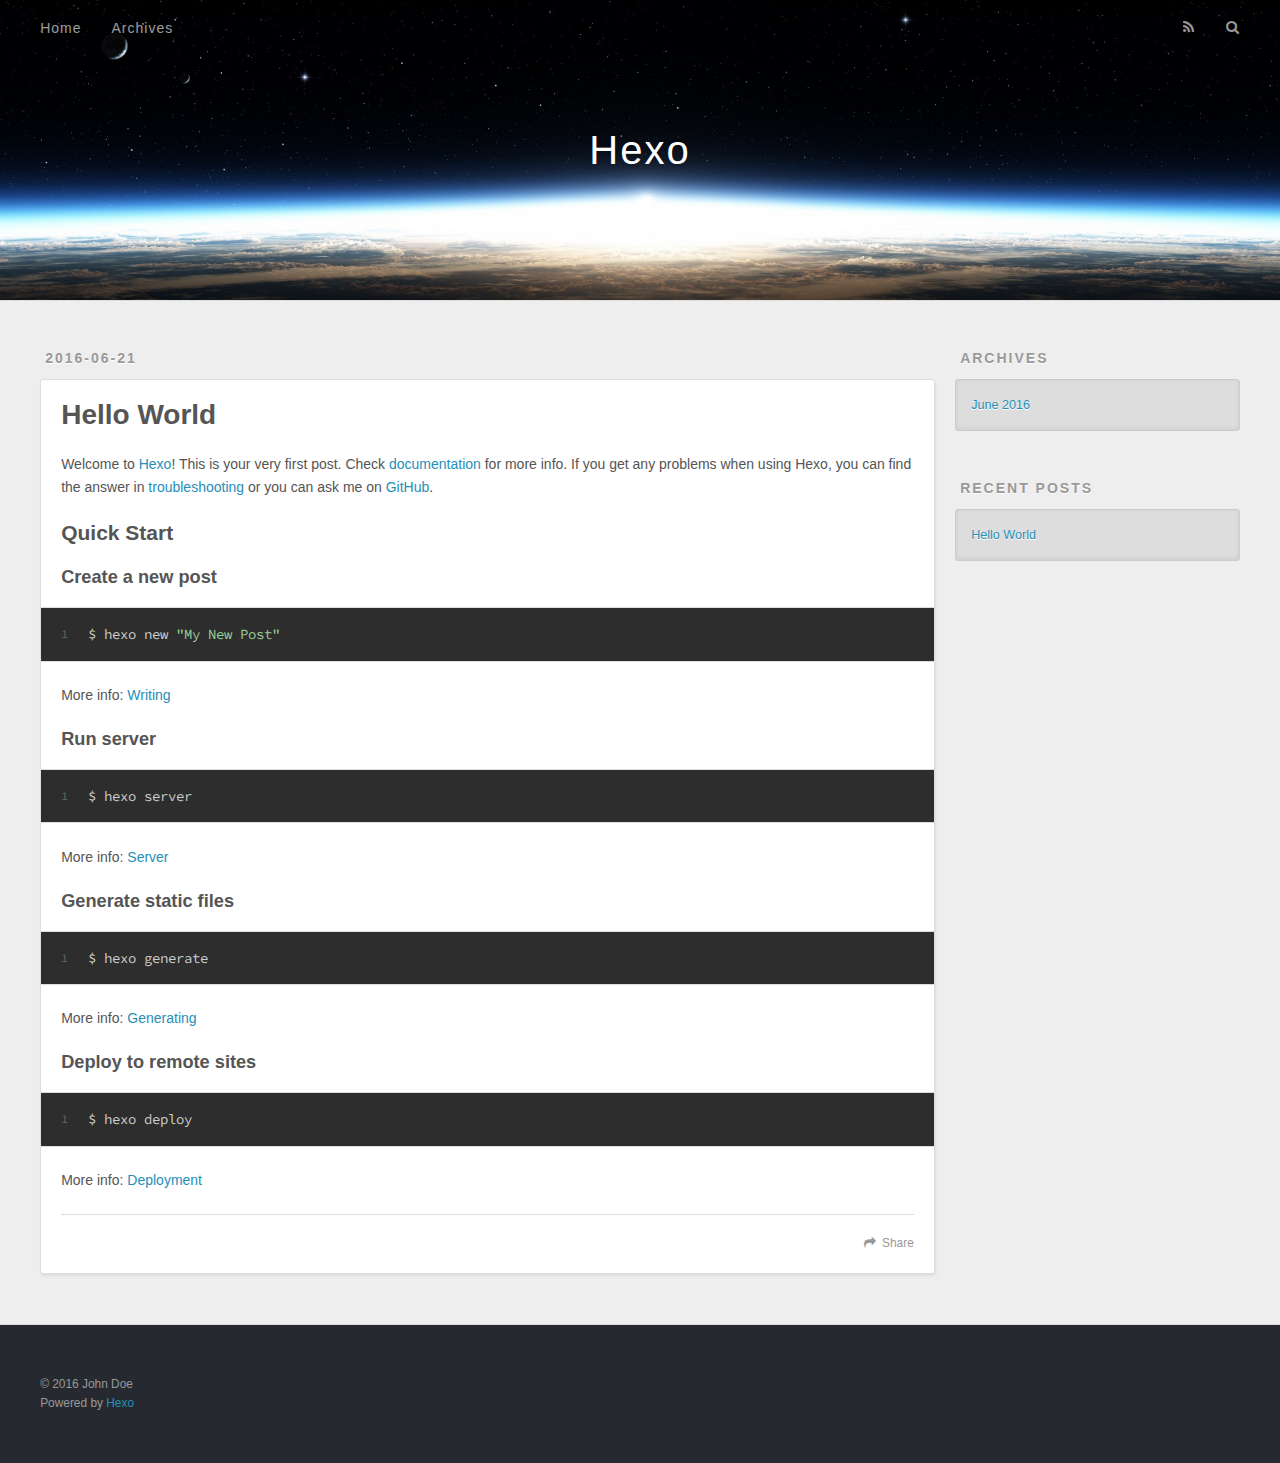
==== index.html @ a2ee96e7 "Site updated: 2016-06-21 20:00:50" ====
<!DOCTYPE html>
<html>
<head>
  <meta charset="utf-8">
  
  <title>Hexo</title>
  <meta name="viewport" content="width=device-width, initial-scale=1, maximum-scale=1">
  <meta name="description">
<meta property="og:type" content="website">
<meta property="og:title" content="Hexo">
<meta property="og:url" content="http://yoursite.com/index.html">
<meta property="og:site_name" content="Hexo">
<meta property="og:description">
<meta name="twitter:card" content="summary">
<meta name="twitter:title" content="Hexo">
<meta name="twitter:description">
  
    <link rel="alternate" href="/atom.xml" title="Hexo" type="application/atom+xml">
  
  
    <link rel="icon" href="/favicon.png">
  
  
    <link href="//fonts.googleapis.com/css?family=Source+Code+Pro" rel="stylesheet" type="text/css">
  
  <link rel="stylesheet" href="/css/style.css">
  

</head>

<body>
  <div id="container">
    <div id="wrap">
      <header id="header">
  <div id="banner"></div>
  <div id="header-outer" class="outer">
    <div id="header-title" class="inner">
      <h1 id="logo-wrap">
        <a href="/" id="logo">Hexo</a>
      </h1>
      
    </div>
    <div id="header-inner" class="inner">
      <nav id="main-nav">
        <a id="main-nav-toggle" class="nav-icon"></a>
        
          <a class="main-nav-link" href="/">Home</a>
        
          <a class="main-nav-link" href="/archives">Archives</a>
        
      </nav>
      <nav id="sub-nav">
        
          <a id="nav-rss-link" class="nav-icon" href="/atom.xml" title="RSS Feed"></a>
        
        <a id="nav-search-btn" class="nav-icon" title="Search"></a>
      </nav>
      <div id="search-form-wrap">
        <form action="//google.com/search" method="get" accept-charset="UTF-8" class="search-form"><input type="search" name="q" results="0" class="search-form-input" placeholder="Search"><button type="submit" class="search-form-submit">&#xF002;</button><input type="hidden" name="sitesearch" value="http://yoursite.com"></form>
      </div>
    </div>
  </div>
</header>
      <div class="outer">
        <section id="main">
  
    <article id="post-hello-world" class="article article-type-post" itemscope itemprop="blogPost">
  <div class="article-meta">
    <a href="/2016/06/21/hello-world/" class="article-date">
  <time datetime="2016-06-21T11:32:58.000Z" itemprop="datePublished">2016-06-21</time>
</a>
    
  </div>
  <div class="article-inner">
    
    
      <header class="article-header">
        
  
    <h1 itemprop="name">
      <a class="article-title" href="/2016/06/21/hello-world/">Hello World</a>
    </h1>
  

      </header>
    
    <div class="article-entry" itemprop="articleBody">
      
        <p>Welcome to <a href="https://hexo.io/" target="_blank" rel="external">Hexo</a>! This is your very first post. Check <a href="https://hexo.io/docs/" target="_blank" rel="external">documentation</a> for more info. If you get any problems when using Hexo, you can find the answer in <a href="https://hexo.io/docs/troubleshooting.html" target="_blank" rel="external">troubleshooting</a> or you can ask me on <a href="https://github.com/hexojs/hexo/issues" target="_blank" rel="external">GitHub</a>.</p>
<h2 id="Quick-Start"><a href="#Quick-Start" class="headerlink" title="Quick Start"></a>Quick Start</h2><h3 id="Create-a-new-post"><a href="#Create-a-new-post" class="headerlink" title="Create a new post"></a>Create a new post</h3><figure class="highlight bash"><table><tr><td class="gutter"><pre><span class="line">1</span><br></pre></td><td class="code"><pre><span class="line">$ hexo new <span class="string">"My New Post"</span></span><br></pre></td></tr></table></figure>
<p>More info: <a href="https://hexo.io/docs/writing.html" target="_blank" rel="external">Writing</a></p>
<h3 id="Run-server"><a href="#Run-server" class="headerlink" title="Run server"></a>Run server</h3><figure class="highlight bash"><table><tr><td class="gutter"><pre><span class="line">1</span><br></pre></td><td class="code"><pre><span class="line">$ hexo server</span><br></pre></td></tr></table></figure>
<p>More info: <a href="https://hexo.io/docs/server.html" target="_blank" rel="external">Server</a></p>
<h3 id="Generate-static-files"><a href="#Generate-static-files" class="headerlink" title="Generate static files"></a>Generate static files</h3><figure class="highlight bash"><table><tr><td class="gutter"><pre><span class="line">1</span><br></pre></td><td class="code"><pre><span class="line">$ hexo generate</span><br></pre></td></tr></table></figure>
<p>More info: <a href="https://hexo.io/docs/generating.html" target="_blank" rel="external">Generating</a></p>
<h3 id="Deploy-to-remote-sites"><a href="#Deploy-to-remote-sites" class="headerlink" title="Deploy to remote sites"></a>Deploy to remote sites</h3><figure class="highlight bash"><table><tr><td class="gutter"><pre><span class="line">1</span><br></pre></td><td class="code"><pre><span class="line">$ hexo deploy</span><br></pre></td></tr></table></figure>
<p>More info: <a href="https://hexo.io/docs/deployment.html" target="_blank" rel="external">Deployment</a></p>

      
    </div>
    <footer class="article-footer">
      <a data-url="http://yoursite.com/2016/06/21/hello-world/" data-id="cippdky8e0000d8p8u1x1pnhp" class="article-share-link">Share</a>
      
      
    </footer>
  </div>
  
</article>


  

</section>
        
          <aside id="sidebar">
  
    

  
    

  
    
  
    
  <div class="widget-wrap">
    <h3 class="widget-title">Archives</h3>
    <div class="widget">
      <ul class="archive-list"><li class="archive-list-item"><a class="archive-list-link" href="/archives/2016/06/">June 2016</a></li></ul>
    </div>
  </div>


  
    
  <div class="widget-wrap">
    <h3 class="widget-title">Recent Posts</h3>
    <div class="widget">
      <ul>
        
          <li>
            <a href="/2016/06/21/hello-world/">Hello World</a>
          </li>
        
      </ul>
    </div>
  </div>

  
</aside>
        
      </div>
      <footer id="footer">
  
  <div class="outer">
    <div id="footer-info" class="inner">
      &copy; 2016 John Doe<br>
      Powered by <a href="http://hexo.io/" target="_blank">Hexo</a>
    </div>
  </div>
</footer>
    </div>
    <nav id="mobile-nav">
  
    <a href="/" class="mobile-nav-link">Home</a>
  
    <a href="/archives" class="mobile-nav-link">Archives</a>
  
</nav>
    

<script src="//ajax.googleapis.com/ajax/libs/jquery/2.0.3/jquery.min.js"></script>


  <link rel="stylesheet" href="/fancybox/jquery.fancybox.css">
  <script src="/fancybox/jquery.fancybox.pack.js"></script>


<script src="/js/script.js"></script>

  </div>
</body>
</html>
---- css/style.css ----
body {
  width: 100%;
}
body:before,
body:after {
  content: "";
  display: table;
}
body:after {
  clear: both;
}
html,
body,
div,
span,
applet,
object,
iframe,
h1,
h2,
h3,
h4,
h5,
h6,
p,
blockquote,
pre,
a,
abbr,
acronym,
address,
big,
cite,
code,
del,
dfn,
em,
img,
ins,
kbd,
q,
s,
samp,
small,
strike,
strong,
sub,
sup,
tt,
var,
dl,
dt,
dd,
ol,
ul,
li,
fieldset,
form,
label,
legend,
table,
caption,
tbody,
tfoot,
thead,
tr,
th,
td {
  margin: 0;
  padding: 0;
  border: 0;
  outline: 0;
  font-weight: inherit;
  font-style: inherit;
  font-family: inherit;
  font-size: 100%;
  vertical-align: baseline;
}
body {
  line-height: 1;
  color: #000;
  background: #fff;
}
ol,
ul {
  list-style: none;
}
table {
  border-collapse: separate;
  border-spacing: 0;
  vertical-align: middle;
}
caption,
th,
td {
  text-align: left;
  font-weight: normal;
  vertical-align: middle;
}
a img {
  border: none;
}
input,
button {
  margin: 0;
  padding: 0;
}
input::-moz-focus-inner,
button::-moz-focus-inner {
  border: 0;
  padding: 0;
}
@font-face {
  font-family: FontAwesome;
  font-style: normal;
  font-weight: normal;
  src: url("fonts/fontawesome-webfont.eot?v=#4.0.3");
  src: url("fonts/fontawesome-webfont.eot?#iefix&v=#4.0.3") format("embedded-opentype"), url("fonts/fontawesome-webfont.woff?v=#4.0.3") format("woff"), url("fonts/fontawesome-webfont.ttf?v=#4.0.3") format("truetype"), url("fonts/fontawesome-webfont.svg#fontawesomeregular?v=#4.0.3") format("svg");
}
html,
body,
#container {
  height: 100%;
}
body {
  background: #eee;
  font: 14px "Helvetica Neue", Helvetica, Arial, sans-serif;
  -webkit-text-size-adjust: 100%;
}
.outer {
  max-width: 1220px;
  margin: 0 auto;
  padding: 0 20px;
}
.outer:before,
.outer:after {
  content: "";
  display: table;
}
.outer:after {
  clear: both;
}
.inner {
  display: inline;
  float: left;
  width: 98.33333333333333%;
  margin: 0 0.833333333333333%;
}
.left,
.alignleft {
  float: left;
}
.right,
.alignright {
  float: right;
}
.clear {
  clear: both;
}
#container {
  position: relative;
}
.mobile-nav-on {
  overflow: hidden;
}
#wrap {
  height: 100%;
  width: 100%;
  position: absolute;
  top: 0;
  left: 0;
  -webkit-transition: 0.2s ease-out;
  -moz-transition: 0.2s ease-out;
  -ms-transition: 0.2s ease-out;
  transition: 0.2s ease-out;
  z-index: 1;
  background: #eee;
}
.mobile-nav-on #wrap {
  left: 280px;
}
@media screen and (min-width: 768px) {
  #main {
    display: inline;
    float: left;
    width: 73.33333333333333%;
    margin: 0 0.833333333333333%;
  }
}
.article-date,
.article-category-link,
.archive-year,
.widget-title {
  text-decoration: none;
  text-transform: uppercase;
  letter-spacing: 2px;
  color: #999;
  margin-bottom: 1em;
  margin-left: 5px;
  line-height: 1em;
  text-shadow: 0 1px #fff;
  font-weight: bold;
}
.article-inner,
.archive-article-inner {
  background: #fff;
  -webkit-box-shadow: 1px 2px 3px #ddd;
  box-shadow: 1px 2px 3px #ddd;
  border: 1px solid #ddd;
  -webkit-border-radius: 3px;
  border-radius: 3px;
}
.article-entry h1,
.widget h1 {
  font-size: 2em;
}
.article-entry h2,
.widget h2 {
  font-size: 1.5em;
}
.article-entry h3,
.widget h3 {
  font-size: 1.3em;
}
.article-entry h4,
.widget h4 {
  font-size: 1.2em;
}
.article-entry h5,
.widget h5 {
  font-size: 1em;
}
.article-entry h6,
.widget h6 {
  font-size: 1em;
  color: #999;
}
.article-entry hr,
.widget hr {
  border: 1px dashed #ddd;
}
.article-entry strong,
.widget strong {
  font-weight: bold;
}
.article-entry em,
.widget em,
.article-entry cite,
.widget cite {
  font-style: italic;
}
.article-entry sup,
.widget sup,
.article-entry sub,
.widget sub {
  font-size: 0.75em;
  line-height: 0;
  position: relative;
  vertical-align: baseline;
}
.article-entry sup,
.widget sup {
  top: -0.5em;
}
.article-entry sub,
.widget sub {
  bottom: -0.2em;
}
.article-entry small,
.widget small {
  font-size: 0.85em;
}
.article-entry acronym,
.widget acronym,
.article-entry abbr,
.widget abbr {
  border-bottom: 1px dotted;
}
.article-entry ul,
.widget ul,
.article-entry ol,
.widget ol,
.article-entry dl,
.widget dl {
  margin: 0 20px;
  line-height: 1.6em;
}
.article-entry ul ul,
.widget ul ul,
.article-entry ol ul,
.widget ol ul,
.article-entry ul ol,
.widget ul ol,
.article-entry ol ol,
.widget ol ol {
  margin-top: 0;
  margin-bottom: 0;
}
.article-entry ul,
.widget ul {
  list-style: disc;
}
.article-entry ol,
.widget ol {
  list-style: decimal;
}
.article-entry dt,
.widget dt {
  font-weight: bold;
}
#header {
  height: 300px;
  position: relative;
  border-bottom: 1px solid #ddd;
}
#header:before,
#header:after {
  content: "";
  position: absolute;
  left: 0;
  right: 0;
  height: 40px;
}
#header:before {
  top: 0;
  background: -webkit-linear-gradient(rgba(0,0,0,0.2), transparent);
  background: -moz-linear-gradient(rgba(0,0,0,0.2), transparent);
  background: -ms-linear-gradient(rgba(0,0,0,0.2), transparent);
  background: linear-gradient(rgba(0,0,0,0.2), transparent);
}
#header:after {
  bottom: 0;
  background: -webkit-linear-gradient(transparent, rgba(0,0,0,0.2));
  background: -moz-linear-gradient(transparent, rgba(0,0,0,0.2));
  background: -ms-linear-gradient(transparent, rgba(0,0,0,0.2));
  background: linear-gradient(transparent, rgba(0,0,0,0.2));
}
#header-outer {
  height: 100%;
  position: relative;
}
#header-inner {
  position: relative;
  overflow: hidden;
}
#banner {
  position: absolute;
  top: 0;
  left: 0;
  width: 100%;
  height: 100%;
  background: url("images/banner.jpg") center #000;
  -webkit-background-size: cover;
  -moz-background-size: cover;
  background-size: cover;
  z-index: -1;
}
#header-title {
  text-align: center;
  height: 40px;
  position: absolute;
  top: 50%;
  left: 0;
  margin-top: -20px;
}
#logo,
#subtitle {
  text-decoration: none;
  color: #fff;
  font-weight: 300;
  text-shadow: 0 1px 4px rgba(0,0,0,0.3);
}
#logo {
  font-size: 40px;
  line-height: 40px;
  letter-spacing: 2px;
}
#subtitle {
  font-size: 16px;
  line-height: 16px;
  letter-spacing: 1px;
}
#subtitle-wrap {
  margin-top: 16px;
}
#main-nav {
  float: left;
  margin-left: -15px;
}
.nav-icon,
.main-nav-link {
  float: left;
  color: #fff;
  opacity: 0.6;
  text-decoration: none;
  text-shadow: 0 1px rgba(0,0,0,0.2);
  -webkit-transition: opacity 0.2s;
  -moz-transition: opacity 0.2s;
  -ms-transition: opacity 0.2s;
  transition: opacity 0.2s;
  display: block;
  padding: 20px 15px;
}
.nav-icon:hover,
.main-nav-link:hover {
  opacity: 1;
}
.nav-icon {
  font-family: FontAwesome;
  text-align: center;
  font-size: 14px;
  width: 14px;
  height: 14px;
  padding: 20px 15px;
  position: relative;
  cursor: pointer;
}
.main-nav-link {
  font-weight: 300;
  letter-spacing: 1px;
}
@media screen and (max-width: 479px) {
  .main-nav-link {
    display: none;
  }
}
#main-nav-toggle {
  display: none;
}
#main-nav-toggle:before {
  content: "\f0c9";
}
@media screen and (max-width: 479px) {
  #main-nav-toggle {
    display: block;
  }
}
#sub-nav {
  float: right;
  margin-right: -15px;
}
#nav-rss-link:before {
  content: "\f09e";
}
#nav-search-btn:before {
  content: "\f002";
}
#search-form-wrap {
  position: absolute;
  top: 15px;
  width: 150px;
  height: 30px;
  right: -150px;
  opacity: 0;
  -webkit-transition: 0.2s ease-out;
  -moz-transition: 0.2s ease-out;
  -ms-transition: 0.2s ease-out;
  transition: 0.2s ease-out;
}
#search-form-wrap.on {
  opacity: 1;
  right: 0;
}
@media screen and (max-width: 479px) {
  #search-form-wrap {
    width: 100%;
    right: -100%;
  }
}
.search-form {
  position: absolute;
  top: 0;
  left: 0;
  right: 0;
  background: #fff;
  padding: 5px 15px;
  -webkit-border-radius: 15px;
  border-radius: 15px;
  -webkit-box-shadow: 0 0 10px rgba(0,0,0,0.3);
  box-shadow: 0 0 10px rgba(0,0,0,0.3);
}
.search-form-input {
  border: none;
  background: none;
  color: #555;
  width: 100%;
  font: 13px "Helvetica Neue", Helvetica, Arial, sans-serif;
  outline: none;
}
.search-form-input::-webkit-search-results-decoration,
.search-form-input::-webkit-search-cancel-button {
  -webkit-appearance: none;
}
.search-form-submit {
  position: absolute;
  top: 50%;
  right: 10px;
  margin-top: -7px;
  font: 13px FontAwesome;
  border: none;
  background: none;
  color: #bbb;
  cursor: pointer;
}
.search-form-submit:hover,
.search-form-submit:focus {
  color: #777;
}
.article {
  margin: 50px 0;
}
.article-inner {
  overflow: hidden;
}
.article-meta:before,
.article-meta:after {
  content: "";
  display: table;
}
.article-meta:after {
  clear: both;
}
.article-date {
  float: left;
}
.article-category {
  float: left;
  line-height: 1em;
  color: #ccc;
  text-shadow: 0 1px #fff;
  margin-left: 8px;
}
.article-category:before {
  content: "\2022";
}
.article-category-link {
  margin: 0 12px 1em;
}
.article-header {
  padding: 20px 20px 0;
}
.article-title {
  text-decoration: none;
  font-size: 2em;
  font-weight: bold;
  color: #555;
  line-height: 1.1em;
  -webkit-transition: color 0.2s;
  -moz-transition: color 0.2s;
  -ms-transition: color 0.2s;
  transition: color 0.2s;
}
a.article-title:hover {
  color: #258fb8;
}
.article-entry {
  color: #555;
  padding: 0 20px;
}
.article-entry:before,
.article-entry:after {
  content: "";
  display: table;
}
.article-entry:after {
  clear: both;
}
.article-entry p,
.article-entry table {
  line-height: 1.6em;
  margin: 1.6em 0;
}
.article-entry h1,
.article-entry h2,
.article-entry h3,
.article-entry h4,
.article-entry h5,
.article-entry h6 {
  font-weight: bold;
}
.article-entry h1,
.article-entry h2,
.article-entry h3,
.article-entry h4,
.article-entry h5,
.article-entry h6 {
  line-height: 1.1em;
  margin: 1.1em 0;
}
.article-entry a {
  color: #258fb8;
  text-decoration: none;
}
.article-entry a:hover {
  text-decoration: underline;
}
.article-entry ul,
.article-entry ol,
.article-entry dl {
  margin-top: 1.6em;
  margin-bottom: 1.6em;
}
.article-entry img,
.article-entry video {
  max-width: 100%;
  height: auto;
  display: block;
  margin: auto;
}
.article-entry iframe {
  border: none;
}
.article-entry table {
  width: 100%;
  border-collapse: collapse;
  border-spacing: 0;
}
.article-entry th {
  font-weight: bold;
  border-bottom: 3px solid #ddd;
  padding-bottom: 0.5em;
}
.article-entry td {
  border-bottom: 1px solid #ddd;
  padding: 10px 0;
}
.article-entry blockquote {
  font-family: Georgia, "Times New Roman", serif;
  font-size: 1.4em;
  margin: 1.6em 20px;
  text-align: center;
}
.article-entry blockquote footer {
  font-size: 14px;
  margin: 1.6em 0;
  font-family: "Helvetica Neue", Helvetica, Arial, sans-serif;
}
.article-entry blockquote footer cite:before {
  content: "—";
  padding: 0 0.5em;
}
.article-entry .pullquote {
  text-align: left;
  width: 45%;
  margin: 0;
}
.article-entry .pullquote.left {
  margin-left: 0.5em;
  margin-right: 1em;
}
.article-entry .pullquote.right {
  margin-right: 0.5em;
  margin-left: 1em;
}
.article-entry .caption {
  color: #999;
  display: block;
  font-size: 0.9em;
  margin-top: 0.5em;
  position: relative;
  text-align: center;
}
.article-entry .video-container {
  position: relative;
  padding-top: 56.25%;
  height: 0;
  overflow: hidden;
}
.article-entry .video-container iframe,
.article-entry .video-container object,
.article-entry .video-container embed {
  position: absolute;
  top: 0;
  left: 0;
  width: 100%;
  height: 100%;
  margin-top: 0;
}
.article-more-link a {
  display: inline-block;
  line-height: 1em;
  padding: 6px 15px;
  -webkit-border-radius: 15px;
  border-radius: 15px;
  background: #eee;
  color: #999;
  text-shadow: 0 1px #fff;
  text-decoration: none;
}
.article-more-link a:hover {
  background: #258fb8;
  color: #fff;
  text-decoration: none;
  text-shadow: 0 1px #1e7293;
}
.article-footer {
  font-size: 0.85em;
  line-height: 1.6em;
  border-top: 1px solid #ddd;
  padding-top: 1.6em;
  margin: 0 20px 20px;
}
.article-footer:before,
.article-footer:after {
  content: "";
  display: table;
}
.article-footer:after {
  clear: both;
}
.article-footer a {
  color: #999;
  text-decoration: none;
}
.article-footer a:hover {
  color: #555;
}
.article-tag-list-item {
  float: left;
  margin-right: 10px;
}
.article-tag-list-link:before {
  content: "#";
}
.article-comment-link {
  float: right;
}
.article-comment-link:before {
  content: "\f075";
  font-family: FontAwesome;
  padding-right: 8px;
}
.article-share-link {
  cursor: pointer;
  float: right;
  margin-left: 20px;
}
.article-share-link:before {
  content: "\f064";
  font-family: FontAwesome;
  padding-right: 6px;
}
#article-nav {
  position: relative;
}
#article-nav:before,
#article-nav:after {
  content: "";
  display: table;
}
#article-nav:after {
  clear: both;
}
@media screen and (min-width: 768px) {
  #article-nav {
    margin: 50px 0;
  }
  #article-nav:before {
    width: 8px;
    height: 8px;
    position: absolute;
    top: 50%;
    left: 50%;
    margin-top: -4px;
    margin-left: -4px;
    content: "";
    -webkit-border-radius: 50%;
    border-radius: 50%;
    background: #ddd;
    -webkit-box-shadow: 0 1px 2px #fff;
    box-shadow: 0 1px 2px #fff;
  }
}
.article-nav-link-wrap {
  text-decoration: none;
  text-shadow: 0 1px #fff;
  color: #999;
  -webkit-box-sizing: border-box;
  -moz-box-sizing: border-box;
  box-sizing: border-box;
  margin-top: 50px;
  text-align: center;
  display: block;
}
.article-nav-link-wrap:hover {
  color: #555;
}
@media screen and (min-width: 768px) {
  .article-nav-link-wrap {
    width: 50%;
    margin-top: 0;
  }
}
@media screen and (min-width: 768px) {
  #article-nav-newer {
    float: left;
    text-align: right;
    padding-right: 20px;
  }
}
@media screen and (min-width: 768px) {
  #article-nav-older {
    float: right;
    text-align: left;
    padding-left: 20px;
  }
}
.article-nav-caption {
  text-transform: uppercase;
  letter-spacing: 2px;
  color: #ddd;
  line-height: 1em;
  font-weight: bold;
}
#article-nav-newer .article-nav-caption {
  margin-right: -2px;
}
.article-nav-title {
  font-size: 0.85em;
  line-height: 1.6em;
  margin-top: 0.5em;
}
.article-share-box {
  position: absolute;
  display: none;
  background: #fff;
  -webkit-box-shadow: 1px 2px 10px rgba(0,0,0,0.2);
  box-shadow: 1px 2px 10px rgba(0,0,0,0.2);
  -webkit-border-radius: 3px;
  border-radius: 3px;
  margin-left: -145px;
  overflow: hidden;
  z-index: 1;
}
.article-share-box.on {
  display: block;
}
.article-share-input {
  width: 100%;
  background: none;
  -webkit-box-sizing: border-box;
  -moz-box-sizing: border-box;
  box-sizing: border-box;
  font: 14px "Helvetica Neue", Helvetica, Arial, sans-serif;
  padding: 0 15px;
  color: #555;
  outline: none;
  border: 1px solid #ddd;
  -webkit-border-radius: 3px 3px 0 0;
  border-radius: 3px 3px 0 0;
  height: 36px;
  line-height: 36px;
}
.article-share-links {
  background: #eee;
}
.article-share-links:before,
.article-share-links:after {
  content: "";
  display: table;
}
.article-share-links:after {
  clear: both;
}
.article-share-twitter,
.article-share-facebook,
.article-share-pinterest,
.article-share-google {
  width: 50px;
  height: 36px;
  display: block;
  float: left;
  position: relative;
  color: #999;
  text-shadow: 0 1px #fff;
}
.article-share-twitter:before,
.article-share-facebook:before,
.article-share-pinterest:before,
.article-share-google:before {
  font-size: 20px;
  font-family: FontAwesome;
  width: 20px;
  height: 20px;
  position: absolute;
  top: 50%;
  left: 50%;
  margin-top: -10px;
  margin-left: -10px;
  text-align: center;
}
.article-share-twitter:hover,
.article-share-facebook:hover,
.article-share-pinterest:hover,
.article-share-google:hover {
  color: #fff;
}
.article-share-twitter:before {
  content: "\f099";
}
.article-share-twitter:hover {
  background: #00aced;
  text-shadow: 0 1px #008abe;
}
.article-share-facebook:before {
  content: "\f09a";
}
.article-share-facebook:hover {
  background: #3b5998;
  text-shadow: 0 1px #2f477a;
}
.article-share-pinterest:before {
  content: "\f0d2";
}
.article-share-pinterest:hover {
  background: #cb2027;
  text-shadow: 0 1px #a21a1f;
}
.article-share-google:before {
  content: "\f0d5";
}
.article-share-google:hover {
  background: #dd4b39;
  text-shadow: 0 1px #be3221;
}
.article-gallery {
  background: #000;
  position: relative;
}
.article-gallery-photos {
  position: relative;
  overflow: hidden;
}
.article-gallery-img {
  display: none;
  max-width: 100%;
}
.article-gallery-img:first-child {
  display: block;
}
.article-gallery-img.loaded {
  position: absolute;
  display: block;
}
.article-gallery-img img {
  display: block;
  max-width: 100%;
  margin: 0 auto;
}
#comments {
  background: #fff;
  -webkit-box-shadow: 1px 2px 3px #ddd;
  box-shadow: 1px 2px 3px #ddd;
  padding: 20px;
  border: 1px solid #ddd;
  -webkit-border-radius: 3px;
  border-radius: 3px;
  margin: 50px 0;
}
#comments a {
  color: #258fb8;
}
.archives-wrap {
  margin: 50px 0;
}
.archives:before,
.archives:after {
  content: "";
  display: table;
}
.archives:after {
  clear: both;
}
.archive-year-wrap {
  margin-bottom: 1em;
}
.archives {
  -webkit-column-gap: 10px;
  -moz-column-gap: 10px;
  column-gap: 10px;
}
@media screen and (min-width: 480px) and (max-width: 767px) {
  .archives {
    -webkit-column-count: 2;
    -moz-column-count: 2;
    column-count: 2;
  }
}
@media screen and (min-width: 768px) {
  .archives {
    -webkit-column-count: 3;
    -moz-column-count: 3;
    column-count: 3;
  }
}
.archive-article {
  -webkit-column-break-inside: avoid;
  page-break-inside: avoid;
  overflow: hidden;
  break-inside: avoid-column;
}
.archive-article-inner {
  padding: 10px;
  margin-bottom: 15px;
}
.archive-article-title {
  text-decoration: none;
  font-weight: bold;
  color: #555;
  -webkit-transition: color 0.2s;
  -moz-transition: color 0.2s;
  -ms-transition: color 0.2s;
  transition: color 0.2s;
  line-height: 1.6em;
}
.archive-article-title:hover {
  color: #258fb8;
}
.archive-article-footer {
  margin-top: 1em;
}
.archive-article-date {
  color: #999;
  text-decoration: none;
  font-size: 0.85em;
  line-height: 1em;
  margin-bottom: 0.5em;
  display: block;
}
#page-nav {
  margin: 50px auto;
  background: #fff;
  -webkit-box-shadow: 1px 2px 3px #ddd;
  box-shadow: 1px 2px 3px #ddd;
  border: 1px solid #ddd;
  -webkit-border-radius: 3px;
  border-radius: 3px;
  text-align: center;
  color: #999;
  overflow: hidden;
}
#page-nav:before,
#page-nav:after {
  content: "";
  display: table;
}
#page-nav:after {
  clear: both;
}
#page-nav a,
#page-nav span {
  padding: 10px 20px;
  line-height: 1;
  height: 2ex;
}
#page-nav a {
  color: #999;
  text-decoration: none;
}
#page-nav a:hover {
  background: #999;
  color: #fff;
}
#page-nav .prev {
  float: left;
}
#page-nav .next {
  float: right;
}
#page-nav .page-number {
  display: inline-block;
}
@media screen and (max-width: 479px) {
  #page-nav .page-number {
    display: none;
  }
}
#page-nav .current {
  color: #555;
  font-weight: bold;
}
#page-nav .space {
  color: #ddd;
}
#footer {
  background: #262a30;
  padding: 50px 0;
  border-top: 1px solid #ddd;
  color: #999;
}
#footer a {
  color: #258fb8;
  text-decoration: none;
}
#footer a:hover {
  text-decoration: underline;
}
#footer-info {
  line-height: 1.6em;
  font-size: 0.85em;
}
.article-entry pre,
.article-entry .highlight {
  background: #2d2d2d;
  margin: 0 -20px;
  padding: 15px 20px;
  border-style: solid;
  border-color: #ddd;
  border-width: 1px 0;
  overflow: auto;
  color: #ccc;
  line-height: 22.400000000000002px;
}
.article-entry .highlight .gutter pre,
.article-entry .gist .gist-file .gist-data .line-numbers {
  color: #666;
  font-size: 0.85em;
}
.article-entry pre,
.article-entry code {
  font-family: "Source Code Pro", Consolas, Monaco, Menlo, Consolas, monospace;
}
.article-entry code {
  background: #eee;
  text-shadow: 0 1px #fff;
  padding: 0 0.3em;
}
.article-entry pre code {
  background: none;
  text-shadow: none;
  padding: 0;
}
.article-entry .highlight pre {
  border: none;
  margin: 0;
  padding: 0;
}
.article-entry .highlight table {
  margin: 0;
  width: auto;
}
.article-entry .highlight td {
  border: none;
  padding: 0;
}
.article-entry .highlight figcaption {
  font-size: 0.85em;
  color: #999;
  line-height: 1em;
  margin-bottom: 1em;
}
.article-entry .highlight figcaption:before,
.article-entry .highlight figcaption:after {
  content: "";
  display: table;
}
.article-entry .highlight figcaption:after {
  clear: both;
}
.article-entry .highlight figcaption a {
  float: right;
}
.article-entry .highlight .gutter pre {
  text-align: right;
  padding-right: 20px;
}
.article-entry .highlight .line {
  height: 22.400000000000002px;
}
.article-entry .highlight .line.marked {
  background: #515151;
}
.article-entry .gist {
  margin: 0 -20px;
  border-style: solid;
  border-color: #ddd;
  border-width: 1px 0;
  background: #2d2d2d;
  padding: 15px 20px 15px 0;
}
.article-entry .gist .gist-file {
  border: none;
  font-family: "Source Code Pro", Consolas, Monaco, Menlo, Consolas, monospace;
  margin: 0;
}
.article-entry .gist .gist-file .gist-data {
  background: none;
  border: none;
}
.article-entry .gist .gist-file .gist-data .line-numbers {
  background: none;
  border: none;
  padding: 0 20px 0 0;
}
.article-entry .gist .gist-file .gist-data .line-data {
  padding: 0 !important;
}
.article-entry .gist .gist-file .highlight {
  margin: 0;
  padding: 0;
  border: none;
}
.article-entry .gist .gist-file .gist-meta {
  background: #2d2d2d;
  color: #999;
  font: 0.85em "Helvetica Neue", Helvetica, Arial, sans-serif;
  text-shadow: 0 0;
  padding: 0;
  margin-top: 1em;
  margin-left: 20px;
}
.article-entry .gist .gist-file .gist-meta a {
  color: #258fb8;
  font-weight: normal;
}
.article-entry .gist .gist-file .gist-meta a:hover {
  text-decoration: underline;
}
pre .comment,
pre .title {
  color: #999;
}
pre .variable,
pre .attribute,
pre .tag,
pre .regexp,
pre .ruby .constant,
pre .xml .tag .title,
pre .xml .pi,
pre .xml .doctype,
pre .html .doctype,
pre .css .id,
pre .css .class,
pre .css .pseudo {
  color: #f2777a;
}
pre .number,
pre .preprocessor,
pre .built_in,
pre .literal,
pre .params,
pre .constant {
  color: #f99157;
}
pre .class,
pre .ruby .class .title,
pre .css .rules .attribute {
  color: #9c9;
}
pre .string,
pre .value,
pre .inheritance,
pre .header,
pre .ruby .symbol,
pre .xml .cdata {
  color: #9c9;
}
pre .css .hexcolor {
  color: #6cc;
}
pre .function,
pre .python .decorator,
pre .python .title,
pre .ruby .function .title,
pre .ruby .title .keyword,
pre .perl .sub,
pre .javascript .title,
pre .coffeescript .title {
  color: #69c;
}
pre .keyword,
pre .javascript .function {
  color: #c9c;
}
@media screen and (max-width: 479px) {
  #mobile-nav {
    position: absolute;
    top: 0;
    left: 0;
    width: 280px;
    height: 100%;
    background: #191919;
    border-right: 1px solid #fff;
  }
}
@media screen and (max-width: 479px) {
  .mobile-nav-link {
    display: block;
    color: #999;
    text-decoration: none;
    padding: 15px 20px;
    font-weight: bold;
  }
  .mobile-nav-link:hover {
    color: #fff;
  }
}
@media screen and (min-width: 768px) {
  #sidebar {
    display: inline;
    float: left;
    width: 23.333333333333332%;
    margin: 0 0.833333333333333%;
  }
}
.widget-wrap {
  margin: 50px 0;
}
.widget {
  color: #777;
  text-shadow: 0 1px #fff;
  background: #ddd;
  -webkit-box-shadow: 0 -1px 4px #ccc inset;
  box-shadow: 0 -1px 4px #ccc inset;
  border: 1px solid #ccc;
  padding: 15px;
  -webkit-border-radius: 3px;
  border-radius: 3px;
}
.widget a {
  color: #258fb8;
  text-decoration: none;
}
.widget a:hover {
  text-decoration: underline;
}
.widget ul ul,
.widget ol ul,
.widget dl ul,
.widget ul ol,
.widget ol ol,
.widget dl ol,
.widget ul dl,
.widget ol dl,
.widget dl dl {
  margin-left: 15px;
  list-style: disc;
}
.widget {
  line-height: 1.6em;
  word-wrap: break-word;
  font-size: 0.9em;
}
.widget ul,
.widget ol {
  list-style: none;
  margin: 0;
}
.widget ul ul,
.widget ol ul,
.widget ul ol,
.widget ol ol {
  margin: 0 20px;
}
.widget ul ul,
.widget ol ul {
  list-style: disc;
}
.widget ul ol,
.widget ol ol {
  list-style: decimal;
}
.category-list-count,
.tag-list-count,
.archive-list-count {
  padding-left: 5px;
  color: #999;
  font-size: 0.85em;
}
.category-list-count:before,
.tag-list-count:before,
.archive-list-count:before {
  content: "(";
}
.category-list-count:after,
.tag-list-count:after,
.archive-list-count:after {
  content: ")";
}
.tagcloud a {
  margin-right: 5px;
  display: inline-block;
}
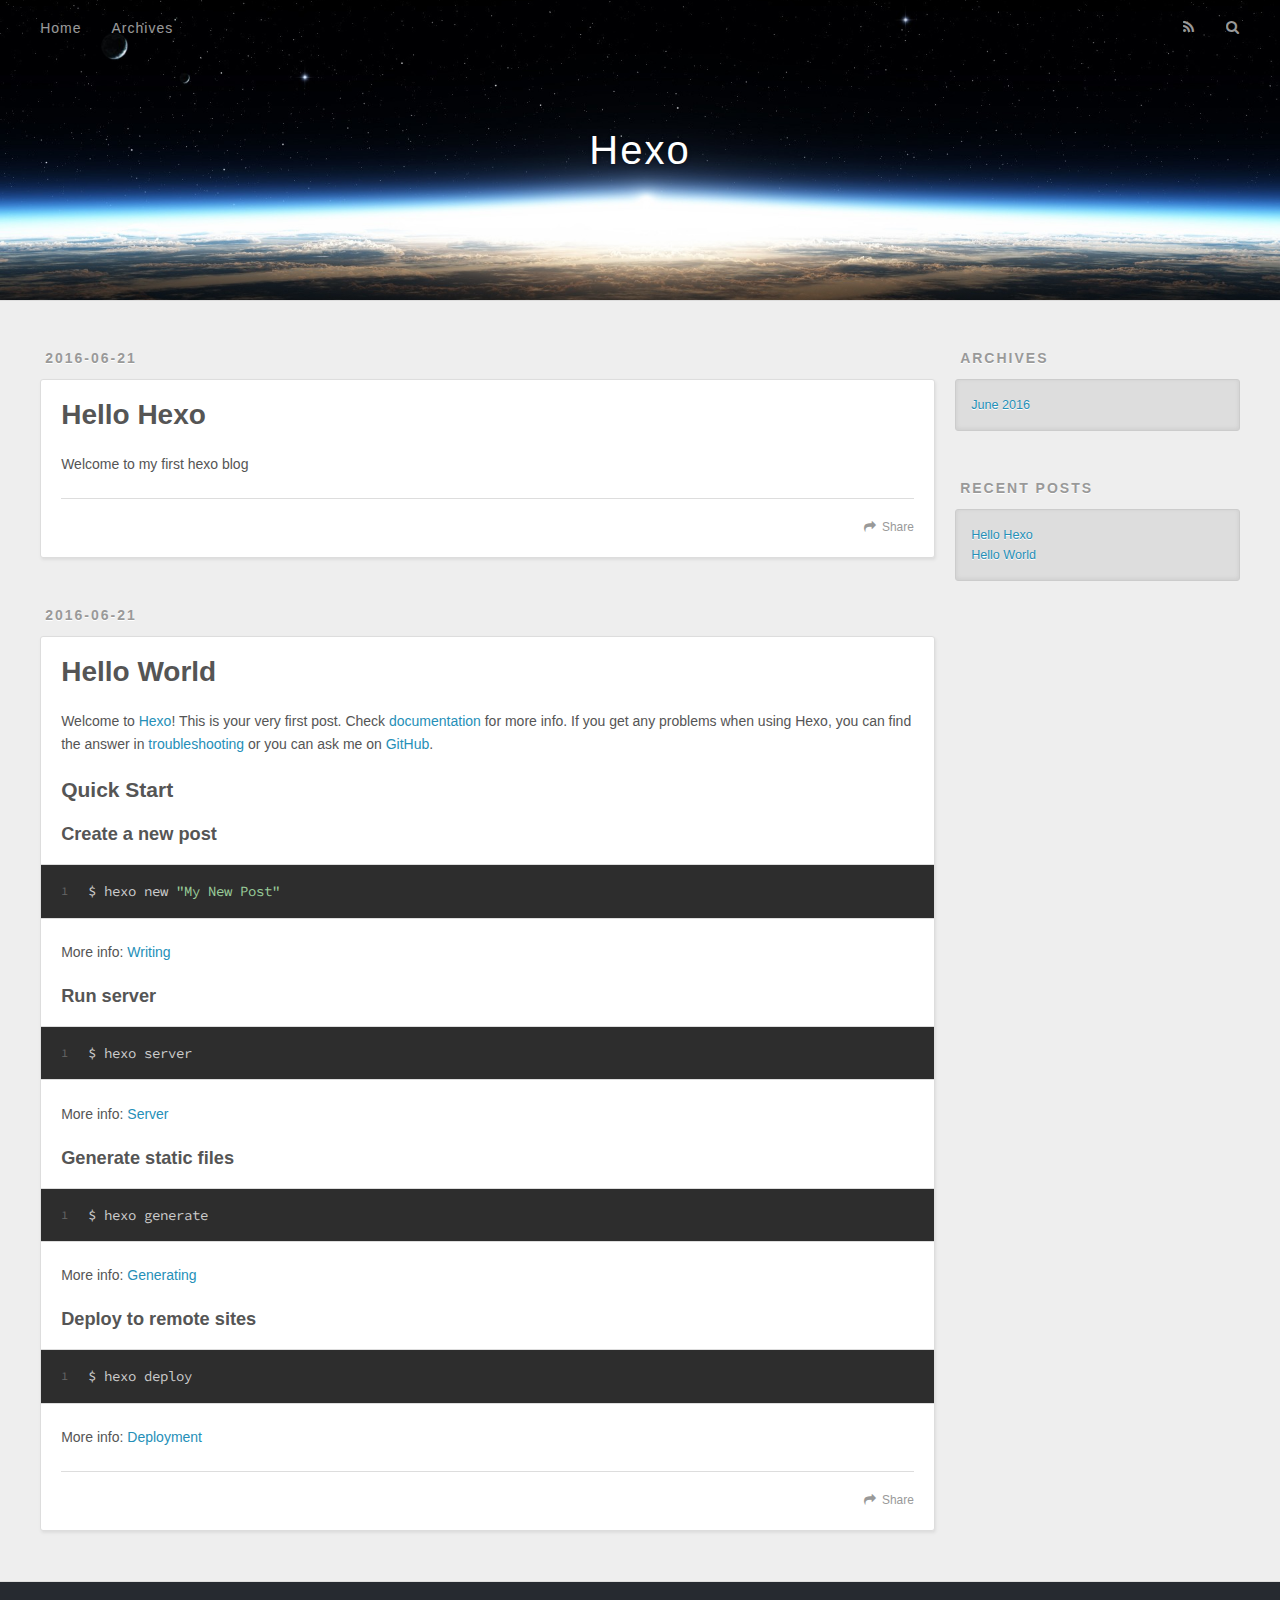
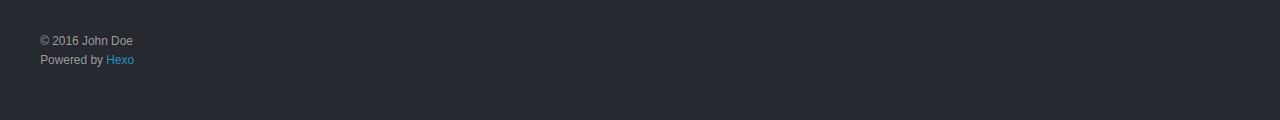
==== commit be398d9e: "Site updated: 2016-06-21 20:03:19" ====
--- a/index.html
+++ b/index.html
@@ -64,6 +64,43 @@
       <div class="outer">
         <section id="main">
   
+    <article id="post-Hello-Hexo" class="article article-type-post" itemscope itemprop="blogPost">
+  <div class="article-meta">
+    <a href="/2016/06/21/Hello-Hexo/" class="article-date">
+  <time datetime="2016-06-21T11:38:11.000Z" itemprop="datePublished">2016-06-21</time>
+</a>
+    
+  </div>
+  <div class="article-inner">
+    
+    
+      <header class="article-header">
+        
+  
+    <h1 itemprop="name">
+      <a class="article-title" href="/2016/06/21/Hello-Hexo/">Hello Hexo</a>
+    </h1>
+  
+
+      </header>
+    
+    <div class="article-entry" itemprop="articleBody">
+      
+        <p>Welcome to my first hexo blog</p>
+
+      
+    </div>
+    <footer class="article-footer">
+      <a data-url="http://yoursite.com/2016/06/21/Hello-Hexo/" data-id="cippejfrl00004sp8uaq2krh1" class="article-share-link">Share</a>
+      
+      
+    </footer>
+  </div>
+  
+</article>
+
+
+  
     <article id="post-hello-world" class="article article-type-post" itemscope itemprop="blogPost">
   <div class="article-meta">
     <a href="/2016/06/21/hello-world/" class="article-date">
@@ -99,7 +136,7 @@
       
     </div>
     <footer class="article-footer">
-      <a data-url="http://yoursite.com/2016/06/21/hello-world/" data-id="cippdky8e0000d8p8u1x1pnhp" class="article-share-link">Share</a>
+      <a data-url="http://yoursite.com/2016/06/21/hello-world/" data-id="cippejfrs00014sp821w9imhf" class="article-share-link">Share</a>
       
       
     </footer>
@@ -139,6 +176,10 @@
       <ul>
         
           <li>
+            <a href="/2016/06/21/Hello-Hexo/">Hello Hexo</a>
+          </li>
+        
+          <li>
             <a href="/2016/06/21/hello-world/">Hello World</a>
           </li>
         
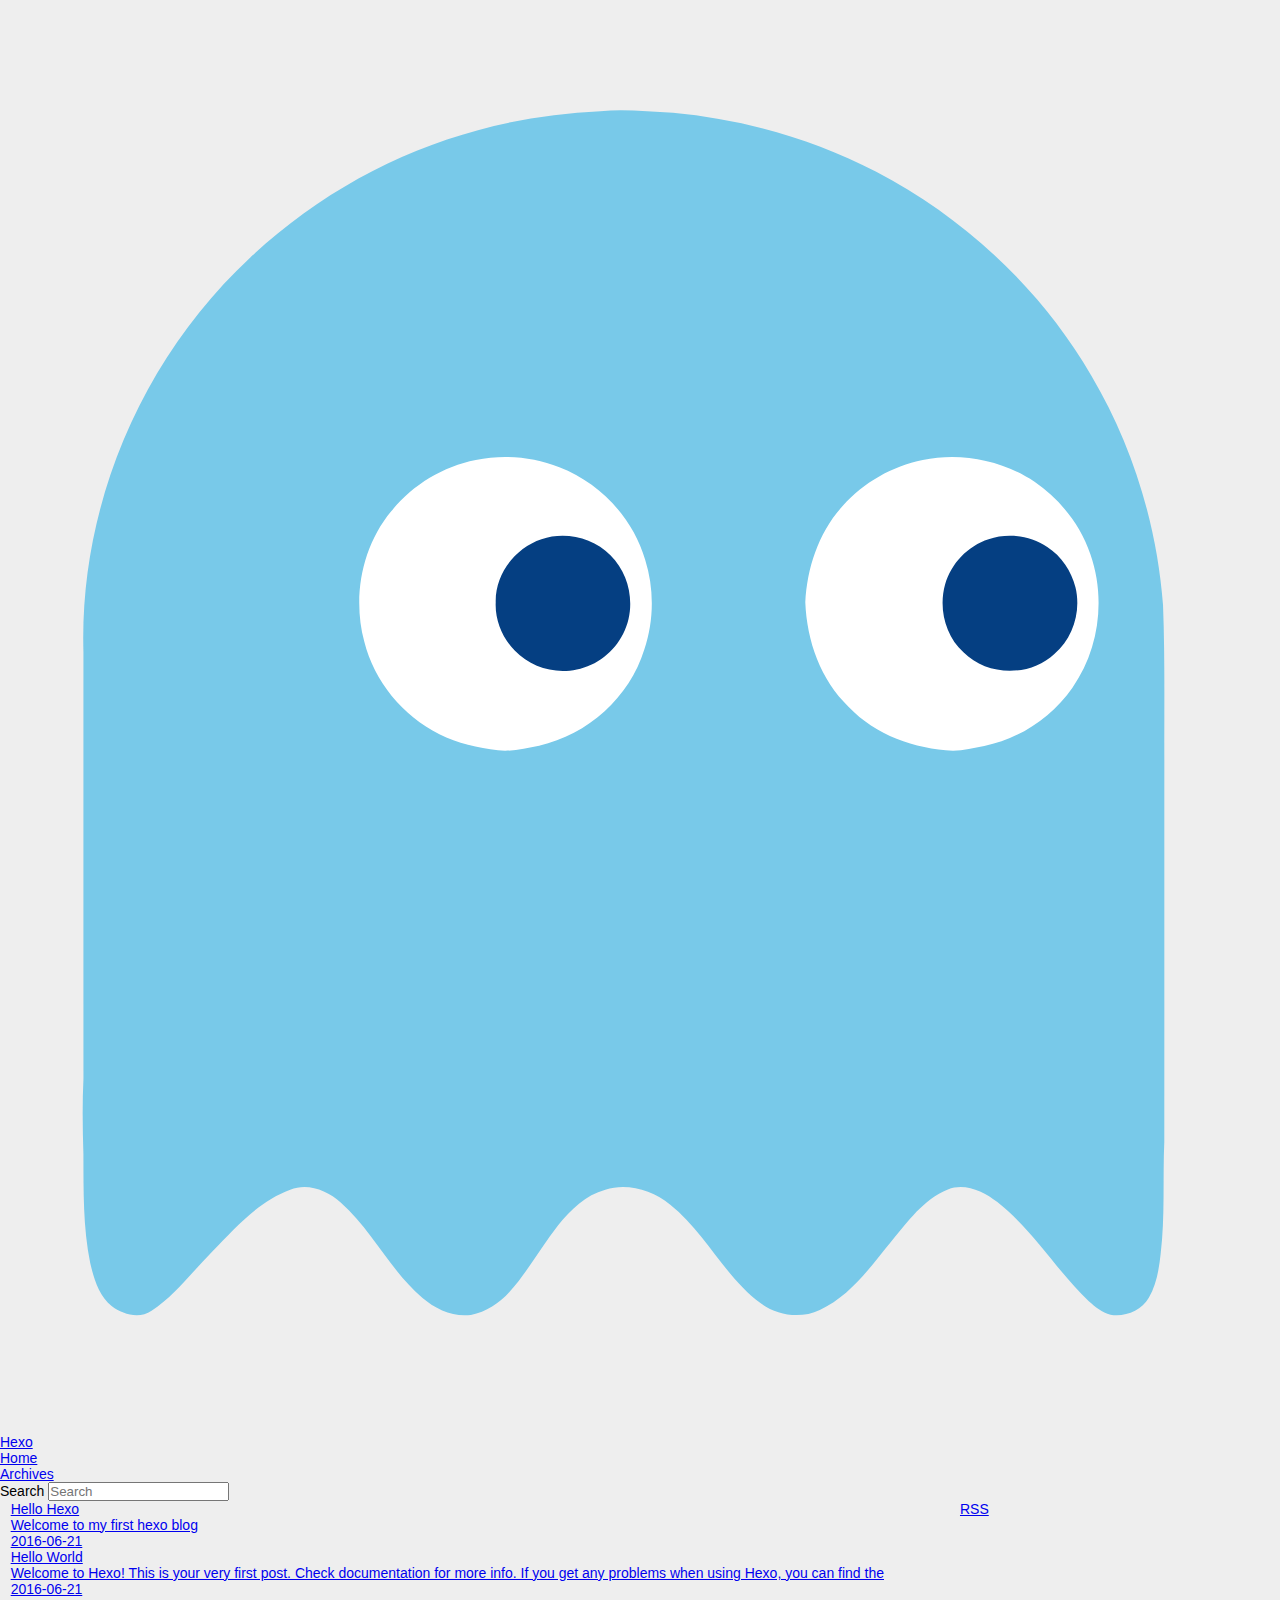
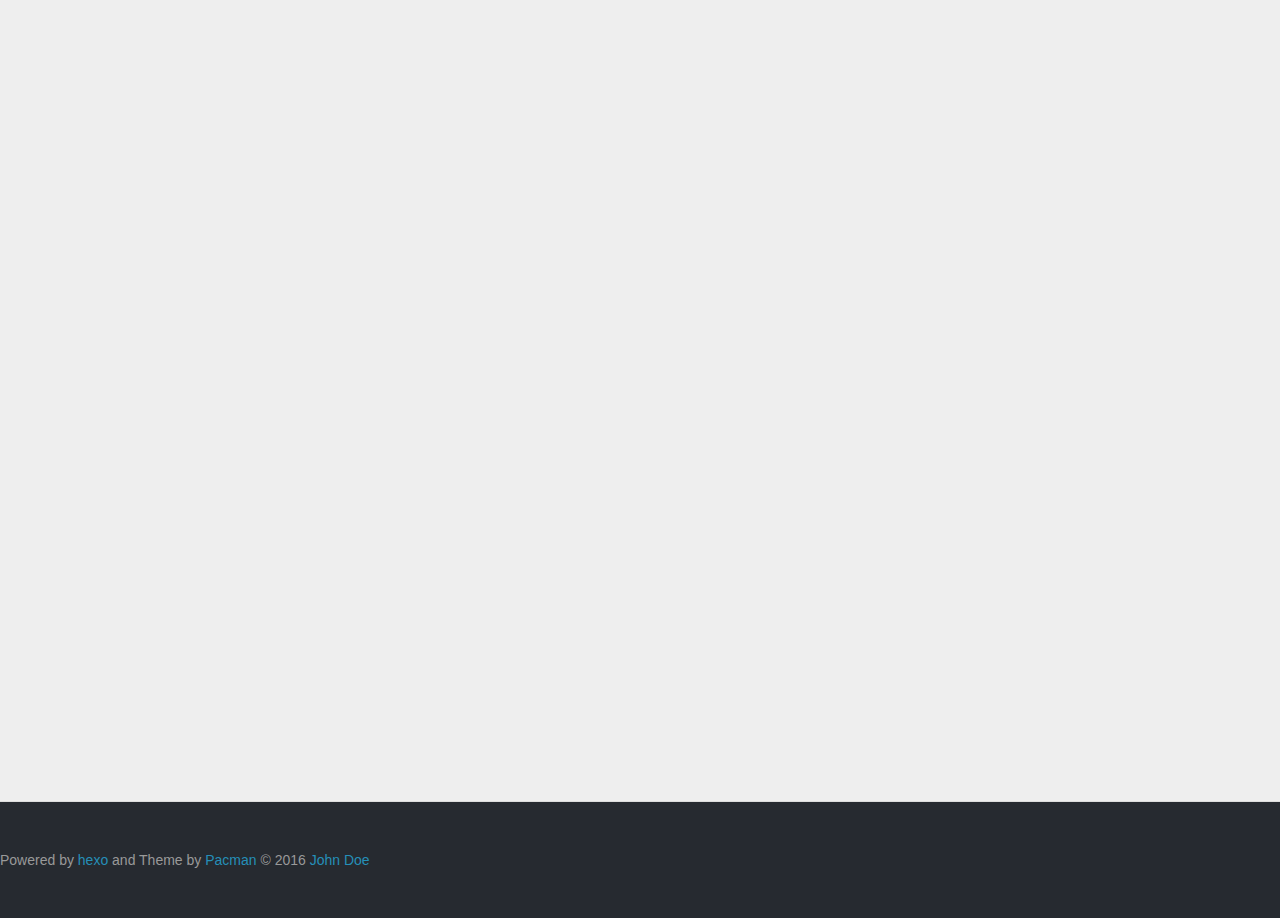
==== commit 197b697b: "Site updated: 2016-06-21 20:16:56" ====
--- a/index.html
+++ b/index.html
@@ -1,224 +1,185 @@
-<!DOCTYPE html>
-<html>
+
+ <!DOCTYPE HTML>
+<html >
 <head>
-  <meta charset="utf-8">
+  <meta charset="UTF-8">
   
-  <title>Hexo</title>
-  <meta name="viewport" content="width=device-width, initial-scale=1, maximum-scale=1">
-  <meta name="description">
-<meta property="og:type" content="website">
-<meta property="og:title" content="Hexo">
-<meta property="og:url" content="http://yoursite.com/index.html">
-<meta property="og:site_name" content="Hexo">
-<meta property="og:description">
-<meta name="twitter:card" content="summary">
-<meta name="twitter:title" content="Hexo">
-<meta name="twitter:description">
-  
-    <link rel="alternate" href="/atom.xml" title="Hexo" type="application/atom+xml">
-  
-  
-    <link rel="icon" href="/favicon.png">
-  
-  
-    <link href="//fonts.googleapis.com/css?family=Source+Code+Pro" rel="stylesheet" type="text/css">
-  
-  <link rel="stylesheet" href="/css/style.css">
-  
-
+    <title>Hexo</title>
+    <meta name="viewport" content="width=device-width, initial-scale=1, maximum-scale=3, minimum-scale=1">
+    
+    <meta name="author" content="John Doe">
+    
+    
+    
+    
+    
+    <link rel="icon" href="/img/favicon.ico">
+    
+    
+    <link rel="apple-touch-icon" href="/img/pacman.jpg">
+    <link rel="apple-touch-icon-precomposed" href="/img/pacman.jpg">
+    
+    <link rel="stylesheet" href="/css/style.css">
 </head>
 
-<body>
-  <div id="container">
-    <div id="wrap">
-      <header id="header">
-  <div id="banner"></div>
-  <div id="header-outer" class="outer">
-    <div id="header-title" class="inner">
-      <h1 id="logo-wrap">
-        <a href="/" id="logo">Hexo</a>
-      </h1>
-      
-    </div>
-    <div id="header-inner" class="inner">
-      <nav id="main-nav">
-        <a id="main-nav-toggle" class="nav-icon"></a>
+  <body>
+    <header>
+      <div>
+		
+			<div id="imglogo">
+				<a href="/"><img src="/img/logo.svg" alt="Hexo" title="Hexo"/></a>
+			</div>
+			
+			<div id="textlogo">
+				<h1 class="site-name"><a href="/" title="Hexo">Hexo</a></h1>
+				<h2 class="blog-motto"></h2>
+			</div>
+			<div class="navbar"><a class="navbutton navmobile" href="#" title="Menu">
+			</a></div>
+			<nav class="animated">
+				<ul>
+					
+						<li><a href="/">Home</a></li>
+					
+						<li><a href="/archives">Archives</a></li>
+					
+					<li>
+					
+					<form class="search" action="//google.com/search" method="get" accept-charset="utf-8">
+						<label>Search</label>
+						<input type="text" id="search" name="q" autocomplete="off" maxlength="20" placeholder="Search" />
+						<input type="hidden" name="q" value="site:yoursite.com">
+					</form>
+					
+					</li>
+				</ul>
+			</nav>			
+</div>
+
+    </header>
+    <div id="container">
+      <div id="main">
+
+  <section class="post" itemscope itemprop="blogPost">
+  
+    <a href="/2016/06/21/Hello-Hexo/" title="Hello Hexo" itemprop="url">
+  
+    <h1 itemprop="name">Hello Hexo</h1>
+    
+     
+           <p itemprop="description" >Welcome to my first hexo blog</p>
         
-          <a class="main-nav-link" href="/">Home</a>
+    
+    <time datetime="2016-06-21T11:38:11.000Z" itemprop="datePublished">2016-06-21</time>
+  </a>
+</section>
+
+  <section class="post" itemscope itemprop="blogPost">
+  
+    <a href="/2016/06/21/hello-world/" title="Hello World" itemprop="url">
+  
+    <h1 itemprop="name">Hello World</h1>
+    
+     
+           <p itemprop="description" >Welcome to Hexo! This is your very first post. Check documentation for more info. If you get any problems when using Hexo, you can find the </p>
         
-          <a class="main-nav-link" href="/archives">Archives</a>
-        
-      </nav>
-      <nav id="sub-nav">
-        
-          <a id="nav-rss-link" class="nav-icon" href="/atom.xml" title="RSS Feed"></a>
-        
-        <a id="nav-search-btn" class="nav-icon" title="Search"></a>
-      </nav>
-      <div id="search-form-wrap">
-        <form action="//google.com/search" method="get" accept-charset="UTF-8" class="search-form"><input type="search" name="q" results="0" class="search-form-input" placeholder="Search"><button type="submit" class="search-form-submit">&#xF002;</button><input type="hidden" name="sitesearch" value="http://yoursite.com"></form>
-      </div>
-    </div>
-  </div>
-</header>
-      <div class="outer">
-        <section id="main">
-  
-    <article id="post-Hello-Hexo" class="article article-type-post" itemscope itemprop="blogPost">
-  <div class="article-meta">
-    <a href="/2016/06/21/Hello-Hexo/" class="article-date">
-  <time datetime="2016-06-21T11:38:11.000Z" itemprop="datePublished">2016-06-21</time>
-</a>
     
-  </div>
-  <div class="article-inner">
-    
-    
-      <header class="article-header">
-        
-  
-    <h1 itemprop="name">
-      <a class="article-title" href="/2016/06/21/Hello-Hexo/">Hello Hexo</a>
-    </h1>
-  
-
-      </header>
-    
-    <div class="article-entry" itemprop="articleBody">
-      
-        <p>Welcome to my first hexo blog</p>
-
-      
-    </div>
-    <footer class="article-footer">
-      <a data-url="http://yoursite.com/2016/06/21/Hello-Hexo/" data-id="cippejfrl00004sp8uaq2krh1" class="article-share-link">Share</a>
-      
-      
-    </footer>
-  </div>
-  
-</article>
+    <time datetime="2016-06-21T11:32:58.000Z" itemprop="datePublished">2016-06-21</time>
+  </a>
+</section>
 
 
-  
-    <article id="post-hello-world" class="article article-type-post" itemscope itemprop="blogPost">
-  <div class="article-meta">
-    <a href="/2016/06/21/hello-world/" class="article-date">
-  <time datetime="2016-06-21T11:32:58.000Z" itemprop="datePublished">2016-06-21</time>
-</a>
-    
-  </div>
-  <div class="article-inner">
-    
-    
-      <header class="article-header">
-        
-  
-    <h1 itemprop="name">
-      <a class="article-title" href="/2016/06/21/hello-world/">Hello World</a>
-    </h1>
-  
+</div>
+      <div class="openaside"><a class="navbutton" href="#" title="Show Sidebar"></a></div>
 
-      </header>
-    
-    <div class="article-entry" itemprop="articleBody">
-      
-        <p>Welcome to <a href="https://hexo.io/" target="_blank" rel="external">Hexo</a>! This is your very first post. Check <a href="https://hexo.io/docs/" target="_blank" rel="external">documentation</a> for more info. If you get any problems when using Hexo, you can find the answer in <a href="https://hexo.io/docs/troubleshooting.html" target="_blank" rel="external">troubleshooting</a> or you can ask me on <a href="https://github.com/hexojs/hexo/issues" target="_blank" rel="external">GitHub</a>.</p>
-<h2 id="Quick-Start"><a href="#Quick-Start" class="headerlink" title="Quick Start"></a>Quick Start</h2><h3 id="Create-a-new-post"><a href="#Create-a-new-post" class="headerlink" title="Create a new post"></a>Create a new post</h3><figure class="highlight bash"><table><tr><td class="gutter"><pre><span class="line">1</span><br></pre></td><td class="code"><pre><span class="line">$ hexo new <span class="string">"My New Post"</span></span><br></pre></td></tr></table></figure>
-<p>More info: <a href="https://hexo.io/docs/writing.html" target="_blank" rel="external">Writing</a></p>
-<h3 id="Run-server"><a href="#Run-server" class="headerlink" title="Run server"></a>Run server</h3><figure class="highlight bash"><table><tr><td class="gutter"><pre><span class="line">1</span><br></pre></td><td class="code"><pre><span class="line">$ hexo server</span><br></pre></td></tr></table></figure>
-<p>More info: <a href="https://hexo.io/docs/server.html" target="_blank" rel="external">Server</a></p>
-<h3 id="Generate-static-files"><a href="#Generate-static-files" class="headerlink" title="Generate static files"></a>Generate static files</h3><figure class="highlight bash"><table><tr><td class="gutter"><pre><span class="line">1</span><br></pre></td><td class="code"><pre><span class="line">$ hexo generate</span><br></pre></td></tr></table></figure>
-<p>More info: <a href="https://hexo.io/docs/generating.html" target="_blank" rel="external">Generating</a></p>
-<h3 id="Deploy-to-remote-sites"><a href="#Deploy-to-remote-sites" class="headerlink" title="Deploy to remote sites"></a>Deploy to remote sites</h3><figure class="highlight bash"><table><tr><td class="gutter"><pre><span class="line">1</span><br></pre></td><td class="code"><pre><span class="line">$ hexo deploy</span><br></pre></td></tr></table></figure>
-<p>More info: <a href="https://hexo.io/docs/deployment.html" target="_blank" rel="external">Deployment</a></p>
-
-      
-    </div>
-    <footer class="article-footer">
-      <a data-url="http://yoursite.com/2016/06/21/hello-world/" data-id="cippejfrs00014sp821w9imhf" class="article-share-link">Share</a>
-      
-      
-    </footer>
-  </div>
-  
-</article>
-
+<div id="asidepart">
+<div class="closeaside"><a class="closebutton" href="#" title="Hide Sidebar"></a></div>
+<aside class="clearfix">
 
   
 
-</section>
+  
+
+  <div class="rsspart">
+	<a href="null" target="_blank" title="rss">RSS</a>
+</div>
+
+</aside>
+</div>
+    </div>
+    <footer><div id="footer" >
+	
+	<div class="line">
+		<span></span>
+		<div class="author"></div>
+	</div>
+	
+	
+	<div class="social-font clearfix">
+		
+		
+		
+		
+		
+	</div>
+		<p class="copyright">Powered by <a href="http://hexo.io" target="_blank" title="hexo">hexo</a> and Theme by <a href="https://github.com/A-limon/pacman" target="_blank" title="Pacman">Pacman</a> © 2016 
+		
+		<a href="http://yoursite.com" target="_blank" title="John Doe">John Doe</a>
+		
+		</p>
+</div>
+</footer>
+    <script src="/js/jquery-2.1.0.min.js"></script>
+<script type="text/javascript">
+$(document).ready(function(){ 
+  $('.navbar').click(function(){
+    $('header nav').toggleClass('shownav');
+  });
+  var myWidth = 0;
+  function getSize(){
+    if( typeof( window.innerWidth ) == 'number' ) {
+      myWidth = window.innerWidth;
+    } else if( document.documentElement && document.documentElement.clientWidth) {
+      myWidth = document.documentElement.clientWidth;
+    };
+  };
+  var m = $('#main'),
+      a = $('#asidepart'),
+      c = $('.closeaside'),
+      o = $('.openaside');
+  $(window).resize(function(){
+    getSize(); 
+    if (myWidth >= 1024) {
+      $('header nav').removeClass('shownav');
+    }else
+    {
+      m.removeClass('moveMain');
+      a.css('display', 'block').removeClass('fadeOut');
+      o.css('display', 'none');
         
-          <aside id="sidebar">
-  
-    
-
-  
-    
-
-  
-    
-  
-    
-  <div class="widget-wrap">
-    <h3 class="widget-title">Archives</h3>
-    <div class="widget">
-      <ul class="archive-list"><li class="archive-list-item"><a class="archive-list-link" href="/archives/2016/06/">June 2016</a></li></ul>
-    </div>
-  </div>
+    }
+  });
+  c.click(function(){
+    a.addClass('fadeOut').css('display', 'none');
+    o.css('display', 'block').addClass('fadeIn');
+    m.addClass('moveMain');
+  });
+  o.click(function(){
+    o.css('display', 'none').removeClass('beforeFadeIn');
+    a.css('display', 'block').removeClass('fadeOut').addClass('fadeIn');      
+    m.removeClass('moveMain');
+  });
+  $(window).scroll(function(){
+    o.css("top",Math.max(80,260-$(this).scrollTop()));
+  });
+});
+</script>
 
 
-  
-    
-  <div class="widget-wrap">
-    <h3 class="widget-title">Recent Posts</h3>
-    <div class="widget">
-      <ul>
-        
-          <li>
-            <a href="/2016/06/21/Hello-Hexo/">Hello Hexo</a>
-          </li>
-        
-          <li>
-            <a href="/2016/06/21/hello-world/">Hello World</a>
-          </li>
-        
-      </ul>
-    </div>
-  </div>
-
-  
-</aside>
-        
-      </div>
-      <footer id="footer">
-  
-  <div class="outer">
-    <div id="footer-info" class="inner">
-      &copy; 2016 John Doe<br>
-      Powered by <a href="http://hexo.io/" target="_blank">Hexo</a>
-    </div>
-  </div>
-</footer>
-    </div>
-    <nav id="mobile-nav">
-  
-    <a href="/" class="mobile-nav-link">Home</a>
-  
-    <a href="/archives" class="mobile-nav-link">Archives</a>
-  
-</nav>
-    
-
-<script src="//ajax.googleapis.com/ajax/libs/jquery/2.0.3/jquery.min.js"></script>
 
 
-  <link rel="stylesheet" href="/fancybox/jquery.fancybox.css">
-  <script src="/fancybox/jquery.fancybox.pack.js"></script>
 
 
-<script src="/js/script.js"></script>
 
-  </div>
-</body>
-</html>+  </body>
+ </html>
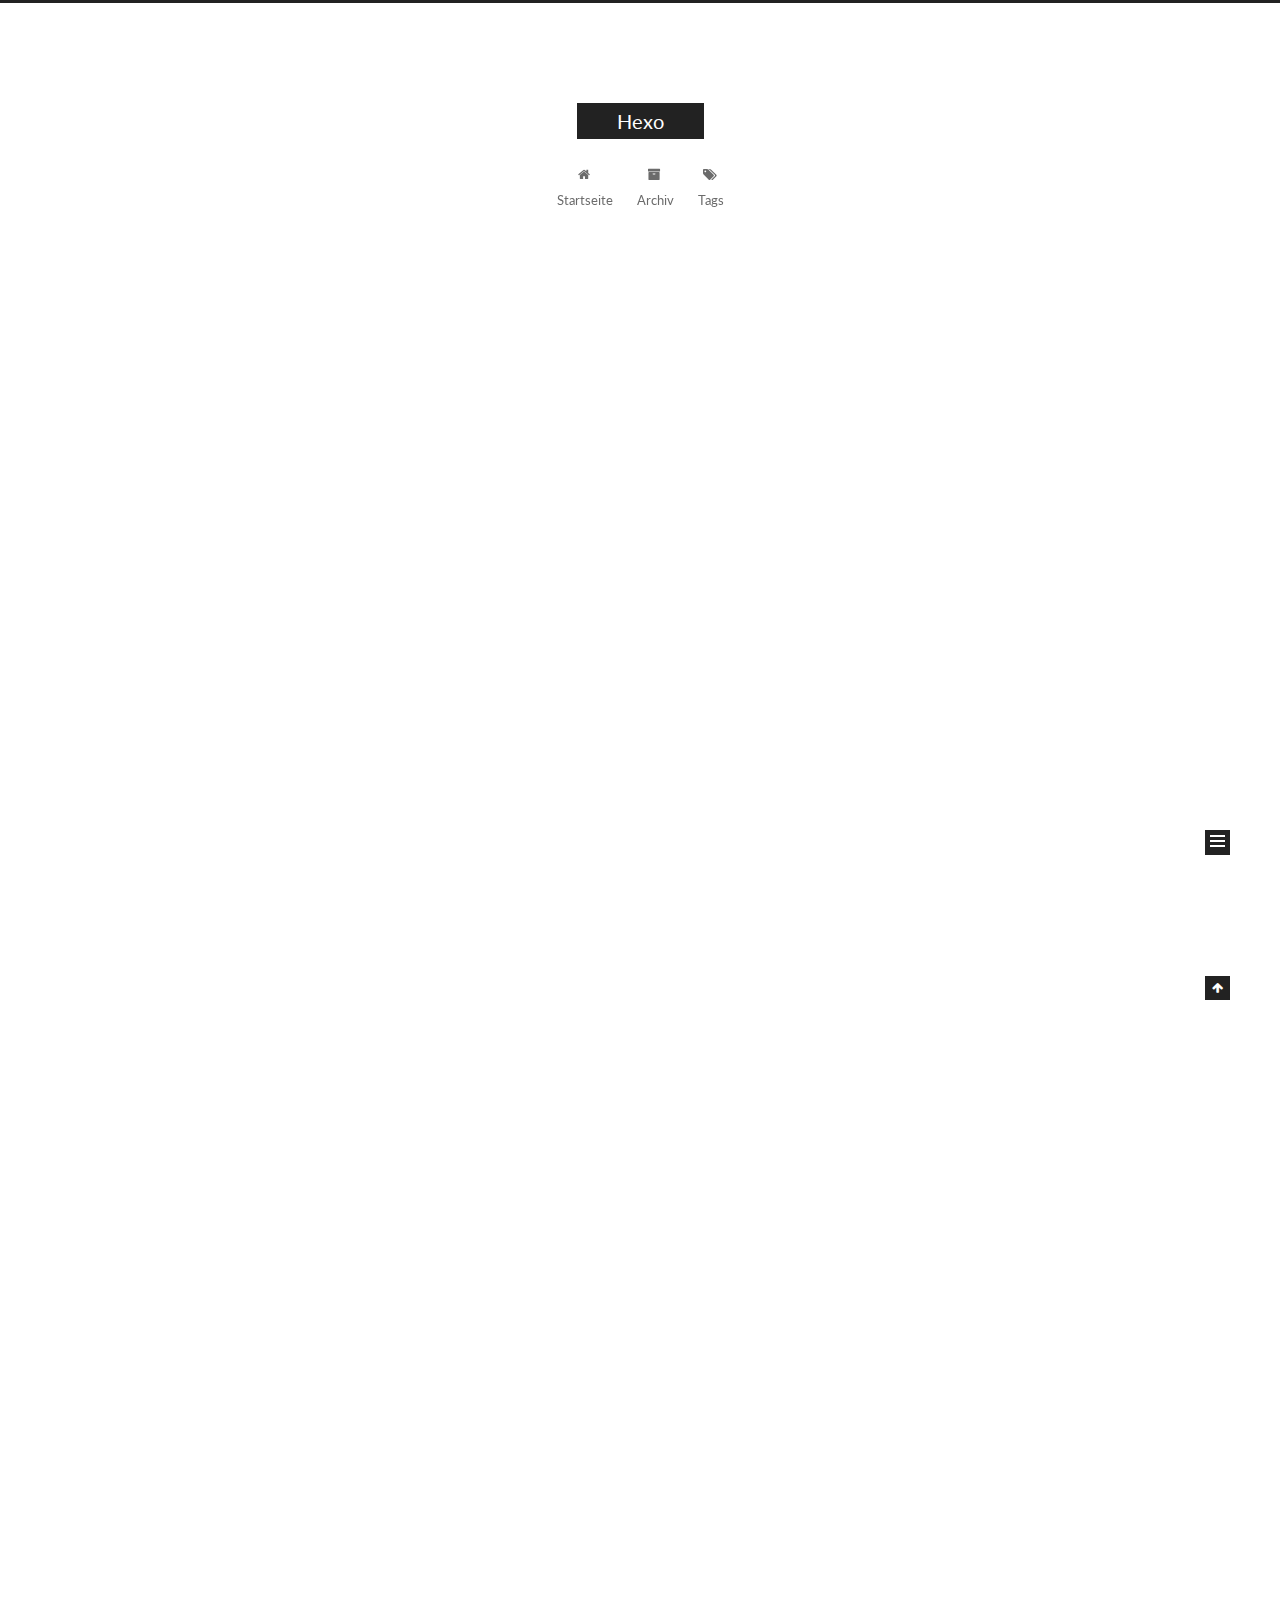
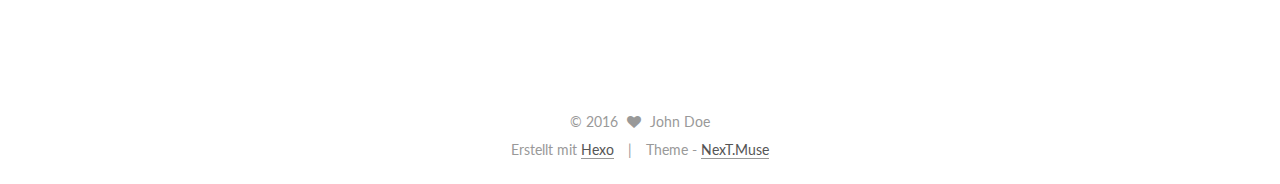
==== commit 3859db0b: "Site updated: 2016-06-21 20:27:29" ====
--- a/index.html
+++ b/index.html
@@ -1,178 +1,534 @@
-
- <!DOCTYPE HTML>
-<html >
+<!doctype html>
+
+
+
+  
+
+
+<html class="theme-next muse use-motion">
 <head>
-  <meta charset="UTF-8">
-  
-    <title>Hexo</title>
-    <meta name="viewport" content="width=device-width, initial-scale=1, maximum-scale=3, minimum-scale=1">
-    
-    <meta name="author" content="John Doe">
-    
-    
-    
-    
-    
-    <link rel="icon" href="/img/favicon.ico">
-    
-    
-    <link rel="apple-touch-icon" href="/img/pacman.jpg">
-    <link rel="apple-touch-icon-precomposed" href="/img/pacman.jpg">
-    
-    <link rel="stylesheet" href="/css/style.css">
+  <meta charset="UTF-8"/>
+<meta http-equiv="X-UA-Compatible" content="IE=edge,chrome=1" />
+<meta name="viewport" content="width=device-width, initial-scale=1, maximum-scale=1"/>
+
+
+
+<meta http-equiv="Cache-Control" content="no-transform" />
+<meta http-equiv="Cache-Control" content="no-siteapp" />
+
+
+
+
+
+
+
+
+
+
+
+
+  
+  
+  <link href="/vendors/fancybox/source/jquery.fancybox.css?v=2.1.5" rel="stylesheet" type="text/css" />
+
+
+
+
+  
+  
+  
+  
+
+  
+    
+    
+  
+
+  
+
+  
+
+  
+
+  
+
+  
+    
+    
+    <link href="//fonts.googleapis.com/css?family=Lato:300,300italic,400,400italic,700,700italic&subset=latin,latin-ext" rel="stylesheet" type="text/css">
+  
+
+
+
+
+
+
+<link href="/vendors/font-awesome/css/font-awesome.min.css?v=4.4.0" rel="stylesheet" type="text/css" />
+
+<link href="/css/main.css?v=5.0.1" rel="stylesheet" type="text/css" />
+
+
+  <meta name="keywords" content="Hexo, NexT" />
+
+
+
+
+
+
+
+
+  <link rel="shortcut icon" type="image/x-icon" href="/favicon.ico?v=5.0.1" />
+
+
+
+
+
+
+<meta name="description">
+<meta property="og:type" content="website">
+<meta property="og:title" content="Hexo">
+<meta property="og:url" content="http://yoursite.com/index.html">
+<meta property="og:site_name" content="Hexo">
+<meta property="og:description">
+<meta name="twitter:card" content="summary">
+<meta name="twitter:title" content="Hexo">
+<meta name="twitter:description">
+
+
+
+<script type="text/javascript" id="hexo.configuration">
+  var NexT = window.NexT || {};
+  var CONFIG = {
+    scheme: 'Muse',
+    sidebar: {"position":"left","display":"post"},
+    fancybox: true,
+    motion: true,
+    duoshuo: {
+      userId: 0,
+      author: 'Author'
+    }
+  };
+</script>
+
+
+
+
+  <link rel="canonical" href="http://yoursite.com/"/>
+
+  <title> Hexo </title>
 </head>
 
-  <body>
-    <header>
-      <div>
-		
-			<div id="imglogo">
-				<a href="/"><img src="/img/logo.svg" alt="Hexo" title="Hexo"/></a>
-			</div>
-			
-			<div id="textlogo">
-				<h1 class="site-name"><a href="/" title="Hexo">Hexo</a></h1>
-				<h2 class="blog-motto"></h2>
-			</div>
-			<div class="navbar"><a class="navbutton navmobile" href="#" title="Menu">
-			</a></div>
-			<nav class="animated">
-				<ul>
-					
-						<li><a href="/">Home</a></li>
-					
-						<li><a href="/archives">Archives</a></li>
-					
-					<li>
-					
-					<form class="search" action="//google.com/search" method="get" accept-charset="utf-8">
-						<label>Search</label>
-						<input type="text" id="search" name="q" autocomplete="off" maxlength="20" placeholder="Search" />
-						<input type="hidden" name="q" value="site:yoursite.com">
-					</form>
-					
-					</li>
-				</ul>
-			</nav>			
+<body itemscope itemtype="http://schema.org/WebPage" lang="">
+
+  
+
+
+
+
+
+
+
+
+
+
+  
+  
+    
+  
+
+  <div class="container one-collumn sidebar-position-left 
+   page-home 
+ ">
+    <div class="headband"></div>
+
+    <header id="header" class="header" itemscope itemtype="http://schema.org/WPHeader">
+      <div class="header-inner"><div class="site-meta ">
+  
+
+  <div class="custom-logo-site-title">
+    <a href="/"  class="brand" rel="start">
+      <span class="logo-line-before"><i></i></span>
+      <span class="site-title">Hexo</span>
+      <span class="logo-line-after"><i></i></span>
+    </a>
+  </div>
+  <p class="site-subtitle"></p>
 </div>
 
+<div class="site-nav-toggle">
+  <button>
+    <span class="btn-bar"></span>
+    <span class="btn-bar"></span>
+    <span class="btn-bar"></span>
+  </button>
+</div>
+
+<nav class="site-nav">
+  
+
+  
+    <ul id="menu" class="menu">
+      
+        
+        <li class="menu-item menu-item-home">
+          <a href="/" rel="section">
+            
+              <i class="menu-item-icon fa fa-fw fa-home"></i> <br />
+            
+            Startseite
+          </a>
+        </li>
+      
+        
+        <li class="menu-item menu-item-archives">
+          <a href="/archives" rel="section">
+            
+              <i class="menu-item-icon fa fa-fw fa-archive"></i> <br />
+            
+            Archiv
+          </a>
+        </li>
+      
+        
+        <li class="menu-item menu-item-tags">
+          <a href="/tags" rel="section">
+            
+              <i class="menu-item-icon fa fa-fw fa-tags"></i> <br />
+            
+            Tags
+          </a>
+        </li>
+      
+
+      
+    </ul>
+  
+
+  
+</nav>
+
+ </div>
     </header>
-    <div id="container">
-      <div id="main">
-
-  <section class="post" itemscope itemprop="blogPost">
-  
-    <a href="/2016/06/21/Hello-Hexo/" title="Hello Hexo" itemprop="url">
-  
-    <h1 itemprop="name">Hello Hexo</h1>
-    
-     
-           <p itemprop="description" >Welcome to my first hexo blog</p>
-        
-    
-    <time datetime="2016-06-21T11:38:11.000Z" itemprop="datePublished">2016-06-21</time>
+
+    <main id="main" class="main">
+      <div class="main-inner">
+        <div class="content-wrap">
+          <div id="content" class="content">
+            
+  <section id="posts" class="posts-expand">
+    
+      
+
+  
+  
+
+  
+  
+  
+
+  <article class="post post-type-normal " itemscope itemtype="http://schema.org/Article">
+
+    
+      <header class="post-header">
+
+        
+        
+          <h1 class="post-title" itemprop="name headline">
+            
+            
+              
+                
+                <a class="post-title-link" href="/2016/06/21/Hello-Hexo/" itemprop="url">
+                  Hello Hexo
+                </a>
+              
+            
+          </h1>
+        
+
+        <div class="post-meta">
+          <span class="post-time">
+            <span class="post-meta-item-icon">
+              <i class="fa fa-calendar-o"></i>
+            </span>
+            <span class="post-meta-item-text">Veröffentlicht am</span>
+            <time itemprop="dateCreated" datetime="2016-06-21T19:38:11+08:00" content="2016-06-21">
+              2016-06-21
+            </time>
+          </span>
+
+          
+
+          
+            
+          
+
+          
+
+          
+          
+
+          
+        </div>
+      </header>
+    
+
+
+    <div class="post-body" itemprop="articleBody">
+
+      
+      
+
+      
+        
+          
+            <p>Welcome to my first hexo blog</p>
+
+          
+        
+      
+    </div>
+
+    <div>
+      
+    </div>
+
+    <div>
+      
+    </div>
+
+    <footer class="post-footer">
+      
+
+      
+
+      
+      
+        <div class="post-eof"></div>
+      
+    </footer>
+  </article>
+
+
+    
+      
+
+  
+  
+
+  
+  
+  
+
+  <article class="post post-type-normal " itemscope itemtype="http://schema.org/Article">
+
+    
+      <header class="post-header">
+
+        
+        
+          <h1 class="post-title" itemprop="name headline">
+            
+            
+              
+                
+                <a class="post-title-link" href="/2016/06/21/hello-world/" itemprop="url">
+                  Hello World
+                </a>
+              
+            
+          </h1>
+        
+
+        <div class="post-meta">
+          <span class="post-time">
+            <span class="post-meta-item-icon">
+              <i class="fa fa-calendar-o"></i>
+            </span>
+            <span class="post-meta-item-text">Veröffentlicht am</span>
+            <time itemprop="dateCreated" datetime="2016-06-21T19:32:58+08:00" content="2016-06-21">
+              2016-06-21
+            </time>
+          </span>
+
+          
+
+          
+            
+          
+
+          
+
+          
+          
+
+          
+        </div>
+      </header>
+    
+
+
+    <div class="post-body" itemprop="articleBody">
+
+      
+      
+
+      
+        
+          
+            <p>Welcome to <a href="https://hexo.io/" target="_blank" rel="external">Hexo</a>! This is your very first post. Check <a href="https://hexo.io/docs/" target="_blank" rel="external">documentation</a> for more info. If you get any problems when using Hexo, you can find the answer in <a href="https://hexo.io/docs/troubleshooting.html" target="_blank" rel="external">troubleshooting</a> or you can ask me on <a href="https://github.com/hexojs/hexo/issues" target="_blank" rel="external">GitHub</a>.</p>
+<h2 id="Quick-Start"><a href="#Quick-Start" class="headerlink" title="Quick Start"></a>Quick Start</h2><h3 id="Create-a-new-post"><a href="#Create-a-new-post" class="headerlink" title="Create a new post"></a>Create a new post</h3><figure class="highlight bash"><table><tr><td class="gutter"><pre><span class="line">1</span><br></pre></td><td class="code"><pre><span class="line">$ hexo new <span class="string">"My New Post"</span></span><br></pre></td></tr></table></figure>
+<p>More info: <a href="https://hexo.io/docs/writing.html" target="_blank" rel="external">Writing</a></p>
+<h3 id="Run-server"><a href="#Run-server" class="headerlink" title="Run server"></a>Run server</h3><figure class="highlight bash"><table><tr><td class="gutter"><pre><span class="line">1</span><br></pre></td><td class="code"><pre><span class="line">$ hexo server</span><br></pre></td></tr></table></figure>
+<p>More info: <a href="https://hexo.io/docs/server.html" target="_blank" rel="external">Server</a></p>
+<h3 id="Generate-static-files"><a href="#Generate-static-files" class="headerlink" title="Generate static files"></a>Generate static files</h3><figure class="highlight bash"><table><tr><td class="gutter"><pre><span class="line">1</span><br></pre></td><td class="code"><pre><span class="line">$ hexo generate</span><br></pre></td></tr></table></figure>
+<p>More info: <a href="https://hexo.io/docs/generating.html" target="_blank" rel="external">Generating</a></p>
+<h3 id="Deploy-to-remote-sites"><a href="#Deploy-to-remote-sites" class="headerlink" title="Deploy to remote sites"></a>Deploy to remote sites</h3><figure class="highlight bash"><table><tr><td class="gutter"><pre><span class="line">1</span><br></pre></td><td class="code"><pre><span class="line">$ hexo deploy</span><br></pre></td></tr></table></figure>
+<p>More info: <a href="https://hexo.io/docs/deployment.html" target="_blank" rel="external">Deployment</a></p>
+
+          
+        
+      
+    </div>
+
+    <div>
+      
+    </div>
+
+    <div>
+      
+    </div>
+
+    <footer class="post-footer">
+      
+
+      
+
+      
+      
+        <div class="post-eof"></div>
+      
+    </footer>
+  </article>
+
+
+    
+  </section>
+
+  
+
+
+          </div>
+          
+
+
+          
+
+        </div>
+        
+          
+  
+  <div class="sidebar-toggle">
+    <div class="sidebar-toggle-line-wrap">
+      <span class="sidebar-toggle-line sidebar-toggle-line-first"></span>
+      <span class="sidebar-toggle-line sidebar-toggle-line-middle"></span>
+      <span class="sidebar-toggle-line sidebar-toggle-line-last"></span>
+    </div>
+  </div>
+
+  <aside id="sidebar" class="sidebar">
+    <div class="sidebar-inner">
+
+      
+
+      
+
+      <section class="site-overview sidebar-panel  sidebar-panel-active ">
+        <div class="site-author motion-element" itemprop="author" itemscope itemtype="http://schema.org/Person">
+          <img class="site-author-image" itemprop="image"
+               src="/images/avatar.gif"
+               alt="John Doe" />
+          <p class="site-author-name" itemprop="name">John Doe</p>
+          <p class="site-description motion-element" itemprop="description"></p>
+        </div>
+        <nav class="site-state motion-element">
+          <div class="site-state-item site-state-posts">
+            <a href="/archives">
+              <span class="site-state-item-count">2</span>
+              <span class="site-state-item-name">Artikel</span>
+            </a>
+          </div>
+
+          
+
+          
+
+        </nav>
+
+        
+
+        <div class="links-of-author motion-element">
+          
+        </div>
+
+        
+        
+
+        
+        
+
+      </section>
+
+      
+
+    </div>
+  </aside>
+
+
+        
+      </div>
+    </main>
+
+    <footer id="footer" class="footer">
+      <div class="footer-inner">
+        <div class="copyright" >
+  
+  &copy; 
+  <span itemprop="copyrightYear">2016</span>
+  <span class="with-love">
+    <i class="fa fa-heart"></i>
+  </span>
+  <span class="author" itemprop="copyrightHolder">John Doe</span>
+</div>
+
+<div class="powered-by">
+  Erstellt mit  <a class="theme-link" href="http://hexo.io">Hexo</a>
+</div>
+
+<div class="theme-info">
+  Theme -
+  <a class="theme-link" href="https://github.com/iissnan/hexo-theme-next">
+    NexT.Muse
   </a>
-</section>
-
-  <section class="post" itemscope itemprop="blogPost">
-  
-    <a href="/2016/06/21/hello-world/" title="Hello World" itemprop="url">
-  
-    <h1 itemprop="name">Hello World</h1>
-    
-     
-           <p itemprop="description" >Welcome to Hexo! This is your very first post. Check documentation for more info. If you get any problems when using Hexo, you can find the </p>
-        
-    
-    <time datetime="2016-06-21T11:32:58.000Z" itemprop="datePublished">2016-06-21</time>
-  </a>
-</section>
-
-
 </div>
-      <div class="openaside"><a class="navbutton" href="#" title="Show Sidebar"></a></div>
-
-<div id="asidepart">
-<div class="closeaside"><a class="closebutton" href="#" title="Hide Sidebar"></a></div>
-<aside class="clearfix">
-
-  
-
-  
-
-  <div class="rsspart">
-	<a href="null" target="_blank" title="rss">RSS</a>
-</div>
-
-</aside>
-</div>
-    </div>
-    <footer><div id="footer" >
-	
-	<div class="line">
-		<span></span>
-		<div class="author"></div>
-	</div>
-	
-	
-	<div class="social-font clearfix">
-		
-		
-		
-		
-		
-	</div>
-		<p class="copyright">Powered by <a href="http://hexo.io" target="_blank" title="hexo">hexo</a> and Theme by <a href="https://github.com/A-limon/pacman" target="_blank" title="Pacman">Pacman</a> © 2016 
-		
-		<a href="http://yoursite.com" target="_blank" title="John Doe">John Doe</a>
-		
-		</p>
-</div>
-</footer>
-    <script src="/js/jquery-2.1.0.min.js"></script>
+
+        
+
+        
+      </div>
+    </footer>
+
+    <div class="back-to-top">
+      <i class="fa fa-arrow-up"></i>
+    </div>
+  </div>
+
+  
+
 <script type="text/javascript">
-$(document).ready(function(){ 
-  $('.navbar').click(function(){
-    $('header nav').toggleClass('shownav');
-  });
-  var myWidth = 0;
-  function getSize(){
-    if( typeof( window.innerWidth ) == 'number' ) {
-      myWidth = window.innerWidth;
-    } else if( document.documentElement && document.documentElement.clientWidth) {
-      myWidth = document.documentElement.clientWidth;
-    };
-  };
-  var m = $('#main'),
-      a = $('#asidepart'),
-      c = $('.closeaside'),
-      o = $('.openaside');
-  $(window).resize(function(){
-    getSize(); 
-    if (myWidth >= 1024) {
-      $('header nav').removeClass('shownav');
-    }else
-    {
-      m.removeClass('moveMain');
-      a.css('display', 'block').removeClass('fadeOut');
-      o.css('display', 'none');
-        
-    }
-  });
-  c.click(function(){
-    a.addClass('fadeOut').css('display', 'none');
-    o.css('display', 'block').addClass('fadeIn');
-    m.addClass('moveMain');
-  });
-  o.click(function(){
-    o.css('display', 'none').removeClass('beforeFadeIn');
-    a.css('display', 'block').removeClass('fadeOut').addClass('fadeIn');      
-    m.removeClass('moveMain');
-  });
-  $(window).scroll(function(){
-    o.css("top",Math.max(80,260-$(this).scrollTop()));
-  });
-});
+  if (Object.prototype.toString.call(window.Promise) !== '[object Function]') {
+    window.Promise = null;
+  }
 </script>
 
 
@@ -181,5 +537,68 @@
 
 
 
-  </body>
- </html>
+
+
+  
+
+
+
+  
+  <script type="text/javascript" src="/vendors/jquery/index.js?v=2.1.3"></script>
+
+  
+  <script type="text/javascript" src="/vendors/fastclick/lib/fastclick.min.js?v=1.0.6"></script>
+
+  
+  <script type="text/javascript" src="/vendors/jquery_lazyload/jquery.lazyload.js?v=1.9.7"></script>
+
+  
+  <script type="text/javascript" src="/vendors/velocity/velocity.min.js?v=1.2.1"></script>
+
+  
+  <script type="text/javascript" src="/vendors/velocity/velocity.ui.min.js?v=1.2.1"></script>
+
+  
+  <script type="text/javascript" src="/vendors/fancybox/source/jquery.fancybox.pack.js?v=2.1.5"></script>
+
+
+  
+
+
+  <script type="text/javascript" src="/js/src/utils.js?v=5.0.1"></script>
+
+  <script type="text/javascript" src="/js/src/motion.js?v=5.0.1"></script>
+
+
+
+  
+  
+
+  
+
+  
+
+
+  <script type="text/javascript" src="/js/src/bootstrap.js?v=5.0.1"></script>
+
+
+
+  
+
+
+
+  
+
+
+
+
+  
+  
+  
+
+  
+
+  
+
+</body>
+</html>
--- a/css/main.css
+++ b/css/main.css
@@ -0,0 +1,2182 @@
+/* normalize.css v3.0.2 | MIT License | git.io/normalize */
+html {
+  font-family: sans-serif; /* 1 */
+  -ms-text-size-adjust: 100%; /* 2 */
+  -webkit-text-size-adjust: 100%; /* 2 */
+}
+body {
+  margin: 0;
+}
+article,
+aside,
+details,
+figcaption,
+figure,
+footer,
+header,
+hgroup,
+main,
+menu,
+nav,
+section,
+summary {
+  display: block;
+}
+audio,
+canvas,
+progress,
+video {
+  display: inline-block; /* 1 */
+  vertical-align: baseline; /* 2 */
+}
+audio:not([controls]) {
+  display: none;
+  height: 0;
+}
+[hidden],
+template {
+  display: none;
+}
+a {
+  background-color: transparent;
+}
+a:active,
+a:hover {
+  outline: 0;
+}
+abbr[title] {
+  border-bottom: 1px dotted;
+}
+b,
+strong {
+  font-weight: bold;
+}
+dfn {
+  font-style: italic;
+}
+h1 {
+  font-size: 2em;
+  margin: 0.67em 0;
+}
+mark {
+  background: #ff0;
+  color: #000;
+}
+small {
+  font-size: 80%;
+}
+sub,
+sup {
+  font-size: 75%;
+  line-height: 0;
+  position: relative;
+  vertical-align: baseline;
+}
+sup {
+  top: -0.5em;
+}
+sub {
+  bottom: -0.25em;
+}
+img {
+  border: 0;
+}
+svg:not(:root) {
+  overflow: hidden;
+}
+figure {
+  margin: 1em 40px;
+}
+hr {
+  -moz-box-sizing: content-box;
+  box-sizing: content-box;
+  height: 0;
+}
+pre {
+  overflow: auto;
+}
+code,
+kbd,
+pre,
+samp {
+  font-family: monospace, monospace;
+  font-size: 1em;
+}
+button,
+input,
+optgroup,
+select,
+textarea {
+  color: inherit; /* 1 */
+  font: inherit; /* 2 */
+  margin: 0; /* 3 */
+}
+button {
+  overflow: visible;
+}
+button,
+select {
+  text-transform: none;
+}
+button,
+html input[type="button"],
+input[type="reset"],
+input[type="submit"] {
+  -webkit-appearance: button; /* 2 */
+  cursor: pointer; /* 3 */
+}
+button[disabled],
+html input[disabled] {
+  cursor: default;
+}
+button::-moz-focus-inner,
+input::-moz-focus-inner {
+  border: 0;
+  padding: 0;
+}
+input {
+  line-height: normal;
+}
+input[type="checkbox"],
+input[type="radio"] {
+  box-sizing: border-box; /* 1 */
+  padding: 0; /* 2 */
+}
+input[type="number"]::-webkit-inner-spin-button,
+input[type="number"]::-webkit-outer-spin-button {
+  height: auto;
+}
+input[type="search"] {
+  -webkit-appearance: textfield; /* 1 */
+  -moz-box-sizing: content-box;
+  -webkit-box-sizing: content-box; /* 2 */
+  box-sizing: content-box;
+}
+input[type="search"]::-webkit-search-cancel-button,
+input[type="search"]::-webkit-search-decoration {
+  -webkit-appearance: none;
+}
+fieldset {
+  border: 1px solid #c0c0c0;
+  margin: 0 2px;
+  padding: 0.35em 0.625em 0.75em;
+}
+legend {
+  border: 0; /* 1 */
+  padding: 0; /* 2 */
+}
+textarea {
+  overflow: auto;
+}
+optgroup {
+  font-weight: bold;
+}
+table {
+  border-collapse: collapse;
+  border-spacing: 0;
+}
+td,
+th {
+  padding: 0;
+}
+::selection {
+  background: #262a30;
+  color: #fff;
+}
+body {
+  position: relative;
+  font-family: 'Lato', "PingFang SC", "Microsoft YaHei", sans-serif;
+  font-size: 14px;
+  line-height: 2;
+  color: #555;
+  background: #fff;
+}
+@media (max-width: 767px) {
+  body {
+    padding-right: 0 !important;
+  }
+}
+@media (min-width: 768px) and (max-width: 991px) {
+  body {
+    padding-right: 0 !important;
+  }
+}
+@media (min-width: 1600px) {
+  body {
+    font-size: 16px;
+  }
+}
+h1,
+h2,
+h3,
+h4,
+h5,
+h6 {
+  margin: 0;
+  padding: 0;
+  font-weight: bold;
+  line-height: 1.5;
+  font-family: 'Lato', "PingFang SC", "Microsoft YaHei", sans-serif;
+}
+h2,
+h3,
+h4,
+h5,
+h6 {
+  margin: 20px 0 15px;
+}
+h1 {
+  font-size: 22px;
+}
+@media (max-width: 767px) {
+  h1 {
+    font-size: 18px;
+  }
+}
+h2 {
+  font-size: 20px;
+}
+@media (max-width: 767px) {
+  h2 {
+    font-size: 16px;
+  }
+}
+h3 {
+  font-size: 18px;
+}
+@media (max-width: 767px) {
+  h3 {
+    font-size: 14px;
+  }
+}
+h4 {
+  font-size: 16px;
+}
+@media (max-width: 767px) {
+  h4 {
+    font-size: 12px;
+  }
+}
+h5 {
+  font-size: 14px;
+}
+@media (max-width: 767px) {
+  h5 {
+    font-size: 10px;
+  }
+}
+h6 {
+  font-size: 12px;
+}
+@media (max-width: 767px) {
+  h6 {
+    font-size: 8px;
+  }
+}
+p {
+  margin: 0 0 25px 0;
+}
+a {
+  color: #555;
+  text-decoration: none;
+  border-bottom: 1px solid #999;
+  word-wrap: break-word;
+}
+a:hover {
+  color: #222;
+  border-bottom-color: #222;
+}
+ul {
+  list-style: none;
+}
+blockquote {
+  margin: 0;
+  padding: 0;
+}
+img {
+  display: block;
+  margin: auto;
+  max-width: 100%;
+  height: auto;
+}
+hr {
+  margin: 40px 0;
+  height: 3px;
+  border: none;
+  background-color: #ddd;
+  background-image: repeating-linear-gradient(-45deg, #fff, #fff 4px, transparent 4px, transparent 8px);
+}
+blockquote {
+  padding: 0 15px;
+  color: #666;
+  border-left: 4px solid #ddd;
+}
+blockquote cite::before {
+  content: "-";
+  padding: 0 5px;
+}
+dt {
+  font-weight: 700;
+}
+dd {
+  margin: 0;
+  padding: 0;
+}
+.text-left {
+  text-align: left;
+}
+.text-center {
+  text-align: center;
+}
+.text-right {
+  text-align: right;
+}
+.text-justify {
+  text-align: justify;
+}
+.text-nowrap {
+  white-space: nowrap;
+}
+.text-lowercase {
+  text-transform: lowercase;
+}
+.text-uppercase {
+  text-transform: uppercase;
+}
+.text-capitalize {
+  text-transform: capitalize;
+}
+.center-block {
+  display: block;
+  margin-left: auto;
+  margin-right: auto;
+}
+.clearfix:before,
+.clearfix:after {
+  content: " ";
+  display: table;
+}
+.clearfix:after {
+  clear: both;
+}
+.pullquote {
+  width: 45%;
+}
+.pullquote.left {
+  float: left;
+  margin-left: 5px;
+  margin-right: 10px;
+}
+.pullquote.right {
+  float: right;
+  margin-left: 10px;
+  margin-right: 5px;
+}
+.affix.affix.affix {
+  position: fixed;
+}
+.translation {
+  margin-top: -20px;
+  font-size: 14px;
+  color: #999;
+}
+.scrollbar-measure {
+  width: 100px;
+  height: 100px;
+  overflow: scroll;
+  position: absolute;
+  top: -9999px;
+}
+.use-motion .motion-element {
+  opacity: 0;
+}
+#local-search-input {
+  padding: 3px;
+  border: none;
+  text-indent: 14px;
+  border-radius: 0;
+  width: 140px;
+  outline: none;
+  border-bottom: 1px solid #999;
+  background: inherit;
+  opacity: 0.5;
+}
+#local-search-input:focus {
+  opacity: 1;
+}
+.search-icon {
+  position: absolute;
+  top: 9px;
+}
+table {
+  margin: 20px 0;
+  width: 100%;
+  border-collapse: collapse;
+  border-spacing: 0;
+  border: 1px solid #ddd;
+  font-size: 14px;
+  table-layout: fixed;
+  word-wrap: break-all;
+}
+table>tbody>tr:nth-of-type(odd) {
+  background-color: #f9f9f9;
+}
+table>tbody>tr:hover {
+  background-color: #f5f5f5;
+}
+caption,
+th,
+td {
+  padding: 8px;
+  text-align: left;
+  vertical-align: middle;
+  font-weight: normal;
+}
+th,
+td {
+  border-bottom: 3px solid #ddd;
+  border-right: 1px solid #eee;
+}
+th {
+  padding-bottom: 10px;
+  font-weight: 700;
+}
+td {
+  border-bottom-width: 1px;
+}
+html,
+body {
+  height: 100%;
+}
+.container {
+  position: relative;
+  min-height: 100%;
+}
+.header-inner {
+  margin: 0 auto;
+  padding: 100px 0 70px;
+  width: 700px;
+}
+@media (min-width: 1600px) {
+  .container .header-inner {
+    width: 900px;
+  }
+}
+.main {
+  padding-bottom: 150px;
+}
+.main-inner {
+  margin: 0 auto;
+  width: 700px;
+}
+@media (min-width: 1600px) {
+  .container .main-inner {
+    width: 900px;
+  }
+}
+.footer {
+  position: absolute;
+  left: 0;
+  bottom: 0;
+  width: 100%;
+  min-height: 50px;
+}
+.footer-inner {
+  box-sizing: border-box;
+  margin: 20px auto;
+  width: 700px;
+}
+@media (min-width: 1600px) {
+  .container .footer-inner {
+    width: 900px;
+  }
+}
+pre,
+.highlight {
+  overflow: auto;
+  margin: 20px 0;
+  padding: 15px;
+  font-size: 13px;
+  color: #4d4d4c;
+  background: #f7f7f7;
+  line-height: 1.6;
+}
+pre,
+code {
+  font-family: consolas, Menlo, "PingFang SC", "Microsoft YaHei", monospace;
+}
+code {
+  padding: 2px 4px;
+  word-break: break-all;
+  color: #555;
+  background: #eee;
+  border-radius: 4px;
+  font-size: 13px;
+}
+pre code {
+  padding: 0;
+  color: #4d4d4c;
+  background: none;
+  text-shadow: none;
+}
+.highlight pre {
+  border: none;
+  margin: 0;
+  padding: 1px;
+}
+.highlight table {
+  margin: 0;
+  width: auto;
+  border: none;
+}
+.highlight td {
+  border: none;
+  padding: 0;
+}
+.highlight figcaption {
+  font-size: 1em;
+  color: #4d4d4c;
+  line-height: 1em;
+  margin-bottom: 1em;
+}
+.highlight figcaption:before,
+.highlight figcaption:after {
+  content: " ";
+  display: table;
+}
+.highlight figcaption:after {
+  clear: both;
+}
+.highlight figcaption a {
+  float: right;
+  color: #4d4d4c;
+}
+.highlight figcaption a:hover {
+  border-bottom-color: #4d4d4c;
+}
+.highlight .gutter pre {
+  color: #666;
+  text-align: right;
+  padding-right: 20px;
+}
+.highlight .line {
+  height: 20px;
+}
+.gist table {
+  width: auto;
+}
+.gist table td {
+  border: none;
+}
+pre .comment {
+  color: #8e908c;
+}
+pre .variable,
+pre .attribute,
+pre .tag,
+pre .regexp,
+pre .ruby .constant,
+pre .xml .tag .title,
+pre .xml .pi,
+pre .xml .doctype,
+pre .html .doctype,
+pre .css .id,
+pre .css .class,
+pre .css .pseudo {
+  color: #c82829;
+}
+pre .number,
+pre .preprocessor,
+pre .built_in,
+pre .literal,
+pre .params,
+pre .constant,
+pre .command {
+  color: #f5871f;
+}
+pre .ruby .class .title,
+pre .css .rules .attribute,
+pre .string,
+pre .value,
+pre .inheritance,
+pre .header,
+pre .ruby .symbol,
+pre .xml .cdata,
+pre .special,
+pre .number,
+pre .formula {
+  color: #718c00;
+}
+pre .title,
+pre .css .hexcolor {
+  color: #3e999f;
+}
+pre .function,
+pre .python .decorator,
+pre .python .title,
+pre .ruby .function .title,
+pre .ruby .title .keyword,
+pre .perl .sub,
+pre .javascript .title,
+pre .coffeescript .title {
+  color: #4271ae;
+}
+pre .keyword,
+pre .javascript .function {
+  color: #8959a8;
+}
+.full-image.full-image.full-image {
+  border: none;
+  max-width: 100%;
+  width: auto;
+  margin: 20px auto;
+}
+@media (min-width: 992px) {
+  .full-image.full-image.full-image {
+    max-width: none;
+    width: 126%;
+    margin: 0 -13%;
+  }
+}
+.blockquote-center,
+.page-home .post-type-quote blockquote,
+.page-post-detail .post-type-quote blockquote {
+  position: relative;
+  margin: 40px 0;
+  padding: 0;
+  border-left: none;
+  text-align: center;
+}
+.blockquote-center::before,
+.page-home .post-type-quote blockquote::before,
+.page-post-detail .post-type-quote blockquote::before,
+.blockquote-center::after,
+.page-home .post-type-quote blockquote::after,
+.page-post-detail .post-type-quote blockquote::after {
+  position: absolute;
+  content: ' ';
+  display: block;
+  width: 100%;
+  height: 24px;
+  opacity: 0.2;
+  background-repeat: no-repeat;
+  background-position: 0 -6px;
+  background-size: 22px 22px;
+}
+.blockquote-center::before,
+.page-home .post-type-quote blockquote::before,
+.page-post-detail .post-type-quote blockquote::before {
+  top: -20px;
+  background-image: url("../images/quote-l.svg");
+  border-top: 1px solid #ccc;
+}
+.blockquote-center::after,
+.page-home .post-type-quote blockquote::after,
+.page-post-detail .post-type-quote blockquote::after {
+  bottom: -20px;
+  background-image: url("../images/quote-r.svg");
+  border-bottom: 1px solid #ccc;
+  background-position: 100% 8px;
+}
+.blockquote-center p,
+.page-home .post-type-quote blockquote p,
+.page-post-detail .post-type-quote blockquote p,
+.blockquote-center div,
+.page-home .post-type-quote blockquote div,
+.page-post-detail .post-type-quote blockquote div {
+  text-align: center;
+}
+.post .post-body .group-picture img {
+  box-sizing: border-box;
+  padding: 0 3px;
+  border: none;
+}
+.post .group-picture-row {
+  overflow: hidden;
+  margin-top: 6px;
+}
+.post .group-picture-row:first-child {
+  margin-top: 0;
+}
+.post .group-picture-column {
+  float: left;
+}
+.page-post-detail .post-body .group-picture-column {
+  float: none;
+  margin-top: 10px;
+  width: auto !important;
+}
+.page-post-detail .post-body .group-picture-column img {
+  margin: 0 auto;
+}
+.page-archive .group-picture-container {
+  overflow: hidden;
+}
+.page-archive .group-picture-row {
+  float: left;
+}
+.page-archive .group-picture-row:first-child {
+  margin-top: 6px;
+}
+.page-archive .group-picture-column {
+  max-width: 150px;
+  max-height: 150px;
+}
+.btn {
+  display: inline-block;
+  padding: 0 20px;
+  font-size: 14px;
+  color: #fff;
+  background: #222;
+  border: 2px solid #222;
+  text-decoration: none;
+  border-radius: 0;
+  transition-property: background-color;
+  transition-duration: 0.2s;
+  transition-timing-function: ease-in-out;
+  transition-delay: 0s;
+}
+.btn:hover,
+.post-more-link .btn:hover {
+  border-color: #222;
+  color: #222;
+  background: #fff;
+}
+.btn-bar {
+  display: block;
+  width: 22px;
+  height: 2px;
+  background: #555;
+  border-radius: 1px;
+}
+.btn-bar+.btn-bar {
+  margin-top: 4px;
+}
+.pagination {
+  margin: 120px 0 40px;
+  text-align: center;
+  border-top: 1px solid #eee;
+}
+.page-number-basic,
+.pagination .prev,
+.pagination .next,
+.pagination .page-number,
+.pagination .space {
+  display: inline-block;
+  position: relative;
+  top: -1px;
+  margin: 0 10px;
+  padding: 0 10px;
+  line-height: 30px;
+}
+@media (max-width: 767px) {
+  .page-number-basic,
+  .pagination .prev,
+  .pagination .next,
+  .pagination .page-number,
+  .pagination .space {
+    margin: 0 5px;
+  }
+}
+.pagination .prev,
+.pagination .next,
+.pagination .page-number {
+  border-bottom: 0;
+  border-top: 1px solid #eee;
+  transition-property: border-color;
+  transition-duration: 0.2s;
+  transition-timing-function: ease-in-out;
+  transition-delay: 0s;
+}
+.pagination .prev:hover,
+.pagination .next:hover,
+.pagination .page-number:hover {
+  border-top-color: #222;
+}
+.pagination .space {
+  padding: 0;
+  margin: 0;
+}
+.pagination .prev {
+  margin-left: 0;
+}
+.pagination .next {
+  margin-right: 0;
+}
+.pagination .page-number.current {
+  color: #fff;
+  background: #ccc;
+  border-top-color: #ccc;
+}
+@media (max-width: 767px) {
+  .pagination {
+    border-top: none;
+  }
+  .pagination .prev,
+  .pagination .next,
+  .pagination .page-number {
+    margin-bottom: 10px;
+    border-top: 0;
+    border-bottom: 1px solid #eee;
+  }
+  .pagination .prev:hover,
+  .pagination .next:hover,
+  .pagination .page-number:hover {
+    border-bottom-color: #222;
+  }
+}
+.comments {
+  margin: 60px 20px 0;
+}
+.tag-cloud {
+  text-align: center;
+}
+.tag-cloud a {
+  display: inline-block;
+  margin: 10px;
+}
+.back-to-top {
+  box-sizing: border-box;
+  position: fixed;
+  bottom: -100px;
+  right: 50px;
+  z-index: 1050;
+  padding: 0 6px;
+  width: 25px;
+  background: #222;
+  font-size: 12px;
+  opacity: 1;
+  color: #fff;
+  cursor: pointer;
+  text-align: center;
+  -webkit-transform: translateZ(0);
+  transition-property: bottom;
+  transition-duration: 0.2s;
+  transition-timing-function: ease-in-out;
+  transition-delay: 0s;
+}
+@media (max-width: 767px) {
+  .back-to-top {
+    display: none;
+  }
+}
+@media (min-width: 768px) and (max-width: 991px) {
+  .back-to-top {
+    display: none;
+  }
+}
+.back-to-top.back-to-top-on {
+  bottom: 19px;
+}
+.header {
+  background: #fff;
+}
+.header-inner {
+  position: relative;
+}
+.headband {
+  height: 3px;
+  background: #222;
+}
+.site-meta {
+  margin: 0;
+  text-align: center;
+}
+@media (max-width: 767px) {
+  .site-meta {
+    text-align: center;
+  }
+}
+.brand {
+  position: relative;
+  display: inline-block;
+  padding: 0 40px;
+  color: #fff;
+  background: #222;
+  border-bottom: none;
+}
+.brand:hover {
+  color: #fff;
+}
+.logo {
+  display: inline-block;
+  margin-right: 5px;
+  line-height: 36px;
+  vertical-align: top;
+}
+.site-title {
+  display: inline-block;
+  vertical-align: top;
+  line-height: 36px;
+  font-size: 20px;
+  font-weight: normal;
+  font-family: 'Lato', "PingFang SC", "Microsoft YaHei", sans-serif;
+}
+.site-subtitle {
+  margin-top: 10px;
+  font-size: 13px;
+  color: #999;
+}
+.use-motion .brand {
+  opacity: 0;
+}
+.use-motion .logo,
+.use-motion .site-title,
+.use-motion .site-subtitle {
+  opacity: 0;
+  position: relative;
+  top: -10px;
+}
+.site-nav-toggle {
+  display: none;
+  position: absolute;
+  top: 10px;
+  left: 10px;
+}
+@media (max-width: 767px) {
+  .site-nav-toggle {
+    display: block;
+  }
+}
+.site-nav-toggle button {
+  margin-top: 2px;
+  padding: 9px 10px;
+  background: transparent;
+  border: none;
+}
+@media (max-width: 767px) {
+  .site-nav {
+    display: none;
+    margin: 0 -10px;
+    padding: 0 10px;
+    clear: both;
+    border-top: 1px solid #ddd;
+  }
+}
+@media (min-width: 768px) and (max-width: 991px) {
+  .site-nav {
+    display: block !important;
+  }
+}
+@media (min-width: 992px) {
+  .site-nav {
+    display: block !important;
+  }
+}
+.menu {
+  margin-top: 20px;
+  padding-left: 0;
+  text-align: center;
+}
+.menu .menu-item {
+  display: inline-block;
+  margin: 0 10px;
+}
+@media screen and (max-width: 767px) {
+  .menu .menu-item {
+    margin-top: 10px;
+  }
+}
+.menu .menu-item a {
+  display: block;
+  font-size: 13px;
+  text-transform: capitalize;
+  line-height: inherit;
+  border-bottom: 1px solid transparent;
+  transition-property: border-color;
+  transition-duration: 0.2s;
+  transition-timing-function: ease-in-out;
+  transition-delay: 0s;
+}
+.menu .menu-item a:hover {
+  border-bottom-color: #222;
+}
+.menu .menu-item .fa {
+  margin-right: 5px;
+}
+.use-motion .menu-item {
+  opacity: 0;
+}
+.post-body {
+  font-family: 'Lato', "PingFang SC", "Microsoft YaHei", sans-serif;
+}
+@media (max-width: 767px) {
+  .post-body {
+    word-break: break-word;
+  }
+}
+.post-body .fancybox img {
+  display: block !important;
+  margin: 0 auto;
+  cursor: pointer;
+  cursor: zoom-in;
+  cursor: -webkit-zoom-in;
+}
+.post-body .image-caption,
+.post-body .figure .caption {
+  margin: 10px auto 15px;
+  text-align: center;
+  font-size: 14px;
+  color: #999;
+  font-weight: bold;
+  line-height: 1;
+}
+.post-sticky-flag {
+  display: inline-block;
+  font-size: 16px;
+  -ms-transform: rotate(30deg);
+  -webkit-transform: rotate(30deg);
+  -moz-transform: rotate(30deg);
+  -ms-transform: rotate(30deg);
+  -o-transform: rotate(30deg);
+  transform: rotate(30deg);
+}
+.posts-expand {
+  padding-top: 40px;
+}
+@media (max-width: 767px) {
+  .posts-expand {
+    margin: 0 20px;
+  }
+  .post-body pre,
+  .post-body .highlight {
+    padding: 10px;
+  }
+  .post-body pre .gutter pre,
+  .post-body .highlight .gutter pre {
+    padding-right: 10px;
+  }
+}
+@media (min-width: 992px) {
+  .posts-expand .post-body {
+    text-align: justify;
+  }
+}
+.posts-expand .post-body h2,
+.posts-expand .post-body h3,
+.posts-expand .post-body h4,
+.posts-expand .post-body h5,
+.posts-expand .post-body h6 {
+  padding-top: 10px;
+}
+.posts-expand .post-body h2 .header-anchor,
+.posts-expand .post-body h3 .header-anchor,
+.posts-expand .post-body h4 .header-anchor,
+.posts-expand .post-body h5 .header-anchor,
+.posts-expand .post-body h6 .header-anchor {
+  float: right;
+  margin-left: 10px;
+  color: #ccc;
+  border-bottom-style: none;
+  visibility: hidden;
+}
+.posts-expand .post-body h2 .header-anchor:hover,
+.posts-expand .post-body h3 .header-anchor:hover,
+.posts-expand .post-body h4 .header-anchor:hover,
+.posts-expand .post-body h5 .header-anchor:hover,
+.posts-expand .post-body h6 .header-anchor:hover {
+  color: inherit;
+}
+.posts-expand .post-body h2:hover .header-anchor,
+.posts-expand .post-body h3:hover .header-anchor,
+.posts-expand .post-body h4:hover .header-anchor,
+.posts-expand .post-body h5:hover .header-anchor,
+.posts-expand .post-body h6:hover .header-anchor {
+  visibility: visible;
+}
+.posts-expand .post-body ul li {
+  list-style: circle;
+}
+.posts-expand .post-body img {
+  box-sizing: border-box;
+  margin: auto;
+  padding: 3px;
+  border: 1px solid #ddd;
+}
+.posts-expand .fancybox img {
+  margin: 0 auto;
+}
+@media (max-width: 767px) {
+  .posts-collapse {
+    margin: 0 20px;
+  }
+  .posts-collapse .post-title,
+  .posts-collapse .post-meta {
+    display: block;
+    width: auto;
+    text-align: left;
+  }
+}
+.posts-collapse {
+  position: relative;
+  z-index: 1010;
+  margin-left: 55px;
+}
+.posts-collapse::after {
+  content: " ";
+  position: absolute;
+  top: 20px;
+  left: 0;
+  margin-left: -2px;
+  width: 4px;
+  height: 100%;
+  background: #f5f5f5;
+  z-index: -1;
+}
+@media (max-width: 767px) {
+  .posts-collapse {
+    margin: 0 20px;
+  }
+}
+.posts-collapse .collection-title {
+  position: relative;
+  margin: 60px 0;
+}
+.posts-collapse .collection-title h2 {
+  margin-left: 20px;
+}
+.posts-collapse .collection-title small {
+  color: #bbb;
+}
+.posts-collapse .collection-title::before {
+  content: " ";
+  position: absolute;
+  left: 0;
+  top: 50%;
+  margin-left: -4px;
+  margin-top: -4px;
+  width: 8px;
+  height: 8px;
+  background: #bbb;
+  border-radius: 50%;
+}
+.posts-collapse .post {
+  margin: 30px 0;
+}
+.posts-collapse .post-header {
+  position: relative;
+  transition-duration: 0.2s;
+  transition-timing-function: ease-in-out;
+  transition-delay: 0s;
+  transition-property: border;
+  border-bottom: 1px dashed #ccc;
+}
+.posts-collapse .post-header::before {
+  content: " ";
+  position: absolute;
+  left: 0;
+  top: 12px;
+  width: 6px;
+  height: 6px;
+  margin-left: -4px;
+  background: #bbb;
+  border-radius: 50%;
+  border: 1px solid #fff;
+  transition-duration: 0.2s;
+  transition-timing-function: ease-in-out;
+  transition-delay: 0s;
+  transition-property: background;
+}
+.posts-collapse .post-header:hover {
+  border-bottom-color: #666;
+}
+.posts-collapse .post-header:hover::before {
+  background: #222;
+}
+.posts-collapse .post-meta {
+  position: absolute;
+  font-size: 12px;
+  left: 20px;
+  top: 5px;
+}
+.posts-collapse .post-comments-count {
+  display: none;
+}
+.posts-collapse .post-title {
+  margin-left: 60px;
+  font-size: 16px;
+  font-weight: normal;
+  line-height: inherit;
+}
+.posts-collapse .post-title::after {
+  margin-left: 3px;
+  opacity: 0.6;
+}
+.posts-collapse .post-title a {
+  color: #666;
+  border-bottom: none;
+}
+.page-home .post-type-quote .post-header,
+.page-post-detail .post-type-quote .post-header,
+.page-home .post-type-quote .post-tags,
+.page-post-detail .post-type-quote .post-tags {
+  display: none;
+}
+.posts-expand .post-title {
+  font-size: 26px;
+  text-align: center;
+  word-break: break-word;
+  font-weight: 400;
+}
+@media (max-width: 767px) {
+  .posts-expand .post-title {
+    font-size: 22px;
+  }
+}
+.posts-expand .post-title-link {
+  display: inline-block;
+  position: relative;
+  color: #555;
+  border-bottom: none;
+  line-height: 1.2;
+  vertical-align: top;
+}
+.posts-expand .post-title-link::before {
+  content: "";
+  position: absolute;
+  width: 100%;
+  height: 2px;
+  bottom: 0;
+  left: 0;
+  background-color: #000;
+  visibility: hidden;
+  -webkit-transform: scaleX(0);
+  -moz-transform: scaleX(0);
+  -ms-transform: scaleX(0);
+  -o-transform: scaleX(0);
+  transform: scaleX(0);
+  transition-duration: 0.2s;
+  transition-timing-function: ease-in-out;
+  transition-delay: 0s;
+}
+.posts-expand .post-title-link:hover::before {
+  visibility: visible;
+  -webkit-transform: scaleX(1);
+  -moz-transform: scaleX(1);
+  -ms-transform: scaleX(1);
+  -o-transform: scaleX(1);
+  transform: scaleX(1);
+}
+.posts-expand .post-title-link .fa {
+  font-size: 16px;
+}
+.posts-expand .post-meta {
+  margin: 3px 0 60px 0;
+  color: #999;
+  font-family: 'Lato', "PingFang SC", "Microsoft YaHei", sans-serif;
+  font-size: 12px;
+  text-align: center;
+}
+.posts-expand .post-meta .post-category-list {
+  display: inline-block;
+  margin: 0;
+  padding: 3px;
+}
+.posts-expand .post-meta .post-category-list-link {
+  color: #999;
+}
+.post-meta-item-icon {
+  display: none;
+  margin-right: 3px;
+}
+@media (min-width: 768px) and (max-width: 991px) {
+  .post-meta-item-icon {
+    display: inline-block;
+  }
+}
+@media (max-width: 767px) {
+  .post-meta-item-icon {
+    display: inline-block;
+  }
+}
+@media (min-width: 768px) and (max-width: 991px) {
+  .post-meta-item-text {
+    display: none;
+  }
+}
+@media (max-width: 767px) {
+  .post-meta-item-text {
+    display: none;
+  }
+}
+@media (max-width: 767px) {
+  .posts-expand .post-comments-count {
+    display: none;
+  }
+}
+.post-more-link {
+  margin-top: 50px;
+}
+.post-more-link .btn {
+  color: #fff;
+  font-size: 14px;
+  background: #222;
+  border-radius: 0;
+  line-height: 2;
+}
+.posts-expand .post-tags {
+  margin-top: 40px;
+  text-align: center;
+}
+.posts-expand .post-tags a {
+  display: inline-block;
+  margin-right: 10px;
+  font-size: 13px;
+}
+.post-nav {
+  overflow: hidden;
+  margin-top: 60px;
+  padding: 10px;
+  white-space: nowrap;
+  border-top: 1px solid #eee;
+}
+.post-nav-item {
+  display: inline-block;
+  width: 50%;
+  white-space: normal;
+}
+.post-nav-item a {
+  position: relative;
+  display: inline-block;
+  line-height: 25px;
+  font-size: 14px;
+  color: #555;
+  border-bottom: none;
+}
+.post-nav-item a:hover {
+  color: #222;
+  border-bottom: none;
+}
+.post-nav-item a:active {
+  top: 2px;
+}
+.post-nav-item a i {
+  font-size: 12px;
+}
+.post-nav-prev {
+  text-align: right;
+}
+.posts-expand .post-eof {
+  display: block;
+  margin: 80px auto 60px;
+  width: 8%;
+  height: 1px;
+  background: #ccc;
+  text-align: center;
+}
+.post:last-child .post-eof.post-eof.post-eof {
+  display: none;
+}
+.post-gallery {
+  display: table;
+  table-layout: fixed;
+  width: 100%;
+  border-collapse: separate;
+}
+.post-gallery-row {
+  display: table-row;
+}
+.post-gallery .post-gallery-img {
+  display: table-cell;
+  text-align: center;
+  vertical-align: middle;
+  border: none;
+}
+.post-gallery .post-gallery-img img {
+  max-width: 100%;
+  max-height: 100%;
+  border: none;
+}
+.fancybox-close,
+.fancybox-close:hover {
+  border: none;
+}
+.sidebar {
+  position: fixed;
+  right: 0;
+  top: 0;
+  bottom: 0;
+  width: 0;
+  z-index: 1040;
+  box-shadow: inset 0 2px 6px #000;
+  background: #222;
+  -webkit-transform: translateZ(0);
+}
+.sidebar a {
+  color: #999;
+  border-bottom-color: #555;
+}
+.sidebar a:hover {
+  color: #eee;
+}
+@media (min-width: 768px) and (max-width: 991px) {
+  .sidebar {
+    display: none !important;
+  }
+}
+@media (max-width: 767px) {
+  .sidebar {
+    display: none !important;
+  }
+}
+.sidebar-inner {
+  position: relative;
+  padding: 20px 10px;
+  color: #999;
+  text-align: center;
+}
+.sidebar-toggle {
+  position: fixed;
+  right: 50px;
+  bottom: 45px;
+  width: 15px;
+  height: 15px;
+  padding: 5px;
+  background: #222;
+  line-height: 0;
+  z-index: 1050;
+  cursor: pointer;
+  -webkit-transform: translateZ(0);
+}
+@media (min-width: 768px) and (max-width: 991px) {
+  .sidebar-toggle {
+    display: none;
+  }
+}
+@media (max-width: 767px) {
+  .sidebar-toggle {
+    display: none;
+  }
+}
+.sidebar-toggle-line {
+  position: relative;
+  display: inline-block;
+  vertical-align: top;
+  height: 2px;
+  width: 100%;
+  background: #fff;
+  margin-top: 3px;
+}
+.sidebar-toggle-line:first-child {
+  margin-top: 0;
+}
+.site-author-image {
+  display: block;
+  margin: 0 auto;
+  padding: 2px;
+  max-width: 96px;
+  height: auto;
+  border: 2px solid #333;
+}
+.site-author-name {
+  margin: 5px 0 0;
+  text-align: center;
+  color: #f5f5f5;
+  font-weight: normal;
+}
+.site-description {
+  margin-top: 5px;
+  text-align: center;
+  font-size: 14px;
+  color: #999;
+}
+.site-state {
+  overflow: hidden;
+  line-height: 1.4;
+  white-space: nowrap;
+  text-align: center;
+}
+.site-state-item {
+  display: inline-block;
+  padding: 0 15px;
+  border-left: 1px solid #333;
+}
+.site-state-item:first-child {
+  border-left: none;
+}
+.site-state-item a {
+  border-bottom: none;
+}
+.site-state-item-count {
+  display: block;
+  text-align: center;
+  color: inherit;
+  font-weight: 600;
+  font-size: 18px;
+}
+.site-state-item-name {
+  font-size: 13px;
+  color: inherit;
+}
+.feed-link {
+  margin-top: 20px;
+}
+.feed-link a {
+  display: inline-block;
+  padding: 0 15px;
+  color: #fc6423;
+  border: 1px solid #fc6423;
+  border-radius: 4px;
+}
+.feed-link a i {
+  color: #fc6423;
+  font-size: 14px;
+}
+.feed-link a:hover {
+  color: #fff;
+  background: #fc6423;
+}
+.feed-link a:hover i {
+  color: #fff;
+}
+.links-of-author {
+  margin-top: 20px;
+}
+.links-of-author a {
+  display: inline-block;
+  vertical-align: middle;
+  margin-right: 10px;
+  margin-bottom: 10px;
+  border-bottom-color: #555;
+  font-size: 13px;
+}
+.links-of-author a:before {
+  display: inline-block;
+  vertical-align: middle;
+  margin-right: 3px;
+  content: " ";
+  width: 4px;
+  height: 4px;
+  border-radius: 50%;
+  background: #ab5b82;
+}
+.links-of-blogroll {
+  font-size: 13px;
+}
+.links-of-blogroll-title {
+  margin-top: 20px;
+  font-size: 14px;
+  font-weight: 600;
+}
+.links-of-blogroll-list {
+  margin: 0;
+  padding: 0;
+}
+.links-of-blogroll-item {
+  padding: 2px 10px;
+}
+.sidebar-nav {
+  margin: 0 0 20px;
+  padding-left: 0;
+}
+.sidebar-nav li {
+  display: inline-block;
+  cursor: pointer;
+  border-bottom: 1px solid transparent;
+  font-size: 14px;
+  color: #555;
+}
+.sidebar-nav li:hover {
+  color: #f5f5f5;
+}
+.page-post-detail .sidebar-nav-toc {
+  padding: 0 5px;
+}
+.page-post-detail .sidebar-nav-overview {
+  margin-left: 10px;
+}
+.sidebar-nav .sidebar-nav-active {
+  color: #87daff;
+  border-bottom-color: #87daff;
+}
+.sidebar-nav .sidebar-nav-active:hover {
+  color: #87daff;
+}
+.sidebar-panel {
+  display: none;
+}
+.sidebar-panel-active {
+  display: block;
+}
+.post-toc-empty {
+  font-size: 14px;
+  color: #666;
+}
+.post-toc-wrap {
+  overflow: hidden;
+}
+.post-toc {
+  overflow: auto;
+}
+.post-toc ol {
+  margin: 0;
+  padding: 0 2px 5px 10px;
+  text-align: left;
+  list-style: none;
+  font-size: 14px;
+}
+.post-toc ol > ol {
+  padding-left: 0;
+}
+.post-toc ol a {
+  transition-duration: 0.2s;
+  transition-timing-function: ease-in-out;
+  transition-delay: 0s;
+  transition-property: all;
+  color: #999;
+  border-bottom-color: #555;
+}
+.post-toc ol a:hover {
+  color: #ccc;
+  border-bottom-color: #ccc;
+}
+.post-toc .nav-item {
+  overflow: hidden;
+  text-overflow: ellipsis;
+  white-space: nowrap;
+  line-height: 1.8;
+}
+.post-toc .nav .nav-child {
+  display: none;
+}
+.post-toc .nav .active > .nav-child {
+  display: block;
+}
+.post-toc .nav .active-current > .nav-child {
+  display: block;
+}
+.post-toc .nav .active-current > .nav-child > .nav-item {
+  display: block;
+}
+.post-toc .nav .active > a {
+  color: #87daff;
+  border-bottom-color: #87daff;
+}
+.post-toc .nav .active-current > a {
+  color: #87daff;
+}
+.post-toc .nav .active-current > a:hover {
+  color: #87daff;
+}
+.footer {
+  font-size: 14px;
+  color: #999;
+}
+.footer img {
+  border: none;
+}
+.footer-inner {
+  text-align: center;
+}
+.with-love {
+  display: inline-block;
+  margin: 0 5px;
+}
+.powered-by,
+.theme-info {
+  display: inline-block;
+}
+.powered-by {
+  margin-right: 10px;
+}
+.powered-by::after {
+  content: "|";
+  padding-left: 10px;
+}
+.cc-license {
+  margin-top: 10px;
+  text-align: center;
+}
+.cc-license .cc-opacity {
+  opacity: 0.7;
+  border-bottom: none;
+}
+.cc-license .cc-opacity:hover {
+  opacity: 0.9;
+}
+.cc-license img {
+  display: inline-block;
+}
+.theme-next #ds-thread #ds-reset {
+  color: #555;
+}
+.theme-next #ds-thread #ds-reset .ds-replybox {
+  margin-bottom: 30px;
+}
+.theme-next #ds-thread #ds-reset .ds-replybox .ds-avatar,
+.theme-next #ds-reset .ds-avatar img {
+  box-shadow: none;
+}
+.theme-next #ds-thread #ds-reset .ds-textarea-wrapper {
+  border-color: #c7d4e1;
+  background: none;
+  border-top-right-radius: 3px;
+  border-top-left-radius: 3px;
+}
+.theme-next #ds-thread #ds-reset .ds-textarea-wrapper textarea {
+  height: 60px;
+}
+.theme-next #ds-reset .ds-rounded-top {
+  border-radius: 0;
+}
+.theme-next #ds-thread #ds-reset .ds-post-toolbar {
+  box-sizing: border-box;
+  border: 1px solid #c7d4e1;
+  background: #f6f8fa;
+}
+.theme-next #ds-thread #ds-reset .ds-post-options {
+  height: 40px;
+  border: none;
+  background: none;
+}
+.theme-next #ds-thread #ds-reset .ds-toolbar-buttons {
+  top: 11px;
+}
+.theme-next #ds-thread #ds-reset .ds-sync {
+  top: 5px;
+}
+.theme-next #ds-thread #ds-reset .ds-post-button {
+  top: 4px;
+  right: 5px;
+  width: 90px;
+  height: 30px;
+  border: 1px solid #c5ced7;
+  border-radius: 3px;
+  background-image: linear-gradient(#fbfbfc, #f5f7f9);
+  color: #60676d;
+}
+.theme-next #ds-thread #ds-reset .ds-post-button:hover {
+  background-position: 0 -30px;
+  color: #60676d;
+}
+.theme-next #ds-thread #ds-reset .ds-comments-info {
+  padding: 10px 0;
+}
+.theme-next #ds-thread #ds-reset .ds-sort {
+  display: none;
+}
+.theme-next #ds-thread #ds-reset li.ds-tab a.ds-current {
+  border: none;
+  background: #f6f8fa;
+  color: #60676d;
+}
+.theme-next #ds-thread #ds-reset li.ds-tab a.ds-current:hover {
+  background-color: #e9f0f7;
+  color: #60676d;
+}
+.theme-next #ds-thread #ds-reset li.ds-tab a {
+  border-radius: 2px;
+  padding: 5px;
+}
+.theme-next #ds-thread #ds-reset .ds-login-buttons p {
+  color: #999;
+  line-height: 36px;
+}
+.theme-next #ds-thread #ds-reset .ds-login-buttons .ds-service-list li {
+  height: 28px;
+}
+.theme-next #ds-thread #ds-reset .ds-service-list a {
+  background: none;
+  padding: 5px;
+  border: 1px solid;
+  border-radius: 3px;
+  text-align: center;
+}
+.theme-next #ds-thread #ds-reset .ds-service-list a:hover {
+  color: #fff;
+  background: #666;
+}
+.theme-next #ds-thread #ds-reset .ds-service-list .ds-weibo {
+  color: #fc9b00;
+  border-color: #fc9b00;
+}
+.theme-next #ds-thread #ds-reset .ds-service-list .ds-weibo:hover {
+  background: #fc9b00;
+}
+.theme-next #ds-thread #ds-reset .ds-service-list .ds-qq {
+  color: #60a3ec;
+  border-color: #60a3ec;
+}
+.theme-next #ds-thread #ds-reset .ds-service-list .ds-qq:hover {
+  background: #60a3ec;
+}
+.theme-next #ds-thread #ds-reset .ds-service-list .ds-renren {
+  color: #2e7ac4;
+  border-color: #2e7ac4;
+}
+.theme-next #ds-thread #ds-reset .ds-service-list .ds-renren:hover {
+  background: #2e7ac4;
+}
+.theme-next #ds-thread #ds-reset .ds-service-list .ds-douban {
+  color: #37994c;
+  border-color: #37994c;
+}
+.theme-next #ds-thread #ds-reset .ds-service-list .ds-douban:hover {
+  background: #37994c;
+}
+.theme-next #ds-thread #ds-reset .ds-service-list .ds-kaixin {
+  color: #fef20d;
+  border-color: #fef20d;
+}
+.theme-next #ds-thread #ds-reset .ds-service-list .ds-kaixin:hover {
+  background: #fef20d;
+}
+.theme-next #ds-thread #ds-reset .ds-service-list .ds-netease {
+  color: #f00;
+  border-color: #f00;
+}
+.theme-next #ds-thread #ds-reset .ds-service-list .ds-netease:hover {
+  background: #f00;
+}
+.theme-next #ds-thread #ds-reset .ds-service-list .ds-sohu {
+  color: #ffcb05;
+  border-color: #ffcb05;
+}
+.theme-next #ds-thread #ds-reset .ds-service-list .ds-sohu:hover {
+  background: #ffcb05;
+}
+.theme-next #ds-thread #ds-reset .ds-service-list .ds-baidu {
+  color: #2831e0;
+  border-color: #2831e0;
+}
+.theme-next #ds-thread #ds-reset .ds-service-list .ds-baidu:hover {
+  background: #2831e0;
+}
+.theme-next #ds-thread #ds-reset .ds-service-list .ds-google {
+  color: #166bec;
+  border-color: #166bec;
+}
+.theme-next #ds-thread #ds-reset .ds-service-list .ds-google:hover {
+  background: #166bec;
+}
+.theme-next #ds-thread #ds-reset .ds-service-list .ds-weixin {
+  color: #00ce0d;
+  border-color: #00ce0d;
+}
+.theme-next #ds-thread #ds-reset .ds-service-list .ds-weixin:hover {
+  background: #00ce0d;
+}
+.theme-next #ds-thread #ds-reset .ds-service-list .ds-more-services {
+  border: none;
+}
+.theme-next #ds-thread #ds-reset .ds-service-list .ds-more-services:hover {
+  background: none;
+}
+.theme-next #ds-reset .duoshuo-ua-admin {
+  display: inline-block;
+  color: #f00;
+}
+.theme-next #ds-reset .duoshuo-ua-platform,
+.theme-next #ds-reset .duoshuo-ua-browser {
+  color: #ccc;
+}
+.theme-next #ds-reset .duoshuo-ua-platform .fa,
+.theme-next #ds-reset .duoshuo-ua-browser .fa {
+  display: inline-block;
+  margin-right: 3px;
+}
+.theme-next #ds-reset .duoshuo-ua-separator {
+  display: inline-block;
+  margin-left: 5px;
+}
+.theme-next .this_ua {
+  background-color: #ccc !important;
+  border-radius: 4px;
+  padding: 0 5px !important;
+  margin: 1px 1px !important;
+  border: 1px solid #bbb !important;
+  color: #fff;
+  display: inline-block !important;
+}
+.theme-next .this_ua.admin {
+  background-color: #d9534f !important;
+  border-color: #d9534f !important;
+}
+.theme-next .this_ua.platform.iOS,
+.theme-next .this_ua.platform.Mac,
+.theme-next .this_ua.platform.Windows {
+  background-color: #39b3d7 !important;
+  border-color: #46b8da !important;
+}
+.theme-next .this_ua.platform.Linux {
+  background-color: #3a3a3a !important;
+  border-color: #1f1f1f !important;
+}
+.theme-next .this_ua.platform.Android {
+  background-color: #00c47d !important;
+  border-color: #01b171 !important;
+}
+.theme-next .this_ua.browser.Mobile,
+.theme-next .this_ua.browser.Chrome {
+  background-color: #5cb85c !important;
+  border-color: #4cae4c !important;
+}
+.theme-next .this_ua.browser.Firefox {
+  background-color: #f0ad4e !important;
+  border-color: #eea236 !important;
+}
+.theme-next .this_ua.browser.Maxthon,
+.theme-next .this_ua.browser.IE {
+  background-color: #428bca !important;
+  border-color: #357ebd !important;
+}
+.theme-next .this_ua.browser.baidu,
+.theme-next .this_ua.browser.UCBrowser,
+.theme-next .this_ua.browser.Opera {
+  background-color: #d9534f !important;
+  border-color: #d43f3a !important;
+}
+.theme-next .this_ua.browser.Android,
+.theme-next .this_ua.browser.QQBrowser {
+  background-color: #78ace9 !important;
+  border-color: #4cae4c !important;
+}
+.post-spread {
+  margin-top: 20px;
+  text-align: center;
+}
+.jiathis_style {
+  display: inline-block;
+}
+.jiathis_style a {
+  border: none;
+}
+.post-spread {
+  margin-top: 20px;
+  text-align: center;
+}
+.bdshare-slide-button-box a {
+  border: none;
+}
+.bdsharebuttonbox {
+  display: inline-block;
+}
+.bdsharebuttonbox a {
+  border: none;
+}
+ul.search-result-list {
+  padding-left: 0px;
+  margin: 0px 5px 0px 8px;
+}
+p.search-result {
+  border-bottom: 1px dashed #ccc;
+  padding: 5px 0;
+}
+a.search-result-title {
+  font-weight: bold;
+}
+a.search-result {
+  border-bottom: transparent;
+  display: block;
+  white-space: nowrap;
+  overflow: hidden;
+  text-overflow: ellipsis;
+}
+.search-keyword {
+  border-bottom: 1px dashed #4088b8;
+  font-weight: bold;
+}
+#local-search-result {
+  height: 90%;
+  overflow: auto;
+}
+.popup {
+  display: none;
+  position: fixed;
+  top: 10%;
+  left: 50%;
+  width: 700px;
+  height: 80%;
+  margin-left: -350px;
+  padding: 3px 0 0 10px;
+  background: #fff;
+  color: #333;
+  z-index: 9999;
+  border-radius: 5px;
+}
+@media (max-width: 767px) {
+  .popup {
+    padding: 3px;
+    top: 0;
+    left: 0;
+    margin: 0;
+    width: 100%;
+    height: 100%;
+    border-radius: 0px;
+  }
+}
+.popoverlay {
+  position: fixed;
+  width: 100%;
+  height: 100%;
+  top: 0px;
+  left: 0px;
+  z-index: 2080;
+  background-color: rgba(0,0,0,0.3);
+}
+#local-search-input {
+  margin-bottom: 10px;
+  width: 50%;
+}
+.popup-btn-close {
+  position: absolute;
+  top: 6px;
+  right: 14px;
+  color: #4ebd79;
+  font-size: 14px;
+  font-weight: bold;
+  text-transform: uppercase;
+  cursor: pointer;
+}
+#no-result {
+  position: absolute;
+  left: 44%;
+  top: 42%;
+  color: #ccc;
+}
+.site-uv,
+.site-pv,
+.page-pv {
+  display: inline-block;
+}
+.site-uv .busuanzi-value,
+.site-pv .busuanzi-value,
+.page-pv .busuanzi-value {
+  margin: 0 5px;
+}
+.site-uv {
+  margin-right: 10px;
+}
+.site-uv::after {
+  content: "|";
+  padding-left: 10px;
+}
+.use-motion .post {
+  opacity: 0;
+}
+.page-archive .archive-page-counter {
+  position: relative;
+  top: 3px;
+  left: 20px;
+}
+@media (max-width: 767px) {
+  .page-archive .archive-page-counter {
+    top: 5px;
+  }
+}
+.page-archive .posts-collapse .archive-move-on {
+  position: absolute;
+  top: 11px;
+  left: 0;
+  margin-left: -6px;
+  width: 10px;
+  height: 10px;
+  opacity: 0.5;
+  background: #555;
+  border: 1px solid #fff;
+  border-radius: 50%;
+}
+.category-all-page .category-all-title {
+  text-align: center;
+}
+.category-all-page .category-all {
+  margin-top: 20px;
+}
+.category-all-page .category-list {
+  margin: 0;
+  padding: 0;
+  list-style: none;
+}
+.category-all-page .category-list-item {
+  margin: 5px 10px;
+}
+.category-all-page .category-list-count {
+  color: #bbb;
+}
+.category-all-page .category-list-count:before {
+  display: inline;
+  content: " (";
+}
+.category-all-page .category-list-count:after {
+  display: inline;
+  content: ") ";
+}
+.category-all-page .category-list-child {
+  padding-left: 10px;
+}
+.page-post-detail .sidebar-toggle-line {
+  background: #87daff;
+}
+.page-post-detail .comments {
+  overflow: hidden;
+}
+@media (max-width: 767px) {
+  .header-inner,
+  .container .main-inner,
+  .footer-inner {
+    width: auto;
+  }
+}
+.custom-logo .site-meta-headline {
+  text-align: center;
+}
+.custom-logo .brand {
+  background: none;
+}
+.custom-logo .site-title {
+  margin: 10px auto 0;
+  font-size: 24px;
+  color: #222;
+}
+.custom-logo .site-title a {
+  border: none;
+}
+.custom-logo-image {
+  margin: 0 auto;
+  padding: 5px;
+  max-width: 150px;
+  background: #fff;
+}
+@media (max-width: 767px) {
+  .site-nav {
+    position: absolute;
+    left: 0;
+    top: 52px;
+    margin: 0;
+    width: 100%;
+    padding: 0;
+    background: #fff;
+    border-bottom: 1px solid #ddd;
+  }
+}
+@media (max-width: 767px) {
+  .menu {
+    text-align: left;
+  }
+}
+@media (max-width: 767px) {
+  .menu .menu-item {
+    display: block;
+    margin: 0 10px;
+    vertical-align: top;
+  }
+}
+@media (max-width: 767px) {
+  .menu .menu-item br {
+    display: none;
+  }
+}
+@media (max-width: 767px) {
+  .menu .menu-item a {
+    padding: 5px 10px;
+  }
+}
+.menu .menu-item .fa {
+  margin-right: 0;
+}
+.site-search form {
+  display: none;
+}
+.links-of-blogroll-inline .links-of-blogroll-item {
+  display: inline-block;
+}
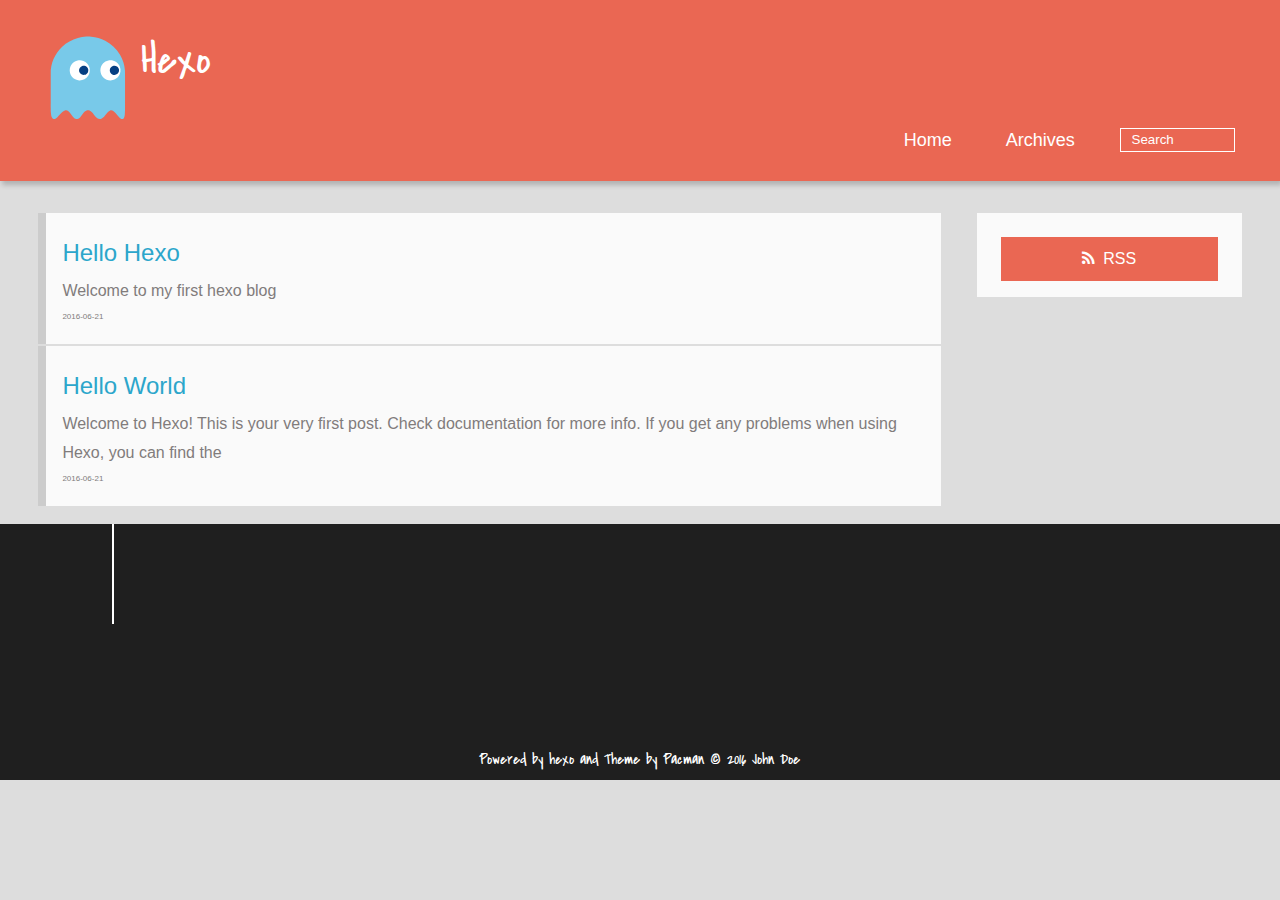
==== commit 9674c074: "Site updated: 2016-06-21 20:29:05" ====
--- a/index.html
+++ b/index.html
@@ -1,534 +1,178 @@
-<!doctype html>
+
+ <!DOCTYPE HTML>
+<html >
+<head>
+  <meta charset="UTF-8">
+  
+    <title>Hexo</title>
+    <meta name="viewport" content="width=device-width, initial-scale=1, maximum-scale=3, minimum-scale=1">
+    
+    <meta name="author" content="John Doe">
+    
+    
+    
+    
+    
+    <link rel="icon" href="/img/favicon.ico">
+    
+    
+    <link rel="apple-touch-icon" href="/img/pacman.jpg">
+    <link rel="apple-touch-icon-precomposed" href="/img/pacman.jpg">
+    
+    <link rel="stylesheet" href="/css/style.css">
+</head>
+
+  <body>
+    <header>
+      <div>
+		
+			<div id="imglogo">
+				<a href="/"><img src="/img/logo.svg" alt="Hexo" title="Hexo"/></a>
+			</div>
+			
+			<div id="textlogo">
+				<h1 class="site-name"><a href="/" title="Hexo">Hexo</a></h1>
+				<h2 class="blog-motto"></h2>
+			</div>
+			<div class="navbar"><a class="navbutton navmobile" href="#" title="Menu">
+			</a></div>
+			<nav class="animated">
+				<ul>
+					
+						<li><a href="/">Home</a></li>
+					
+						<li><a href="/archives">Archives</a></li>
+					
+					<li>
+					
+					<form class="search" action="//google.com/search" method="get" accept-charset="utf-8">
+						<label>Search</label>
+						<input type="text" id="search" name="q" autocomplete="off" maxlength="20" placeholder="Search" />
+						<input type="hidden" name="q" value="site:yoursite.com">
+					</form>
+					
+					</li>
+				</ul>
+			</nav>			
+</div>
+
+    </header>
+    <div id="container">
+      <div id="main">
+
+  <section class="post" itemscope itemprop="blogPost">
+  
+    <a href="/2016/06/21/Hello-Hexo/" title="Hello Hexo" itemprop="url">
+  
+    <h1 itemprop="name">Hello Hexo</h1>
+    
+     
+           <p itemprop="description" >Welcome to my first hexo blog</p>
+        
+    
+    <time datetime="2016-06-21T11:38:11.000Z" itemprop="datePublished">2016-06-21</time>
+  </a>
+</section>
+
+  <section class="post" itemscope itemprop="blogPost">
+  
+    <a href="/2016/06/21/hello-world/" title="Hello World" itemprop="url">
+  
+    <h1 itemprop="name">Hello World</h1>
+    
+     
+           <p itemprop="description" >Welcome to Hexo! This is your very first post. Check documentation for more info. If you get any problems when using Hexo, you can find the </p>
+        
+    
+    <time datetime="2016-06-21T11:32:58.000Z" itemprop="datePublished">2016-06-21</time>
+  </a>
+</section>
 
 
+</div>
+      <div class="openaside"><a class="navbutton" href="#" title="Show Sidebar"></a></div>
 
-  
-
-
-<html class="theme-next muse use-motion">
-<head>
-  <meta charset="UTF-8"/>
-<meta http-equiv="X-UA-Compatible" content="IE=edge,chrome=1" />
-<meta name="viewport" content="width=device-width, initial-scale=1, maximum-scale=1"/>
-
-
-
-<meta http-equiv="Cache-Control" content="no-transform" />
-<meta http-equiv="Cache-Control" content="no-siteapp" />
-
-
-
-
-
-
-
-
-
-
-
-
-  
-  
-  <link href="/vendors/fancybox/source/jquery.fancybox.css?v=2.1.5" rel="stylesheet" type="text/css" />
-
-
-
-
-  
-  
-  
-  
-
-  
-    
-    
-  
+<div id="asidepart">
+<div class="closeaside"><a class="closebutton" href="#" title="Hide Sidebar"></a></div>
+<aside class="clearfix">
 
   
 
   
 
-  
-
-  
-
-  
-    
-    
-    <link href="//fonts.googleapis.com/css?family=Lato:300,300italic,400,400italic,700,700italic&subset=latin,latin-ext" rel="stylesheet" type="text/css">
-  
-
-
-
-
-
-
-<link href="/vendors/font-awesome/css/font-awesome.min.css?v=4.4.0" rel="stylesheet" type="text/css" />
-
-<link href="/css/main.css?v=5.0.1" rel="stylesheet" type="text/css" />
-
-
-  <meta name="keywords" content="Hexo, NexT" />
-
-
-
-
-
-
-
-
-  <link rel="shortcut icon" type="image/x-icon" href="/favicon.ico?v=5.0.1" />
-
-
-
-
-
-
-<meta name="description">
-<meta property="og:type" content="website">
-<meta property="og:title" content="Hexo">
-<meta property="og:url" content="http://yoursite.com/index.html">
-<meta property="og:site_name" content="Hexo">
-<meta property="og:description">
-<meta name="twitter:card" content="summary">
-<meta name="twitter:title" content="Hexo">
-<meta name="twitter:description">
-
-
-
-<script type="text/javascript" id="hexo.configuration">
-  var NexT = window.NexT || {};
-  var CONFIG = {
-    scheme: 'Muse',
-    sidebar: {"position":"left","display":"post"},
-    fancybox: true,
-    motion: true,
-    duoshuo: {
-      userId: 0,
-      author: 'Author'
-    }
-  };
-</script>
-
-
-
-
-  <link rel="canonical" href="http://yoursite.com/"/>
-
-  <title> Hexo </title>
-</head>
-
-<body itemscope itemtype="http://schema.org/WebPage" lang="">
-
-  
-
-
-
-
-
-
-
-
-
-
-  
-  
-    
-  
-
-  <div class="container one-collumn sidebar-position-left 
-   page-home 
- ">
-    <div class="headband"></div>
-
-    <header id="header" class="header" itemscope itemtype="http://schema.org/WPHeader">
-      <div class="header-inner"><div class="site-meta ">
-  
-
-  <div class="custom-logo-site-title">
-    <a href="/"  class="brand" rel="start">
-      <span class="logo-line-before"><i></i></span>
-      <span class="site-title">Hexo</span>
-      <span class="logo-line-after"><i></i></span>
-    </a>
-  </div>
-  <p class="site-subtitle"></p>
+  <div class="rsspart">
+	<a href="null" target="_blank" title="rss">RSS</a>
 </div>
 
-<div class="site-nav-toggle">
-  <button>
-    <span class="btn-bar"></span>
-    <span class="btn-bar"></span>
-    <span class="btn-bar"></span>
-  </button>
+</aside>
 </div>
-
-<nav class="site-nav">
-  
-
-  
-    <ul id="menu" class="menu">
-      
+    </div>
+    <footer><div id="footer" >
+	
+	<div class="line">
+		<span></span>
+		<div class="author"></div>
+	</div>
+	
+	
+	<div class="social-font clearfix">
+		
+		
+		
+		
+		
+	</div>
+		<p class="copyright">Powered by <a href="http://hexo.io" target="_blank" title="hexo">hexo</a> and Theme by <a href="https://github.com/A-limon/pacman" target="_blank" title="Pacman">Pacman</a> © 2016 
+		
+		<a href="http://yoursite.com" target="_blank" title="John Doe">John Doe</a>
+		
+		</p>
+</div>
+</footer>
+    <script src="/js/jquery-2.1.0.min.js"></script>
+<script type="text/javascript">
+$(document).ready(function(){ 
+  $('.navbar').click(function(){
+    $('header nav').toggleClass('shownav');
+  });
+  var myWidth = 0;
+  function getSize(){
+    if( typeof( window.innerWidth ) == 'number' ) {
+      myWidth = window.innerWidth;
+    } else if( document.documentElement && document.documentElement.clientWidth) {
+      myWidth = document.documentElement.clientWidth;
+    };
+  };
+  var m = $('#main'),
+      a = $('#asidepart'),
+      c = $('.closeaside'),
+      o = $('.openaside');
+  $(window).resize(function(){
+    getSize(); 
+    if (myWidth >= 1024) {
+      $('header nav').removeClass('shownav');
+    }else
+    {
+      m.removeClass('moveMain');
+      a.css('display', 'block').removeClass('fadeOut');
+      o.css('display', 'none');
         
-        <li class="menu-item menu-item-home">
-          <a href="/" rel="section">
-            
-              <i class="menu-item-icon fa fa-fw fa-home"></i> <br />
-            
-            Startseite
-          </a>
-        </li>
-      
-        
-        <li class="menu-item menu-item-archives">
-          <a href="/archives" rel="section">
-            
-              <i class="menu-item-icon fa fa-fw fa-archive"></i> <br />
-            
-            Archiv
-          </a>
-        </li>
-      
-        
-        <li class="menu-item menu-item-tags">
-          <a href="/tags" rel="section">
-            
-              <i class="menu-item-icon fa fa-fw fa-tags"></i> <br />
-            
-            Tags
-          </a>
-        </li>
-      
-
-      
-    </ul>
-  
-
-  
-</nav>
-
- </div>
-    </header>
-
-    <main id="main" class="main">
-      <div class="main-inner">
-        <div class="content-wrap">
-          <div id="content" class="content">
-            
-  <section id="posts" class="posts-expand">
-    
-      
-
-  
-  
-
-  
-  
-  
-
-  <article class="post post-type-normal " itemscope itemtype="http://schema.org/Article">
-
-    
-      <header class="post-header">
-
-        
-        
-          <h1 class="post-title" itemprop="name headline">
-            
-            
-              
-                
-                <a class="post-title-link" href="/2016/06/21/Hello-Hexo/" itemprop="url">
-                  Hello Hexo
-                </a>
-              
-            
-          </h1>
-        
-
-        <div class="post-meta">
-          <span class="post-time">
-            <span class="post-meta-item-icon">
-              <i class="fa fa-calendar-o"></i>
-            </span>
-            <span class="post-meta-item-text">Veröffentlicht am</span>
-            <time itemprop="dateCreated" datetime="2016-06-21T19:38:11+08:00" content="2016-06-21">
-              2016-06-21
-            </time>
-          </span>
-
-          
-
-          
-            
-          
-
-          
-
-          
-          
-
-          
-        </div>
-      </header>
-    
-
-
-    <div class="post-body" itemprop="articleBody">
-
-      
-      
-
-      
-        
-          
-            <p>Welcome to my first hexo blog</p>
-
-          
-        
-      
-    </div>
-
-    <div>
-      
-    </div>
-
-    <div>
-      
-    </div>
-
-    <footer class="post-footer">
-      
-
-      
-
-      
-      
-        <div class="post-eof"></div>
-      
-    </footer>
-  </article>
-
-
-    
-      
-
-  
-  
-
-  
-  
-  
-
-  <article class="post post-type-normal " itemscope itemtype="http://schema.org/Article">
-
-    
-      <header class="post-header">
-
-        
-        
-          <h1 class="post-title" itemprop="name headline">
-            
-            
-              
-                
-                <a class="post-title-link" href="/2016/06/21/hello-world/" itemprop="url">
-                  Hello World
-                </a>
-              
-            
-          </h1>
-        
-
-        <div class="post-meta">
-          <span class="post-time">
-            <span class="post-meta-item-icon">
-              <i class="fa fa-calendar-o"></i>
-            </span>
-            <span class="post-meta-item-text">Veröffentlicht am</span>
-            <time itemprop="dateCreated" datetime="2016-06-21T19:32:58+08:00" content="2016-06-21">
-              2016-06-21
-            </time>
-          </span>
-
-          
-
-          
-            
-          
-
-          
-
-          
-          
-
-          
-        </div>
-      </header>
-    
-
-
-    <div class="post-body" itemprop="articleBody">
-
-      
-      
-
-      
-        
-          
-            <p>Welcome to <a href="https://hexo.io/" target="_blank" rel="external">Hexo</a>! This is your very first post. Check <a href="https://hexo.io/docs/" target="_blank" rel="external">documentation</a> for more info. If you get any problems when using Hexo, you can find the answer in <a href="https://hexo.io/docs/troubleshooting.html" target="_blank" rel="external">troubleshooting</a> or you can ask me on <a href="https://github.com/hexojs/hexo/issues" target="_blank" rel="external">GitHub</a>.</p>
-<h2 id="Quick-Start"><a href="#Quick-Start" class="headerlink" title="Quick Start"></a>Quick Start</h2><h3 id="Create-a-new-post"><a href="#Create-a-new-post" class="headerlink" title="Create a new post"></a>Create a new post</h3><figure class="highlight bash"><table><tr><td class="gutter"><pre><span class="line">1</span><br></pre></td><td class="code"><pre><span class="line">$ hexo new <span class="string">"My New Post"</span></span><br></pre></td></tr></table></figure>
-<p>More info: <a href="https://hexo.io/docs/writing.html" target="_blank" rel="external">Writing</a></p>
-<h3 id="Run-server"><a href="#Run-server" class="headerlink" title="Run server"></a>Run server</h3><figure class="highlight bash"><table><tr><td class="gutter"><pre><span class="line">1</span><br></pre></td><td class="code"><pre><span class="line">$ hexo server</span><br></pre></td></tr></table></figure>
-<p>More info: <a href="https://hexo.io/docs/server.html" target="_blank" rel="external">Server</a></p>
-<h3 id="Generate-static-files"><a href="#Generate-static-files" class="headerlink" title="Generate static files"></a>Generate static files</h3><figure class="highlight bash"><table><tr><td class="gutter"><pre><span class="line">1</span><br></pre></td><td class="code"><pre><span class="line">$ hexo generate</span><br></pre></td></tr></table></figure>
-<p>More info: <a href="https://hexo.io/docs/generating.html" target="_blank" rel="external">Generating</a></p>
-<h3 id="Deploy-to-remote-sites"><a href="#Deploy-to-remote-sites" class="headerlink" title="Deploy to remote sites"></a>Deploy to remote sites</h3><figure class="highlight bash"><table><tr><td class="gutter"><pre><span class="line">1</span><br></pre></td><td class="code"><pre><span class="line">$ hexo deploy</span><br></pre></td></tr></table></figure>
-<p>More info: <a href="https://hexo.io/docs/deployment.html" target="_blank" rel="external">Deployment</a></p>
-
-          
-        
-      
-    </div>
-
-    <div>
-      
-    </div>
-
-    <div>
-      
-    </div>
-
-    <footer class="post-footer">
-      
-
-      
-
-      
-      
-        <div class="post-eof"></div>
-      
-    </footer>
-  </article>
-
-
-    
-  </section>
-
-  
-
-
-          </div>
-          
-
-
-          
-
-        </div>
-        
-          
-  
-  <div class="sidebar-toggle">
-    <div class="sidebar-toggle-line-wrap">
-      <span class="sidebar-toggle-line sidebar-toggle-line-first"></span>
-      <span class="sidebar-toggle-line sidebar-toggle-line-middle"></span>
-      <span class="sidebar-toggle-line sidebar-toggle-line-last"></span>
-    </div>
-  </div>
-
-  <aside id="sidebar" class="sidebar">
-    <div class="sidebar-inner">
-
-      
-
-      
-
-      <section class="site-overview sidebar-panel  sidebar-panel-active ">
-        <div class="site-author motion-element" itemprop="author" itemscope itemtype="http://schema.org/Person">
-          <img class="site-author-image" itemprop="image"
-               src="/images/avatar.gif"
-               alt="John Doe" />
-          <p class="site-author-name" itemprop="name">John Doe</p>
-          <p class="site-description motion-element" itemprop="description"></p>
-        </div>
-        <nav class="site-state motion-element">
-          <div class="site-state-item site-state-posts">
-            <a href="/archives">
-              <span class="site-state-item-count">2</span>
-              <span class="site-state-item-name">Artikel</span>
-            </a>
-          </div>
-
-          
-
-          
-
-        </nav>
-
-        
-
-        <div class="links-of-author motion-element">
-          
-        </div>
-
-        
-        
-
-        
-        
-
-      </section>
-
-      
-
-    </div>
-  </aside>
-
-
-        
-      </div>
-    </main>
-
-    <footer id="footer" class="footer">
-      <div class="footer-inner">
-        <div class="copyright" >
-  
-  &copy; 
-  <span itemprop="copyrightYear">2016</span>
-  <span class="with-love">
-    <i class="fa fa-heart"></i>
-  </span>
-  <span class="author" itemprop="copyrightHolder">John Doe</span>
-</div>
-
-<div class="powered-by">
-  Erstellt mit  <a class="theme-link" href="http://hexo.io">Hexo</a>
-</div>
-
-<div class="theme-info">
-  Theme -
-  <a class="theme-link" href="https://github.com/iissnan/hexo-theme-next">
-    NexT.Muse
-  </a>
-</div>
-
-        
-
-        
-      </div>
-    </footer>
-
-    <div class="back-to-top">
-      <i class="fa fa-arrow-up"></i>
-    </div>
-  </div>
-
-  
-
-<script type="text/javascript">
-  if (Object.prototype.toString.call(window.Promise) !== '[object Function]') {
-    window.Promise = null;
-  }
+    }
+  });
+  c.click(function(){
+    a.addClass('fadeOut').css('display', 'none');
+    o.css('display', 'block').addClass('fadeIn');
+    m.addClass('moveMain');
+  });
+  o.click(function(){
+    o.css('display', 'none').removeClass('beforeFadeIn');
+    a.css('display', 'block').removeClass('fadeOut').addClass('fadeIn');      
+    m.removeClass('moveMain');
+  });
+  $(window).scroll(function(){
+    o.css("top",Math.max(80,260-$(this).scrollTop()));
+  });
+});
 </script>
 
 
@@ -537,68 +181,5 @@
 
 
 
-
-
-  
-
-
-
-  
-  <script type="text/javascript" src="/vendors/jquery/index.js?v=2.1.3"></script>
-
-  
-  <script type="text/javascript" src="/vendors/fastclick/lib/fastclick.min.js?v=1.0.6"></script>
-
-  
-  <script type="text/javascript" src="/vendors/jquery_lazyload/jquery.lazyload.js?v=1.9.7"></script>
-
-  
-  <script type="text/javascript" src="/vendors/velocity/velocity.min.js?v=1.2.1"></script>
-
-  
-  <script type="text/javascript" src="/vendors/velocity/velocity.ui.min.js?v=1.2.1"></script>
-
-  
-  <script type="text/javascript" src="/vendors/fancybox/source/jquery.fancybox.pack.js?v=2.1.5"></script>
-
-
-  
-
-
-  <script type="text/javascript" src="/js/src/utils.js?v=5.0.1"></script>
-
-  <script type="text/javascript" src="/js/src/motion.js?v=5.0.1"></script>
-
-
-
-  
-  
-
-  
-
-  
-
-
-  <script type="text/javascript" src="/js/src/bootstrap.js?v=5.0.1"></script>
-
-
-
-  
-
-
-
-  
-
-
-
-
-  
-  
-  
-
-  
-
-  
-
-</body>
-</html>
+  </body>
+ </html>
--- a/css/style.css
+++ b/css/style.css
@@ -0,0 +1,1904 @@
+html,
+body,
+div,
+span,
+applet,
+object,
+iframe,
+h1,
+h2,
+h3,
+h4,
+h5,
+h6,
+p,
+blockquote,
+pre,
+a,
+abbr,
+acronym,
+address,
+big,
+cite,
+code,
+del,
+dfn,
+em,
+img,
+ins,
+kbd,
+q,
+s,
+samp,
+small,
+strike,
+strong,
+sub,
+sup,
+tt,
+var,
+dl,
+dt,
+dd,
+ol,
+ul,
+li,
+fieldset,
+form,
+label,
+legend,
+table,
+caption,
+tbody,
+tfoot,
+thead,
+tr,
+th,
+td {
+  margin: 0;
+  padding: 0;
+  border: 0;
+  outline: 0;
+  font-weight: inherit;
+  font-style: inherit;
+  font-family: inherit;
+  font-size: 100%;
+  vertical-align: baseline;
+}
+body {
+  line-height: 1;
+  color: #000;
+  background: #fff;
+}
+ol,
+ul {
+  list-style: none;
+}
+table {
+  border-collapse: separate;
+  border-spacing: 0;
+  vertical-align: middle;
+}
+caption,
+th,
+td {
+  text-align: left;
+  font-weight: normal;
+  vertical-align: middle;
+}
+a img {
+  border: none;
+}
+/* custom Font*/
+@font-face {
+  font-family: "covered_by_your_graceregular";
+  font-weight: normal;
+  font-style: normal;
+  src: url("../font/coveredbyyourgrace-webfont.eot");
+  src: url("../font/coveredbyyourgrace-webfont.eot?#iefix") format('embedded-opentype'), url("../font/coveredbyyourgrace-webfont.svg#covered_by_your_graceregular") format('svg'), url("../font/coveredbyyourgrace-webfont.woff") format('woff'), url("../font/coveredbyyourgrace-webfont.ttf") format('truetype');
+}
+/* icon Font */
+@font-face {
+  font-family: "FontAwesome";
+  font-style: normal;
+  font-weight: normal;
+  src: url("../font/fontawesome-webfont.eot?v=#4.0.3");
+  src: url("../font/fontawesome-webfont.eot?#iefix&v=#4.0.3") format("embedded-opentype"), url("../font/fontawesome-webfont.woff?v=#4.0.3") format("woff"), url("../font/fontawesome-webfont.ttf?v=#4.0.3") format("truetype"), url("../font/fontawesome-webfont.svg#fontawesomeregular?v=#4.0.3") format("svg");
+}
+/* Public style */
+* {
+  -webkit-margin-before: 0;
+  -webkit-margin-after: 0;
+}
+body {
+  background: #ddd;
+  font-family: "Helvetica Neue", "Helvetica", "Microsoft YaHei", "WenQuanYi Micro Hei", Arial, sans-serif;
+  font-size: 100%;
+  color: #817c7c;
+  line-height: 1.5;
+}
+small {
+  font-size: 80%;
+}
+sub,
+sup {
+  font-size: 75%;
+  line-height: 0;
+  position: relative;
+  vertical-align: baseline;
+}
+sup {
+  top: -0.5em;
+  padding-left: 0.3em;
+}
+sub {
+  bottom: -0.25em;
+}
+a {
+  text-decoration: none;
+  color: #817c7c;
+}
+a:hover,
+a:focus {
+  outline: 0;
+  text-decoration: none;
+  -webkit-transition: color 0.25s, background 0.5s;
+  -moz-transition: color 0.25s, background 0.5s;
+  -o-transition: color 0.25s, background 0.5s;
+  -ms-transition: color 0.25s, background 0.5s;
+  transition: color 0.25s, background 0.5s;
+}
+a:hover:before {
+  -webkit-transition: color 0.25s, background 0.5s;
+  -moz-transition: color 0.25s, background 0.5s;
+  -o-transition: color 0.25s, background 0.5s;
+  -ms-transition: color 0.25s, background 0.5s;
+  transition: color 0.25s, background 0.5s;
+}
+input:focus {
+  outline: none;
+}
+input,
+button {
+  margin: 0;
+  padding: 0;
+}
+input::-moz-focus-inner,
+button::-moz-focus-inner {
+  border: 0;
+  padding: 0;
+}
+h1 {
+  font-size: 1.5em;
+}
+.fa {
+  display: inline-block;
+  font-family: FontAwesome;
+  font-style: normal;
+  font-weight: normal;
+  line-height: 1;
+  -webkit-font-smoothing: antialiased;
+  -moz-osx-font-smoothing: grayscale;
+}
+.clearfix {
+  zoom: 1;
+}
+.clearfix:before,
+.clearfix:after {
+  content: "";
+  display: table;
+}
+.clearfix:after {
+  clear: both;
+}
+::-webkit-input-placeholder {
+  color: #fff;
+  padding: 2px 0 0 4px;
+}
+::-moz-placeholder {
+  color: #fff;
+  padding: 2px 0 0 4px;
+}
+:-ms-input-placeholder {
+  color: #fff;
+  padding: 2px 0 0 4px;
+}
+::-webkit-input-placeholder::before {
+  font-family: "FontAwesome";
+  -webkit-font-smoothing: antialiased;
+  -moz-osx-font-smoothing: grayscale;
+  content: "\f002";
+  padding-right: 4px;
+}
+::-moz-placeholder:before {
+  font-family: "FontAwesome";
+  -webkit-font-smoothing: antialiased;
+  -moz-osx-font-smoothing: grayscale;
+  content: "\f002";
+  padding-right: 4px;
+}
+:-ms-input-placeholder::before {
+  font-family: "FontAwesome";
+  -webkit-font-smoothing: antialiased;
+  -moz-osx-font-smoothing: grayscale;
+  content: "\f002";
+  padding-right: 4px;
+}
+input[type="search"]::-webkit-search-cancel-button,
+input[type="search"]::-webkit-search-decoration {
+  -webkit-appearance: none;
+}
+::-webkit-search-cancel-button:after {
+  font-family: "FontAwesome";
+  -webkit-font-smoothing: antialiased;
+  -moz-osx-font-smoothing: grayscale;
+  content: '\f00d';
+  color: #fff;
+  padding-right: 4px;
+}
+/* css3 animate */
+.animated {
+  -webkit-animation-fill-mode: both;
+  -moz-animation-fill-mode: both;
+  -o-animation-fill-mode: both;
+  -ms-animation-fill-mode: both;
+  animation-fill-mode: both;
+  -webkit-animation-duration: 1s;
+  -moz-animation-duration: 1s;
+  -o-animation-duration: 1s;
+  -ms-animation-duration: 1s;
+  animation-duration: 1s;
+}
+@-webkit-keyframes fadeIn {
+  0% {
+    opacity: 0;
+    -ms-filter: "progid:DXImageTransform.Microsoft.Alpha(Opacity=0)";
+    filter: alpha(opacity=0);
+  }
+  100% {
+    opacity: 1;
+    -ms-filter: none;
+    filter: none;
+  }
+}
+.fadeIn {
+  -webkit-animation-name: fadeIn;
+  -moz-animation-name: fadeIn;
+  -o-animation-name: fadeIn;
+  -ms-animation-name: fadeIn;
+  animation-name: fadeIn;
+}
+.fadeOut {
+  -webkit-animation-name: fadeOut;
+  -moz-animation-name: fadeOut;
+  -o-animation-name: fadeOut;
+  -ms-animation-name: fadeOut;
+  animation-name: fadeOut;
+}
+@-moz-keyframes fadeInDown {
+  0% {
+    opacity: 0;
+    -ms-filter: "progid:DXImageTransform.Microsoft.Alpha(Opacity=0)";
+    filter: alpha(opacity=0);
+    -webkit-transform: translateY(-20px);
+    -moz-transform: translateY(-20px);
+    -o-transform: translateY(-20px);
+    -ms-transform: translateY(-20px);
+    transform: translateY(-20px);
+  }
+  100% {
+    opacity: 1;
+    -ms-filter: none;
+    filter: none;
+    -webkit-transform: translateY(0);
+    -moz-transform: translateY(0);
+    -o-transform: translateY(0);
+    -ms-transform: translateY(0);
+    transform: translateY(0);
+  }
+}
+@-webkit-keyframes fadeInDown {
+  0% {
+    opacity: 0;
+    -ms-filter: "progid:DXImageTransform.Microsoft.Alpha(Opacity=0)";
+    filter: alpha(opacity=0);
+    -webkit-transform: translateY(-20px);
+    -moz-transform: translateY(-20px);
+    -o-transform: translateY(-20px);
+    -ms-transform: translateY(-20px);
+    transform: translateY(-20px);
+  }
+  100% {
+    opacity: 1;
+    -ms-filter: none;
+    filter: none;
+    -webkit-transform: translateY(0);
+    -moz-transform: translateY(0);
+    -o-transform: translateY(0);
+    -ms-transform: translateY(0);
+    transform: translateY(0);
+  }
+}
+@-o-keyframes fadeInDown {
+  0% {
+    opacity: 0;
+    -ms-filter: "progid:DXImageTransform.Microsoft.Alpha(Opacity=0)";
+    filter: alpha(opacity=0);
+    -webkit-transform: translateY(-20px);
+    -moz-transform: translateY(-20px);
+    -o-transform: translateY(-20px);
+    -ms-transform: translateY(-20px);
+    transform: translateY(-20px);
+  }
+  100% {
+    opacity: 1;
+    -ms-filter: none;
+    filter: none;
+    -webkit-transform: translateY(0);
+    -moz-transform: translateY(0);
+    -o-transform: translateY(0);
+    -ms-transform: translateY(0);
+    transform: translateY(0);
+  }
+}
+@keyframes fadeInDown {
+  0% {
+    opacity: 0;
+    -ms-filter: "progid:DXImageTransform.Microsoft.Alpha(Opacity=0)";
+    filter: alpha(opacity=0);
+    -webkit-transform: translateY(-20px);
+    -moz-transform: translateY(-20px);
+    -o-transform: translateY(-20px);
+    -ms-transform: translateY(-20px);
+    transform: translateY(-20px);
+  }
+  100% {
+    opacity: 1;
+    -ms-filter: none;
+    filter: none;
+    -webkit-transform: translateY(0);
+    -moz-transform: translateY(0);
+    -o-transform: translateY(0);
+    -ms-transform: translateY(0);
+    transform: translateY(0);
+  }
+}
+body >header {
+  width: 100%;
+  -webkit-box-shadow: 2px 4px 5px rgba(3,3,3,0.2);
+  box-shadow: 2px 4px 5px rgba(3,3,3,0.2);
+  background: #ea6753;
+  color: #fff;
+  padding: 1em 0 0.8em;
+}
+@media only screen and (min-width: 1024px) {
+  body >header {
+    padding: 1.8em 0 1.5em;
+  }
+}
+body >header >div {
+  width: 95%;
+  margin: 0 auto;
+  position: relative;
+  overflow: hidden;
+}
+@media only screen and (min-width: 1024px) {
+  body >header >div {
+    width: 93%;
+  }
+}
+body >header a {
+  display: block;
+  color: #fff;
+}
+#imglogo {
+  float: left;
+  width: 4em;
+  height: 4em;
+}
+@media only screen and (min-width: 768px) {
+  #imglogo {
+    width: 5em;
+  }
+}
+@media only screen and (min-width: 1024px) {
+  #imglogo {
+    width: 5.5em;
+  }
+}
+#imglogo img {
+  width: 4em;
+}
+@media only screen and (min-width: 768px) {
+  #imglogo img {
+    width: 5em;
+  }
+}
+@media only screen and (min-width: 1024px) {
+  #imglogo img {
+    width: 5.5em;
+  }
+}
+#textlogo {
+  float: left;
+  width: 75%;
+  margin-left: 0.5em;
+}
+#textlogo h1.site-name {
+  width: 86%;
+  font-family: "covered_by_your_graceregular";
+  font-size: 200%;
+  line-height: 1.5;
+  -webkit-font-smoothing: antialiased;
+  -moz-osx-font-smoothing: grayscale;
+}
+@media only screen and (min-width: 768px) {
+  #textlogo h1.site-name {
+    font-size: 240%;
+  }
+}
+@media only screen and (min-width: 1024px) {
+  #textlogo h1.site-name {
+    font-size: 280%;
+  }
+}
+#textlogo h2.blog-motto {
+  font-size: 0.7em;
+  font-weight: normal;
+}
+@media only screen and (min-width: 768px) {
+  #textlogo h2.blog-motto {
+    font-size: 100%;
+  }
+}
+@media only screen and (min-width: 1024px) {
+  #textlogo h2.blog-motto {
+    font-size: 110%;
+  }
+}
+.navbar {
+  position: absolute;
+  width: 2em;
+  right: 0em;
+  top: 1em;
+  padding: 0.5em;
+}
+@media only screen and (min-width: 1024px) {
+  .navbar {
+    display: none;
+  }
+}
+.navbutton::before {
+  font-family: "FontAwesome";
+  -webkit-font-smoothing: antialiased;
+  -moz-osx-font-smoothing: grayscale;
+  content: "\f0c9";
+}
+.navmobile::before {
+  padding-left: 1em;
+}
+header nav {
+  float: left;
+  width: 100%;
+  font-size: 112.5%;
+  padding-top: 0.5em;
+  max-height: 0.01em;
+  -webkit-transition: max-height 1s ease-out;
+  -moz-transition: max-height 1s ease-out;
+  -o-transition: max-height 1s ease-out;
+  -ms-transition: max-height 1s ease-out;
+  transition: max-height 1s ease-out;
+}
+@media only screen and (min-width: 568px) {
+  header nav {
+    width: 50%;
+  }
+}
+@media only screen and (min-width: 1024px) {
+  header nav {
+    float: right;
+    width: auto;
+    margin-top: 1em;
+    max-height: none;
+  }
+}
+@media only screen and (min-width: 1024px) {
+  header nav ul {
+    float: right;
+  }
+}
+@media only screen and (min-width: 1024px) {
+  header nav ul li {
+    float: left;
+  }
+}
+header nav ul li a {
+  padding: 0.2em 0 0.2em 1em;
+}
+@media only screen and (min-width: 1024px) {
+  header nav ul li a {
+    padding: 0.2em 1.5em;
+  }
+}
+header nav ul li a:hover {
+  background: #dd2c11;
+  color: #e9cd4c;
+}
+.shownav {
+  max-height: 40em;
+}
+.search {
+  padding: 0.1em 0 0 1em;
+}
+.search input {
+  line-height: 1.7;
+  border: 1px solid #fff;
+  color: #fff;
+  background: transparent;
+  width: 80%;
+  padding-left: 0.5em;
+}
+@media only screen and (min-width: 1024px) {
+  .search input {
+    width: 8em;
+    -webkit-transition: 0.5s width;
+    -moz-transition: 0.5s width;
+    -o-transition: 0.5s width;
+    -ms-transition: 0.5s width;
+    transition: 0.5s width;
+  }
+  .search input:focus {
+    width: 15em;
+  }
+}
+.search label {
+  display: none;
+}
+/* index layout */
+#container {
+  width: 95%;
+  margin: 0 auto;
+  overflow: hidden;
+}
+@media only screen and (min-width: 768px) {
+  #container {
+    width: 96%;
+  }
+}
+@media only screen and (min-width: 1024px) {
+  #container {
+    width: 94%;
+  }
+}
+@media only screen and (min-width: 1560px) {
+  #container {
+    width: 82%;
+  }
+}
+#main {
+  margin: 1em 0 0;
+  line-height: 1.8;
+}
+@media only screen and (min-width: 1024px) {
+  #main {
+    margin: 2em 0 0;
+    width: 75%;
+    float: left;
+    -webkit-transition: margin 0.5s ease-out;
+    -moz-transition: margin 0.5s ease-out;
+    -o-transition: margin 0.5s ease-out;
+    -ms-transition: margin 0.5s ease-out;
+    transition: margin 0.5s ease-out;
+  }
+}
+#main section.post {
+  background: #fafafa;
+  margin-bottom: 0.125em;
+}
+#main section.post a {
+  display: block;
+  border-left: 0.5em solid #ccc;
+  -webkit-transition: border-left 0.45s;
+  -moz-transition: border-left 0.45s;
+  -o-transition: border-left 0.45s;
+  -ms-transition: border-left 0.45s;
+  transition: border-left 0.45s;
+  padding: 0.5em;
+}
+@media only screen and (min-width: 768px) {
+  #main section.post a {
+    padding: 1em;
+  }
+}
+#main section.post a:hover {
+  border-left: 0.5em solid #ea6753;
+}
+#main section.post a h1 {
+  color: #2ca6cb;
+  line-height: 2;
+}
+#main section.post a p {
+  color: #817c7c;
+}
+#main section.post a time {
+  color: #817c7c;
+  display: block;
+  margin: 0.5em 0;
+  font-size: 0.5em;
+}
+.moveMain {
+  margin-left: 10% !important;
+}
+#page-nav {
+  background: #fafafa;
+  text-align: center;
+  overflow: hidden;
+}
+#page-nav a,
+#page-nav span {
+  display: inline-block;
+  padding: 0.5em 1em;
+}
+#page-nav a {
+  color: #2ca6cb;
+}
+#page-nav a:hover {
+  background: #ccc;
+  color: #ea6753;
+}
+#page-nav .prev {
+  float: left;
+  border-left: 0.5em solid #ccc;
+  -webkit-transition: border-left 0.5s;
+  -moz-transition: border-left 0.5s;
+  -o-transition: border-left 0.5s;
+  -ms-transition: border-left 0.5s;
+  transition: border-left 0.5s;
+}
+#page-nav .prev:hover {
+  border-left: 0.5em solid #ea6753;
+}
+#page-nav .next {
+  float: right;
+}
+#page-nav .page-number {
+  display: none;
+}
+@media only screen and (min-width: 768px) {
+  #page-nav .page-number {
+    display: inline-block;
+  }
+}
+#page-nav .current {
+  color: #b8b8b8;
+  font-weight: bold;
+}
+#page-nav .space {
+  color: #2ca6cb;
+}
+/* page layout */
+@media only screen and (min-width: 1024px) {
+  .page {
+    margin-left: 10% !important;
+  }
+}
+/* archive layout */
+.category-icon:before,
+.tag-icon:before,
+.archive-icon:before {
+  font-family: "FontAwesome";
+  -webkit-font-smoothing: antialiased;
+  -moz-osx-font-smoothing: grayscale;
+  color: #ccc;
+  font-size: 100%;
+  padding-right: 0.3em;
+}
+.category-icon:before {
+  content: "\f07b";
+}
+.tag-icon:before {
+  content: "\f02c";
+}
+.archive-icon:before {
+  content: "\f187";
+}
+.archive-title {
+  margin: 1em 0;
+  width: 97%;
+  padding: 2em 0 2em 3%;
+  background: #fafafa;
+  border-left: 0.5em solid #ccc;
+}
+@media only screen and (min-width: 1024px) {
+  .archive-title {
+    margin: 2em 0;
+    width: 18.5%;
+    padding-left: 0.5%;
+    float: left;
+  }
+}
+.archive-title h2 {
+  width: 90%;
+  color: #2ca6cb;
+  font-size: 120%;
+}
+.archive-title a {
+  color: #2ca6cb;
+  -webkit-transition: color 0.5s;
+  -moz-transition: color 0.5s;
+  -o-transition: color 0.5s;
+  -ms-transition: color 0.5s;
+  transition: color 0.5s;
+}
+.archive-title a:hover {
+  color: #ea6753;
+  -webkit-transition: color 0.5s;
+  -moz-transition: color 0.5s;
+  -o-transition: color 0.5s;
+  -ms-transition: color 0.5s;
+  transition: color 0.5s;
+}
+.current {
+  color: #ea6753 !important;
+}
+@media only screen and (min-width: 768px) {
+  .archive-part {
+    min-height: 200px;
+  }
+}
+@media only screen and (min-width: 1024px) {
+  .archive-part {
+    width: 78% !important;
+    float: right;
+    margin-left: 2% !important;
+  }
+}
+.archive-part section.post {
+  width: 100%;
+}
+@media only screen and (min-width: 768px) {
+  .archive-part section.post {
+    float: left;
+    width: 50%;
+  }
+}
+@media only screen and (min-width: 1024px) {
+  .archive-part section.post {
+    width: 33.333%;
+  }
+}
+@media only screen and (min-width: 768px) {
+  .archive-nav {
+    width: 100%;
+    float: left;
+    margin-top: 1em;
+  }
+}
+/* tags&categories layout */
+.all-list-box {
+  min-height: 400px;
+}
+.post,
+.page {
+  background: #fafafa;
+}
+.post a,
+.page a {
+  color: #2ca6cb;
+}
+.post a:hover,
+.page a:hover {
+  color: #ea6753;
+}
+@media only screen and (min-width: 768px) {
+  article header.article-info {
+    border-bottom: 1px solid #dbdbdb;
+  }
+}
+article header.article-info >h1 {
+  padding: 0.2em 3%;
+  font-size: 170%;
+  line-height: 1.5;
+  word-wrap: break-word;
+  word-break: normal;
+  -webkit-font-smoothing: antialiased;
+  -moz-osx-font-smoothing: grayscale;
+  border-left: 5px solid #ea6753;
+}
+@media only screen and (min-width: 1024px) {
+  article header.article-info >h1 {
+    font-size: 200%;
+    padding-top: 0.3em;
+  }
+}
+article header.article-info >p.article-author {
+  padding: 0.3em 4% 0.3em 0;
+  text-align: right;
+  border-bottom: 1px solid #dbdbdb;
+}
+@media only screen and (min-width: 768px) {
+  article header.article-info >p.article-author {
+    float: right;
+    border-bottom: none;
+  }
+}
+article header.article-info >p.article-time {
+  padding-top: 0.5em;
+  font-size: 0.8em;
+  text-align: center;
+}
+@media only screen and (min-width: 768px) {
+  article header.article-info >p.article-time {
+    float: right;
+    margin-right: 1em;
+    padding-top: 0.1em;
+    font-size: 0.9em;
+  }
+}
+article header.article-info >p.article-time:before {
+  font-family: "FontAwesome";
+  font-size: 130%;
+  content: "\f017";
+  -webkit-font-smoothing: antialiased;
+  -moz-osx-font-smoothing: grayscale;
+}
+article .article-content {
+  padding: 1.5em 4%;
+}
+article .article-content .kb {
+  padding: 0.1em 0.6em;
+  border: 1px solid #ccc;
+  background-color: code-color;
+  color: #8f8f8f;
+  -webkit-box-shadow: 0 1px 0 rgba(0,0,0,0.2), 0 0 0 2px #fff inset;
+  box-shadow: 0 1px 0 rgba(0,0,0,0.2), 0 0 0 2px #fff inset;
+  -webkit-border-radius: 3px;
+  border-radius: 3px;
+  display: inline-block;
+  margin: 0 0.1em;
+  text-shadow: 0 1px 0 #fff;
+  line-height: 1.5;
+  white-space: nowrap;
+}
+article .article-content h1,
+article .article-content h2 {
+  font-size: 180%;
+  line-height: 1.2em;
+}
+article .article-content h3,
+article .article-content h4,
+article .article-content h5,
+article .article-content h6 {
+  font-size: 140%;
+}
+article .article-content h1,
+article .article-content h2,
+article .article-content h3,
+article .article-content h4,
+article .article-content h5,
+article .article-content h6 {
+  color: #333;
+  -webkit-font-smoothing: antialiased;
+  -moz-osx-font-smoothing: grayscale;
+  padding: 0.3em 0;
+  margin: 0.5em 0;
+}
+article .article-content h1 >code,
+article .article-content h2 >code,
+article .article-content h3 >code,
+article .article-content h4 >code,
+article .article-content h5 >code,
+article .article-content h6 >code {
+  color: #a3a3a3;
+}
+article .article-content hr {
+  border: 1px solid #dbdbdb;
+}
+article .article-content strong {
+  font-weight: bold;
+}
+article .article-content em {
+  font-style: italic;
+}
+article .article-content acronym,
+article .article-content abbr {
+  border-bottom: 1px dotted;
+}
+article .article-content blockquote {
+  border-left: 0.2em solid #ea6753;
+  margin: 0.65em 0 0.65em 4%;
+  padding-left: 1%;
+  line-height: 1.5;
+  font-size: 110%;
+}
+article .article-content blockquote footer {
+  background: #fafafa;
+  padding: 0;
+  margin: 0;
+  font-size: 80%;
+  line-height: 1em;
+}
+article .article-content blockquote cite {
+  font-style: italic;
+  padding-left: 0.5em;
+}
+article .article-content ul,
+article .article-content ol {
+  padding-left: 2em;
+  font-size: 105%;
+}
+@media only screen and (min-width: 768px) {
+  article .article-content ul,
+  article .article-content ol {
+    padding-left: 3em;
+  }
+}
+article .article-content ul li {
+  list-style: disc;
+  text-align: match-parent;
+  margin: 0.5em 0;
+}
+article .article-content ol li {
+  list-style-type: decimal;
+  margin: 0.5em 0;
+}
+article .article-content dl dt {
+  font-weight: blod;
+}
+article .article-content ul li>code,
+article .article-content ol li>code,
+article .article-content p code,
+article .article-content strong code,
+article .article-content em code {
+  font-family: Monaco, Menlo, Consolas, Courier New, monospace;
+  background: #eee;
+  color: #747070;
+  border: 1px solid #d6d6d6;
+  padding: 0 5px;
+  margin: 0 2px;
+  font-size: 90%;
+  white-space: nowrap;
+  text-shadow: 0 1px #fff;
+}
+article .article-content p {
+  font-size: 105%;
+  line-height: 1.7;
+  margin: 0.7em 0;
+}
+@media only screen and (min-width: 1024px) {
+  article .article-content p {
+    margin: 1.2em 0;
+  }
+}
+article .article-content img,
+article .article-content video,
+article .article-content figure img {
+  max-width: 100%;
+  display: block;
+  margin: auto;
+  height: auto;
+  vertical-align: middle;
+  padding-top: 0.5em;
+}
+@media only screen and (min-width: 1024px) {
+  article .article-content img,
+  article .article-content video,
+  article .article-content figure img {
+    padding-top: 0.7em;
+  }
+}
+article .article-content figcaption,
+article .article-content .caption {
+  text-align: center;
+  display: block;
+  font-size: 0.9em;
+  font-weight: blod;
+}
+article .article-content .video-container {
+  position: relative;
+  padding-top: 56%;
+  height: 0;
+  overflow: hidden;
+}
+article .article-content .video-container iframe,
+article .article-content .video-container object,
+article .article-content .video-container embed {
+  position: absolute;
+  top: 0;
+  left: 0;
+  width: 100%;
+  height: 100%;
+  margin-top: 0;
+}
+article .article-content table {
+  width: 100%;
+  border-collapse: collapse;
+  border-spacing: 0;
+}
+article .article-content table th {
+  font-weight: bold;
+  border-bottom: 3px solid #dbdbdb;
+  padding-bottom: 0.5em;
+}
+article .article-content table td {
+  border-bottom: 1px solid #dbdbdb;
+  padding: 10px 0;
+}
+article .article-content .pullquote {
+  text-align: left;
+  width: 45%;
+  margin: 0;
+  border: none;
+}
+article .article-content .left {
+  margin-left: 0.5em;
+  margin-right: 1em;
+  float: left;
+}
+article .article-content .right {
+  margin-right: 0.5em;
+  margin-left: 1em;
+  float: right;
+}
+footer.article-footer {
+  background: #fafafa;
+  padding: 0 4%;
+  margin: 0;
+  border-top: 1px solid #dbdbdb;
+}
+.article-share {
+  float: right;
+  width: 100%;
+}
+@media only screen and (min-width: 568px) {
+  .article-share {
+    width: 60%;
+  }
+}
+@media only screen and (min-width: 768px) {
+  .article-share {
+    width: 40%;
+  }
+}
+.share span {
+  float: right;
+  height: 3em;
+  width: 1em;
+  margin-right: 0.5em;
+  position: relative;
+  color: #d6d6d6;
+}
+.share span:before {
+  font-family: "FontAwesome";
+  content: "\f064";
+  font-size: 1em;
+  -webkit-font-smoothing: antialiased;
+  -moz-osx-font-smoothing: grayscale;
+  width: 1.5em;
+  height: 1.5em;
+  position: absolute;
+  top: 50%;
+  left: 50%;
+  margin-top: -0.75em;
+  margin-left: -0.75em;
+}
+.share a {
+  float: right;
+  width: 3em;
+  height: 3em;
+  display: block;
+  position: relative;
+}
+.share a:before {
+  font-size: 100%;
+  font-family: "FontAwesome";
+  text-align: center;
+  color: #817c7c;
+  -webkit-font-smoothing: antialiased;
+  -moz-osx-font-smoothing: grayscale;
+  width: 1.5em;
+  height: 1.5em;
+  position: absolute;
+  top: 50%;
+  left: 50%;
+  margin-top: -0.75em;
+  margin-left: -0.75em;
+}
+.share a:hover:before {
+  color: #fff;
+}
+.article-share-twitter:before {
+  content: "\f099";
+}
+.article-share-twitter:hover {
+  background: #00aced;
+  text-shadow: 0 1px #008abe;
+}
+.article-share-facebook:before {
+  content: "\f09a";
+}
+.article-share-facebook:hover {
+  background: #3b5998;
+  text-shadow: 0 1px #2f477a;
+}
+.article-share-weibo:before {
+  content: "\f18a";
+}
+.article-share-weibo:hover {
+  background: #eb182c;
+  text-shadow: 0 1px #bf1121;
+}
+.article-share-qrcode:before {
+  content: "\f029";
+}
+.article-share-qrcode:hover {
+  background: #49ae0f;
+  text-shadow: 0 1px #3a8b0c;
+}
+.article-back-to-top:before {
+  content: "\f062";
+}
+.article-back-to-top:hover {
+  background: #762c54;
+  text-shadow: 0 1px #5e2343;
+}
+.qrcode {
+  width: 15em;
+  height: 15em;
+  position: absolute;
+  top: 50%;
+  left: 50%;
+  margin-top: -7.5em;
+  margin-left: -7.5em;
+  background: #fff;
+  border: 2px solid #ccc;
+  -webkit-border-radius: 3px;
+  border-radius: 3px;
+  display: inline-block;
+  opacity: 0;
+  -ms-filter: "progid:DXImageTransform.Microsoft.Alpha(Opacity=0)";
+  filter: alpha(opacity=0);
+  position: fixed;
+  text-align: center;
+  visibility: hidden;
+  z-index: 10;
+  -webkit-transition: opacity 0.5s;
+  -moz-transition: opacity 0.5s;
+  -o-transition: opacity 0.5s;
+  -ms-transition: opacity 0.5s;
+  transition: opacity 0.5s;
+}
+@media only screen and (min-width: 1024px) {
+  .qrcode {
+    width: 20em;
+    height: 20em;
+    position: absolute;
+    top: 50%;
+    left: 50%;
+    margin-top: -10em;
+    margin-left: -10em;
+    position: fixed;
+  }
+}
+.qrcode span {
+  display: block;
+  width: 80%;
+  height: 1.5em;
+  font-size: 80%;
+  float: left;
+}
+.qrcode span:before {
+  content: none;
+}
+.qrcode a {
+  display: block;
+  width: 16%;
+  height: 1.5em;
+  float: left;
+}
+.qrcode img {
+  width: 90%;
+  height: 90%;
+}
+.qrclose:before {
+  font-family: "FontAwesome";
+  -webkit-font-smoothing: antialiased;
+  -moz-osx-font-smoothing: grayscale;
+  content: "\f057";
+  color: #ccc;
+}
+.qrclose:hover:before {
+  color: #2ca6cb !important;
+}
+.overlay {
+  display: none !important;
+}
+.overlay:target+.qrcode {
+  opacity: 1;
+  -ms-filter: none;
+  filter: none;
+  visibility: visible;
+}
+.article-tags,
+.article-categories {
+  padding: 0.5em 0;
+  float: left;
+  width: 100%;
+}
+@media only screen and (min-width: 568px) {
+  .article-tags,
+  .article-categories {
+    width: 50%;
+  }
+}
+@media only screen and (min-width: 768px) {
+  .article-tags,
+  .article-categories {
+    width: 30%;
+  }
+}
+.article-tags {
+  color: #d6d6d6;
+}
+.article-tags span {
+  position: relative;
+  float: left;
+  width: 1em;
+  height: 2em;
+  margin-right: 0.5em;
+}
+.article-tags span:before {
+  font-family: "FontAwesome";
+  -webkit-font-smoothing: antialiased;
+  -moz-osx-font-smoothing: grayscale;
+  width: 1.2em;
+  height: 1.2em;
+  position: absolute;
+  top: 50%;
+  left: 50%;
+  margin-top: -0.6em;
+  margin-left: -0.6em;
+  content: "\f02c";
+}
+.article-tags a {
+  float: left;
+  padding: 0 0.3em;
+  margin: 0.3em;
+  background: #e6e6e6;
+}
+.article-tags a:hover {
+  color: #fff;
+  background: #2ca6cb;
+}
+.article-categories {
+  color: #d6d6d6;
+  margin-top: 0.3em;
+}
+.article-categories span:before {
+  font-family: "FontAwesome";
+  -webkit-font-smoothing: antialiased;
+  -moz-osx-font-smoothing: grayscale;
+  content: "\f07b";
+}
+.article-category-link {
+  padding: 0.5em;
+  margin: 0 0.3em;
+}
+.article-category-link:hover {
+  color: #fff !important;
+  background: #2ca6cb;
+}
+.article-nav {
+  padding: 0 10%;
+}
+@media only screen and (min-width: 768px) {
+  .article-nav {
+    padding: 0 4%;
+  }
+}
+.article-nav strong {
+  font-size: 0.6em;
+}
+.article-nav a {
+  display: block;
+  overflow: hidden;
+}
+.article-nav .prev a:hover,
+.article-nav .next a:hover {
+  background: #2ca6cb;
+  color: #fff;
+}
+.article-nav .prev {
+  width: 100%;
+  float: left;
+}
+.article-nav .prev strong {
+  padding-left: 1.8em;
+}
+.article-nav .prev span:before {
+  font-family: "FontAwesome";
+  -webkit-font-smoothing: antialiased;
+  -moz-osx-font-smoothing: grayscale;
+  content: "\f100";
+  padding-right: 0.5em;
+}
+@media only screen and (min-width: 768px) {
+  .article-nav .prev {
+    width: 45%;
+    float: left;
+  }
+}
+.article-nav .next {
+  width: 100%;
+  float: left;
+  text-align: left;
+}
+.article-nav .next strong {
+  padding-left: 1.5em;
+}
+.article-nav .next span:before {
+  font-family: "FontAwesome";
+  -webkit-font-smoothing: antialiased;
+  -moz-osx-font-smoothing: grayscale;
+  content: "\f101";
+  padding-right: 0.5em;
+}
+@media only screen and (min-width: 768px) {
+  .article-nav .next {
+    width: 45%;
+    float: right;
+    text-align: right;
+  }
+  .article-nav .next strong {
+    padding-right: 1.8em;
+  }
+  .article-nav .next span:before {
+    content: none;
+  }
+  .article-nav .next span:after {
+    font-family: "FontAwesome";
+    -webkit-font-smoothing: antialiased;
+    -moz-osx-font-smoothing: grayscale;
+    content: "\f101";
+    padding-left: 0.5em;
+  }
+}
+section.comment {
+  padding: 0 4%;
+  margin: 1em 0;
+}
+.toc-article {
+  background: #eee;
+  margin: 2em 0 0 0.5em;
+  padding: 1em;
+}
+.toc-article strong {
+  padding: 0.3em 0;
+}
+#toc {
+  line-height: 1em;
+  font-size: 0.8em;
+  float: right;
+}
+#toc .toc {
+  padding: 0;
+}
+#toc .toc li {
+  list-style-type: none;
+}
+#toc .toc-child {
+  padding-left: 1.5em;
+}
+#toc.toc-aside {
+  display: none;
+  width: 13%;
+  position: fixed;
+  right: 2%;
+  top: 320px;
+  overflow: hidden;
+  line-height: 1.5em;
+  font-size: 1em;
+  color: #333;
+  opacity: 0.6;
+  -ms-filter: "progid:DXImageTransform.Microsoft.Alpha(Opacity=60)";
+  filter: alpha(opacity=60);
+  -webkit-transition: opacity 1s ease-out;
+  -moz-transition: opacity 1s ease-out;
+  -o-transition: opacity 1s ease-out;
+  -ms-transition: opacity 1s ease-out;
+  transition: opacity 1s ease-out;
+}
+#toc.toc-aside strong {
+  padding: 0.3em 0;
+  color: #817c7c;
+}
+#toc.toc-aside:hover {
+  -webkit-transition: opacity 0.3s ease-out;
+  -moz-transition: opacity 0.3s ease-out;
+  -o-transition: opacity 0.3s ease-out;
+  -ms-transition: opacity 0.3s ease-out;
+  transition: opacity 0.3s ease-out;
+  opacity: 1;
+  -ms-filter: none;
+  filter: none;
+}
+#toc.toc-aside a {
+  -webkit-transition: color 1s ease-out;
+  -moz-transition: color 1s ease-out;
+  -o-transition: color 1s ease-out;
+  -ms-transition: color 1s ease-out;
+  transition: color 1s ease-out;
+}
+#toc.toc-aside a:hover {
+  color: #ea6753;
+  -webkit-transition: color 0.3s ease-out;
+  -moz-transition: color 0.3s ease-out;
+  -o-transition: color 0.3s ease-out;
+  -ms-transition: color 0.3s ease-out;
+  transition: color 0.3s ease-out;
+}
+.active {
+  color: #ea6753 !important;
+}
+.openaside {
+  display: none;
+  position: fixed;
+  right: 7.5%;
+  top: 260px;
+}
+.openaside a {
+  display: block;
+  color: #fff;
+  border: 1px solid #fff;
+  -webkit-border-radius: 5px;
+  border-radius: 5px;
+  background: #ea6753;
+  padding: 0.2em 0.55em;
+}
+.openaside a::before {
+  font-family: "FontAwesome";
+  -webkit-font-smoothing: antialiased;
+  -moz-osx-font-smoothing: grayscale;
+  content: "\f0c9";
+}
+.closeaside {
+  display: none;
+}
+.closeaside a {
+  color: #ea6753;
+}
+.closeaside a:hover {
+  color: #2ca6cb;
+}
+.closeaside a::before {
+  font-family: "FontAwesome";
+  -webkit-font-smoothing: antialiased;
+  -moz-osx-font-smoothing: grayscale;
+  content: "\f0c9";
+}
+@media only screen and (min-width: 1024px) {
+  .closeaside {
+    display: block;
+    position: absolute;
+    right: 25px;
+    top: 22px;
+  }
+}
+#asidepart {
+  background: #fafafa;
+  margin: 1em 0 0;
+  padding: 0.5em 2% 1em;
+}
+@media only screen and (min-width: 1024px) {
+  #asidepart {
+    position: relative;
+    float: left;
+    width: 18%;
+    margin: 2em 0 0 3%;
+  }
+}
+.asidetitle {
+  font-size: 1.1em;
+  color: #2ca6cb;
+  padding: 0 0 0.3125em 0;
+  border-bottom: 0.1875em solid #ccc;
+}
+.asidetitle a {
+  color: #2ca6cb;
+}
+.asidetitle a:hover {
+  color: #ea6753;
+  -webkit-transition: color 0.5s;
+  -moz-transition: color 0.5s;
+  -o-transition: color 0.5s;
+  -ms-transition: color 0.5s;
+  transition: color 0.5s;
+}
+@media only screen and (min-width: 768px) {
+  .categorieslist {
+    width: 45%;
+    float: left;
+    margin: 0 5% 0 0;
+  }
+}
+@media only screen and (min-width: 1024px) {
+  .categorieslist {
+    width: 100%;
+    float: none;
+    margin: 1em 0 0;
+  }
+}
+.categorieslist li {
+  border-bottom: 1px solid #ccc;
+}
+.categorieslist li a {
+  display: block;
+  padding: 0.5em 5%;
+}
+.categorieslist li a:hover {
+  color: #ea6753;
+}
+.tagslist {
+  margin: 1em 0 0;
+}
+@media only screen and (min-width: 768px) {
+  .tagslist {
+    width: 45%;
+    float: left;
+    margin: 0 5% 0 0;
+  }
+}
+@media only screen and (min-width: 1024px) {
+  .tagslist {
+    width: 100%;
+    float: none;
+    margin: 1em 0 0;
+  }
+}
+.tagslist ul {
+  padding: 0.5em 0;
+}
+.tagslist ul li {
+  float: left;
+}
+.tagslist ul li a {
+  display: block;
+  margin: 0.3125em;
+  padding: 0.125em 0.3125em;
+  background: #dbdbdb;
+}
+.tagslist ul li a:hover {
+  color: #ea6753;
+  background: #e6e6e6;
+}
+.rsspart {
+  background: #ea6753;
+  width: 100%;
+}
+@media only screen and (min-width: 768px) {
+  .rsspart {
+    float: left;
+    width: 45%;
+    margin: 0 5% 0 0;
+  }
+}
+@media only screen and (min-width: 1024px) {
+  .rsspart {
+    width: 100%;
+    float: none;
+    margin: 1em 0 0;
+  }
+}
+.rsspart a {
+  color: #fff;
+  display: block;
+  padding: 0.625em 0;
+  text-align: center;
+}
+.rsspart a:hover {
+  color: #ea6753;
+  background: #fafafa;
+}
+.rsspart a::before {
+  font-family: "FontAwesome";
+  -webkit-font-smoothing: antialiased;
+  -moz-osx-font-smoothing: grayscale;
+  padding-right: 0.5em;
+  content: "\f09e";
+}
+@media only screen and (min-width: 768px) {
+  .archiveslist {
+    width: 45%;
+    float: left;
+    margin: 0 5% 0 0;
+  }
+}
+@media only screen and (min-width: 1024px) {
+  .archiveslist {
+    width: 100%;
+    float: none;
+    margin: 1em 0 0;
+  }
+}
+.archiveslist li {
+  font-size: 0.8em;
+  line-height: 2em;
+}
+.archiveslist li a {
+  padding: 0.5em;
+}
+.archiveslist li a:hover {
+  color: #ea6753;
+  -webkit-transition: color 0.25s;
+  -moz-transition: color 0.25s;
+  -o-transition: color 0.25s;
+  -ms-transition: color 0.25s;
+  transition: color 0.25s;
+}
+.archiveslist .archive-list-count:before {
+  content: "(";
+}
+.archiveslist .archive-list-count:after {
+  content: ")";
+}
+.archive-list {
+  padding: 0.5em 0;
+}
+.archive-float ul {
+  padding: 0;
+}
+.archive-float li {
+  float: left;
+  margin: 0.3em;
+}
+@media only screen and (min-width: 1024px) {
+  .archive-float li {
+    float: none;
+  }
+}
+@media only screen and (min-width: 768px) {
+  .tagcloudlist {
+    width: 45%;
+    float: left;
+    margin: 0 5% 0 0;
+  }
+}
+@media only screen and (min-width: 1024px) {
+  .tagcloudlist {
+    width: 100%;
+    float: none;
+    margin: 1em 0 0;
+  }
+}
+.tagcloudlist .tagcloudlist a {
+  padding: 0.2em;
+  display: block;
+  float: left;
+}
+.tagcloudlist .tagcloudlist a:hover {
+  color: #ea6753;
+  -webkit-transition: color 0.25s;
+  -moz-transition: color 0.25s;
+  -o-transition: color 0.25s;
+  -ms-transition: color 0.25s;
+  transition: color 0.25s;
+}
+.linkslist {
+  margin-top: 0.5em;
+}
+@media only screen and (min-width: 768px) {
+  .linkslist {
+    width: 45%;
+    float: left;
+    margin: 0 5% 0 0;
+  }
+}
+@media only screen and (min-width: 1024px) {
+  .linkslist {
+    width: 100%;
+    float: none;
+    margin: 1em 0 0;
+  }
+}
+.linkslist ul {
+  padding: 0.5em 0;
+}
+.linkslist ul a {
+  font-size: 1em;
+  line-height: 1.5;
+  display: block;
+  padding: 0 3%;
+}
+.linkslist ul a:hover {
+  color: #ea6753;
+  -webkit-transition: color 0.25s;
+  -moz-transition: color 0.25s;
+  -o-transition: color 0.25s;
+  -ms-transition: color 0.25s;
+  transition: color 0.25s;
+}
+footer {
+  margin-top: 1em;
+  background: #1f1f1f;
+  padding: 0 2% 0.5em;
+}
+#footer {
+  width: 95%;
+  margin: 0 auto;
+  overflow: hidden;
+  position: relative;
+}
+#footer .line {
+  width: 100%;
+  height: 14em;
+  margin: 0 auto;
+}
+@media only screen and (min-width: 768px) {
+  #footer .line {
+    width: 10em;
+    float: left;
+    position: relative;
+  }
+}
+#footer .line span {
+  display: block;
+  width: 0.5em;
+  height: 6.25em;
+  border-right: 0.125em solid #fff;
+  margin: 0 auto;
+}
+@media only screen and (min-width: 768px) {
+  #footer .line span {
+    position: absolute;
+    left: 3em;
+    margin: 0 0 1.5em;
+  }
+}
+.author {
+  width: 6.875em;
+  height: 6.875em;
+  margin: 0 auto;
+  background: no-repeat url("img/author.jpg") left top;
+  -webkit-background-size: 6.875em 6.875em;
+  -moz-background-size: 6.875em 6.875em;
+  background-size: 6.875em 6.875em;
+  -webkit-border-radius: 3.4375em;
+  border-radius: 3.4375em;
+  -webkit-transition: -webkit-transform 2s ease-out;
+  -moz-transition: -moz-transform 2s ease-out;
+  -o-transition: -o-transform 2s ease-out;
+  -ms-transition: -ms-transform 2s ease-out;
+  transition: transform 2s ease-out;
+}
+.author:hover {
+  -webkit-transform: rotateZ(360deg);
+  -moz-transform: rotateZ(360deg);
+  -o-transform: rotateZ(360deg);
+  -ms-transform: rotateZ(360deg);
+  transform: rotateZ(360deg);
+}
+@media only screen and (min-width: 768px) {
+  .author {
+    position: absolute;
+    top: 6em;
+    margin: 0 0 1.5em;
+  }
+}
+.info {
+  font-family: "covered_by_your_graceregular";
+  -webkit-font-smoothing: antialiased;
+  -moz-osx-font-smoothing: grayscale;
+  font-size: 150%;
+  line-height: 1.3em;
+  width: 90%;
+  margin: 0 auto;
+  color: #fff;
+}
+@media only screen and (min-width: 768px) {
+  .info {
+    margin: 4.5em 0 2em 0;
+    float: left;
+    width: 75%;
+  }
+}
+.social-font {
+  width: 100%;
+  margin: 0 auto;
+  float: left;
+  padding-left: 3%;
+}
+@media only screen and (min-width: 568px) {
+  .social-font {
+    padding-left: 20%;
+  }
+}
+@media only screen and (min-width: 768px) {
+  .social-font {
+    width: 18em;
+    position: absolute;
+    right: -3em;
+    top: 3em;
+  }
+}
+.social-font a {
+  float: left;
+  display: block;
+  width: 14%;
+  color: #fff;
+  font-size: 180%;
+  padding: 0.5em;
+}
+@media only screen and (min-width: 1024px) {
+  .social-font a {
+    padding: 0.3em;
+  }
+}
+.social-font a:hover:before {
+  color: #2ca6cb;
+}
+.social-font a[title="weibo"]::before,
+.social-font a[title="twitter"]::before,
+.social-font a[title="github"]::before,
+.social-font a[title="facebook"]::before,
+.social-font a[title="linkedin"]::before {
+  font-family: "FontAwesome";
+  -webkit-font-smoothing: antialiased;
+  -moz-osx-font-smoothing: grayscale;
+}
+.social-font a[title="weibo"]::before {
+  content: "\f18a";
+}
+.social-font a[title="twitter"]::before {
+  content: "\f099";
+}
+.social-font a[title="github"]::before {
+  content: "\f09b";
+}
+.social-font a[title="facebook"]::before {
+  content: "\f09a";
+}
+.social-font a[title="linkedin"]::before {
+  content: "\f08c";
+}
+.copyright {
+  -webkit-font-smoothing: antialiased;
+  -moz-osx-font-smoothing: grayscale;
+  font-family: "covered_by_your_graceregular";
+  width: 100%;
+  color: #fff;
+  text-align: center;
+}
+@media only screen and (min-width: 768px) {
+  .copyright {
+    float: left;
+  }
+}
+.copyright a {
+  color: #fff;
+}
+.copyright a:hover {
+  color: #2ca6cb;
+}
+.article-gallery {
+  background: #fafafa;
+  position: relative;
+}
+.article-gallery-photos {
+  position: relative;
+  overflow: hidden;
+}
+.article-gallery-img {
+  display: none;
+  max-width: 100%;
+img
+  display: block;
+  max-width: 100%;
+  margin: 0 auto;
+}
+.article-gallery-img:first-child {
+  display: block;
+}
+.article-gallery-img .loaded {
+  position: absolute;
+  display: block;
+}
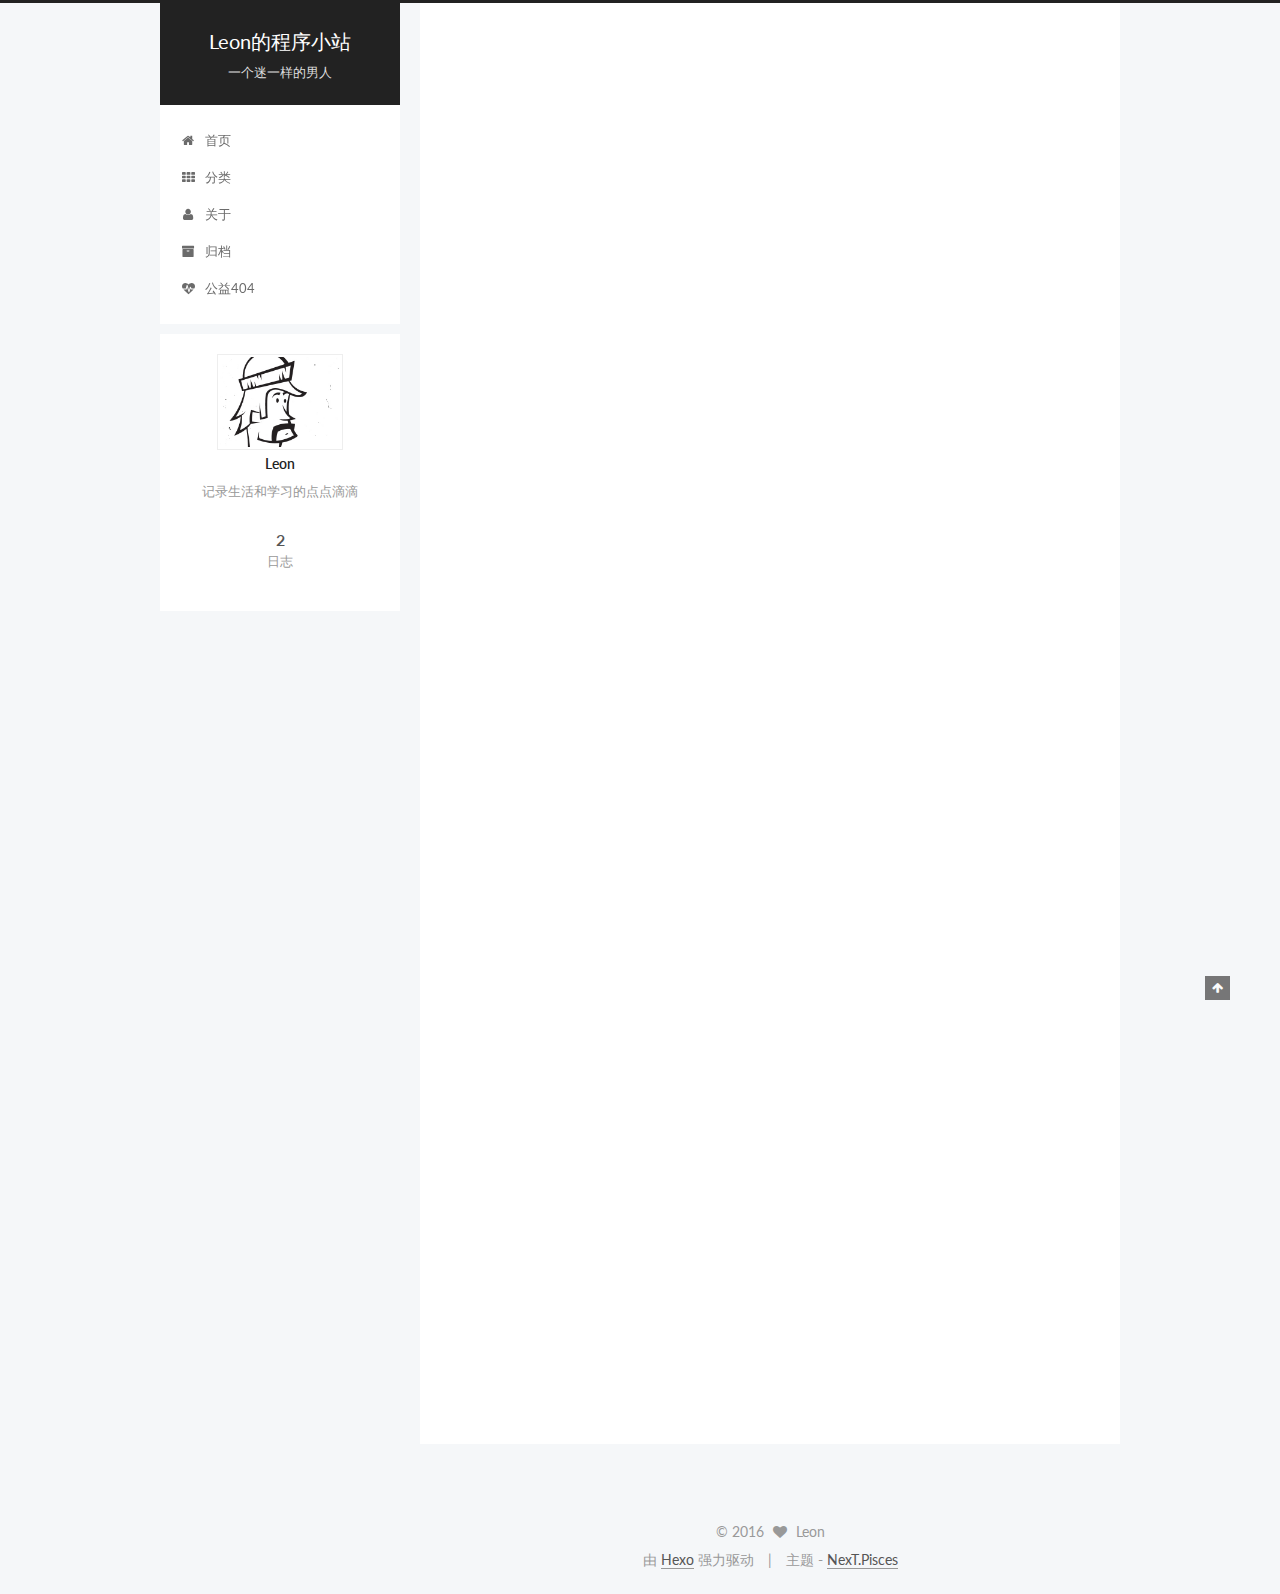
==== commit def05393: "Site updated: 2016-06-22 19:50:29" ====
--- a/index.html
+++ b/index.html
@@ -1,178 +1,554 @@
-
- <!DOCTYPE HTML>
-<html >
+<!doctype html>
+
+
+
+  
+
+
+<html class="theme-next pisces use-motion">
 <head>
-  <meta charset="UTF-8">
-  
-    <title>Hexo</title>
-    <meta name="viewport" content="width=device-width, initial-scale=1, maximum-scale=3, minimum-scale=1">
-    
-    <meta name="author" content="John Doe">
-    
-    
-    
-    
-    
-    <link rel="icon" href="/img/favicon.ico">
-    
-    
-    <link rel="apple-touch-icon" href="/img/pacman.jpg">
-    <link rel="apple-touch-icon-precomposed" href="/img/pacman.jpg">
-    
-    <link rel="stylesheet" href="/css/style.css">
+  <meta charset="UTF-8"/>
+<meta http-equiv="X-UA-Compatible" content="IE=edge,chrome=1" />
+<meta name="viewport" content="width=device-width, initial-scale=1, maximum-scale=1"/>
+
+
+
+<meta http-equiv="Cache-Control" content="no-transform" />
+<meta http-equiv="Cache-Control" content="no-siteapp" />
+
+
+
+
+
+
+
+
+
+
+
+
+  
+  
+  <link href="/vendors/fancybox/source/jquery.fancybox.css?v=2.1.5" rel="stylesheet" type="text/css" />
+
+
+
+
+  
+  
+  
+  
+
+  
+    
+    
+  
+
+  
+
+  
+
+  
+
+  
+
+  
+    
+    
+    <link href="//fonts.googleapis.com/css?family=Lato:300,300italic,400,400italic,700,700italic&subset=latin,latin-ext" rel="stylesheet" type="text/css">
+  
+
+
+
+
+
+
+<link href="/vendors/font-awesome/css/font-awesome.min.css?v=4.4.0" rel="stylesheet" type="text/css" />
+
+<link href="/css/main.css?v=5.0.1" rel="stylesheet" type="text/css" />
+
+
+  <meta name="keywords" content="Hexo, NexT" />
+
+
+
+
+
+
+
+
+  <link rel="shortcut icon" type="image/x-icon" href="/favicon.ico?v=5.0.1" />
+
+
+
+
+
+
+<meta name="description" content="记录生活和学习的点点滴滴">
+<meta property="og:type" content="website">
+<meta property="og:title" content="Leon的程序小站">
+<meta property="og:url" content="http://yoursite.com/index.html">
+<meta property="og:site_name" content="Leon的程序小站">
+<meta property="og:description" content="记录生活和学习的点点滴滴">
+<meta name="twitter:card" content="summary">
+<meta name="twitter:title" content="Leon的程序小站">
+<meta name="twitter:description" content="记录生活和学习的点点滴滴">
+
+
+
+<script type="text/javascript" id="hexo.configuration">
+  var NexT = window.NexT || {};
+  var CONFIG = {
+    scheme: 'Pisces',
+    sidebar: {"position":"left","display":"post"},
+    fancybox: true,
+    motion: true,
+    duoshuo: {
+      userId: 0,
+      author: '博主'
+    }
+  };
+</script>
+
+
+
+
+  <link rel="canonical" href="http://yoursite.com/"/>
+
+  <title> Leon的程序小站 </title>
 </head>
 
-  <body>
-    <header>
-      <div>
-		
-			<div id="imglogo">
-				<a href="/"><img src="/img/logo.svg" alt="Hexo" title="Hexo"/></a>
-			</div>
-			
-			<div id="textlogo">
-				<h1 class="site-name"><a href="/" title="Hexo">Hexo</a></h1>
-				<h2 class="blog-motto"></h2>
-			</div>
-			<div class="navbar"><a class="navbutton navmobile" href="#" title="Menu">
-			</a></div>
-			<nav class="animated">
-				<ul>
-					
-						<li><a href="/">Home</a></li>
-					
-						<li><a href="/archives">Archives</a></li>
-					
-					<li>
-					
-					<form class="search" action="//google.com/search" method="get" accept-charset="utf-8">
-						<label>Search</label>
-						<input type="text" id="search" name="q" autocomplete="off" maxlength="20" placeholder="Search" />
-						<input type="hidden" name="q" value="site:yoursite.com">
-					</form>
-					
-					</li>
-				</ul>
-			</nav>			
+<body itemscope itemtype="http://schema.org/WebPage" lang="zh-Hans">
+
+  
+
+
+
+
+
+
+
+
+
+
+  
+  
+    
+  
+
+  <div class="container one-collumn sidebar-position-left 
+   page-home 
+ ">
+    <div class="headband"></div>
+
+    <header id="header" class="header" itemscope itemtype="http://schema.org/WPHeader">
+      <div class="header-inner"><div class="site-meta ">
+  
+
+  <div class="custom-logo-site-title">
+    <a href="/"  class="brand" rel="start">
+      <span class="logo-line-before"><i></i></span>
+      <span class="site-title">Leon的程序小站</span>
+      <span class="logo-line-after"><i></i></span>
+    </a>
+  </div>
+  <p class="site-subtitle">一个迷一样的男人</p>
 </div>
 
+<div class="site-nav-toggle">
+  <button>
+    <span class="btn-bar"></span>
+    <span class="btn-bar"></span>
+    <span class="btn-bar"></span>
+  </button>
+</div>
+
+<nav class="site-nav">
+  
+
+  
+    <ul id="menu" class="menu">
+      
+        
+        <li class="menu-item menu-item-home">
+          <a href="/" rel="section">
+            
+              <i class="menu-item-icon fa fa-fw fa-home"></i> <br />
+            
+            首页
+          </a>
+        </li>
+      
+        
+        <li class="menu-item menu-item-categories">
+          <a href="/categories" rel="section">
+            
+              <i class="menu-item-icon fa fa-fw fa-th"></i> <br />
+            
+            分类
+          </a>
+        </li>
+      
+        
+        <li class="menu-item menu-item-about">
+          <a href="/about" rel="section">
+            
+              <i class="menu-item-icon fa fa-fw fa-user"></i> <br />
+            
+            关于
+          </a>
+        </li>
+      
+        
+        <li class="menu-item menu-item-archives">
+          <a href="/archives" rel="section">
+            
+              <i class="menu-item-icon fa fa-fw fa-archive"></i> <br />
+            
+            归档
+          </a>
+        </li>
+      
+        
+        <li class="menu-item menu-item-commonweal">
+          <a href="/404.html" rel="section">
+            
+              <i class="menu-item-icon fa fa-fw fa-heartbeat"></i> <br />
+            
+            公益404
+          </a>
+        </li>
+      
+
+      
+    </ul>
+  
+
+  
+</nav>
+
+ </div>
     </header>
-    <div id="container">
-      <div id="main">
-
-  <section class="post" itemscope itemprop="blogPost">
-  
-    <a href="/2016/06/21/Hello-Hexo/" title="Hello Hexo" itemprop="url">
-  
-    <h1 itemprop="name">Hello Hexo</h1>
-    
-     
-           <p itemprop="description" >Welcome to my first hexo blog</p>
-        
-    
-    <time datetime="2016-06-21T11:38:11.000Z" itemprop="datePublished">2016-06-21</time>
+
+    <main id="main" class="main">
+      <div class="main-inner">
+        <div class="content-wrap">
+          <div id="content" class="content">
+            
+  <section id="posts" class="posts-expand">
+    
+      
+
+  
+  
+
+  
+  
+  
+
+  <article class="post post-type-normal " itemscope itemtype="http://schema.org/Article">
+
+    
+      <header class="post-header">
+
+        
+        
+          <h1 class="post-title" itemprop="name headline">
+            
+            
+              
+                
+                <a class="post-title-link" href="/2016/06/21/Hello-Hexo/" itemprop="url">
+                  Hello Hexo
+                </a>
+              
+            
+          </h1>
+        
+
+        <div class="post-meta">
+          <span class="post-time">
+            <span class="post-meta-item-icon">
+              <i class="fa fa-calendar-o"></i>
+            </span>
+            <span class="post-meta-item-text">发表于</span>
+            <time itemprop="dateCreated" datetime="2016-06-21T19:38:11+08:00" content="2016-06-21">
+              2016-06-21
+            </time>
+          </span>
+
+          
+
+          
+            
+          
+
+          
+
+          
+          
+
+          
+        </div>
+      </header>
+    
+
+
+    <div class="post-body" itemprop="articleBody">
+
+      
+      
+
+      
+        
+          
+            <p>Welcome to my first hexo blog</p>
+
+          
+        
+      
+    </div>
+
+    <div>
+      
+    </div>
+
+    <div>
+      
+    </div>
+
+    <footer class="post-footer">
+      
+
+      
+
+      
+      
+        <div class="post-eof"></div>
+      
+    </footer>
+  </article>
+
+
+    
+      
+
+  
+  
+
+  
+  
+  
+
+  <article class="post post-type-normal " itemscope itemtype="http://schema.org/Article">
+
+    
+      <header class="post-header">
+
+        
+        
+          <h1 class="post-title" itemprop="name headline">
+            
+            
+              
+                
+                <a class="post-title-link" href="/2016/06/21/hello-world/" itemprop="url">
+                  Hello World
+                </a>
+              
+            
+          </h1>
+        
+
+        <div class="post-meta">
+          <span class="post-time">
+            <span class="post-meta-item-icon">
+              <i class="fa fa-calendar-o"></i>
+            </span>
+            <span class="post-meta-item-text">发表于</span>
+            <time itemprop="dateCreated" datetime="2016-06-21T19:32:58+08:00" content="2016-06-21">
+              2016-06-21
+            </time>
+          </span>
+
+          
+
+          
+            
+          
+
+          
+
+          
+          
+
+          
+        </div>
+      </header>
+    
+
+
+    <div class="post-body" itemprop="articleBody">
+
+      
+      
+
+      
+        
+          
+            <p>Welcome to <a href="https://hexo.io/" target="_blank" rel="external">Hexo</a>! This is your very first post. Check <a href="https://hexo.io/docs/" target="_blank" rel="external">documentation</a> for more info. If you get any problems when using Hexo, you can find the answer in <a href="https://hexo.io/docs/troubleshooting.html" target="_blank" rel="external">troubleshooting</a> or you can ask me on <a href="https://github.com/hexojs/hexo/issues" target="_blank" rel="external">GitHub</a>.</p>
+<h2 id="Quick-Start"><a href="#Quick-Start" class="headerlink" title="Quick Start"></a>Quick Start</h2><h3 id="Create-a-new-post"><a href="#Create-a-new-post" class="headerlink" title="Create a new post"></a>Create a new post</h3><figure class="highlight bash"><table><tr><td class="gutter"><pre><span class="line">1</span><br></pre></td><td class="code"><pre><span class="line">$ hexo new <span class="string">"My New Post"</span></span><br></pre></td></tr></table></figure>
+<p>More info: <a href="https://hexo.io/docs/writing.html" target="_blank" rel="external">Writing</a></p>
+<h3 id="Run-server"><a href="#Run-server" class="headerlink" title="Run server"></a>Run server</h3><figure class="highlight bash"><table><tr><td class="gutter"><pre><span class="line">1</span><br></pre></td><td class="code"><pre><span class="line">$ hexo server</span><br></pre></td></tr></table></figure>
+<p>More info: <a href="https://hexo.io/docs/server.html" target="_blank" rel="external">Server</a></p>
+<h3 id="Generate-static-files"><a href="#Generate-static-files" class="headerlink" title="Generate static files"></a>Generate static files</h3><figure class="highlight bash"><table><tr><td class="gutter"><pre><span class="line">1</span><br></pre></td><td class="code"><pre><span class="line">$ hexo generate</span><br></pre></td></tr></table></figure>
+<p>More info: <a href="https://hexo.io/docs/generating.html" target="_blank" rel="external">Generating</a></p>
+<h3 id="Deploy-to-remote-sites"><a href="#Deploy-to-remote-sites" class="headerlink" title="Deploy to remote sites"></a>Deploy to remote sites</h3><figure class="highlight bash"><table><tr><td class="gutter"><pre><span class="line">1</span><br></pre></td><td class="code"><pre><span class="line">$ hexo deploy</span><br></pre></td></tr></table></figure>
+<p>More info: <a href="https://hexo.io/docs/deployment.html" target="_blank" rel="external">Deployment</a></p>
+
+          
+        
+      
+    </div>
+
+    <div>
+      
+    </div>
+
+    <div>
+      
+    </div>
+
+    <footer class="post-footer">
+      
+
+      
+
+      
+      
+        <div class="post-eof"></div>
+      
+    </footer>
+  </article>
+
+
+    
+  </section>
+
+  
+
+
+          </div>
+          
+
+
+          
+
+        </div>
+        
+          
+  
+  <div class="sidebar-toggle">
+    <div class="sidebar-toggle-line-wrap">
+      <span class="sidebar-toggle-line sidebar-toggle-line-first"></span>
+      <span class="sidebar-toggle-line sidebar-toggle-line-middle"></span>
+      <span class="sidebar-toggle-line sidebar-toggle-line-last"></span>
+    </div>
+  </div>
+
+  <aside id="sidebar" class="sidebar">
+    <div class="sidebar-inner">
+
+      
+
+      
+
+      <section class="site-overview sidebar-panel  sidebar-panel-active ">
+        <div class="site-author motion-element" itemprop="author" itemscope itemtype="http://schema.org/Person">
+          <img class="site-author-image" itemprop="image"
+               src="/uploads/avatar.jpg"
+               alt="Leon" />
+          <p class="site-author-name" itemprop="name">Leon</p>
+          <p class="site-description motion-element" itemprop="description">记录生活和学习的点点滴滴</p>
+        </div>
+        <nav class="site-state motion-element">
+          <div class="site-state-item site-state-posts">
+            <a href="/archives">
+              <span class="site-state-item-count">2</span>
+              <span class="site-state-item-name">日志</span>
+            </a>
+          </div>
+
+          
+
+          
+
+        </nav>
+
+        
+
+        <div class="links-of-author motion-element">
+          
+        </div>
+
+        
+        
+
+        
+        
+
+      </section>
+
+      
+
+    </div>
+  </aside>
+
+
+        
+      </div>
+    </main>
+
+    <footer id="footer" class="footer">
+      <div class="footer-inner">
+        <div class="copyright" >
+  
+  &copy; 
+  <span itemprop="copyrightYear">2016</span>
+  <span class="with-love">
+    <i class="fa fa-heart"></i>
+  </span>
+  <span class="author" itemprop="copyrightHolder">Leon</span>
+</div>
+
+<div class="powered-by">
+  由 <a class="theme-link" href="http://hexo.io">Hexo</a> 强力驱动
+</div>
+
+<div class="theme-info">
+  主题 -
+  <a class="theme-link" href="https://github.com/iissnan/hexo-theme-next">
+    NexT.Pisces
   </a>
-</section>
-
-  <section class="post" itemscope itemprop="blogPost">
-  
-    <a href="/2016/06/21/hello-world/" title="Hello World" itemprop="url">
-  
-    <h1 itemprop="name">Hello World</h1>
-    
-     
-           <p itemprop="description" >Welcome to Hexo! This is your very first post. Check documentation for more info. If you get any problems when using Hexo, you can find the </p>
-        
-    
-    <time datetime="2016-06-21T11:32:58.000Z" itemprop="datePublished">2016-06-21</time>
-  </a>
-</section>
-
-
 </div>
-      <div class="openaside"><a class="navbutton" href="#" title="Show Sidebar"></a></div>
-
-<div id="asidepart">
-<div class="closeaside"><a class="closebutton" href="#" title="Hide Sidebar"></a></div>
-<aside class="clearfix">
-
-  
-
-  
-
-  <div class="rsspart">
-	<a href="null" target="_blank" title="rss">RSS</a>
-</div>
-
-</aside>
-</div>
-    </div>
-    <footer><div id="footer" >
-	
-	<div class="line">
-		<span></span>
-		<div class="author"></div>
-	</div>
-	
-	
-	<div class="social-font clearfix">
-		
-		
-		
-		
-		
-	</div>
-		<p class="copyright">Powered by <a href="http://hexo.io" target="_blank" title="hexo">hexo</a> and Theme by <a href="https://github.com/A-limon/pacman" target="_blank" title="Pacman">Pacman</a> © 2016 
-		
-		<a href="http://yoursite.com" target="_blank" title="John Doe">John Doe</a>
-		
-		</p>
-</div>
-</footer>
-    <script src="/js/jquery-2.1.0.min.js"></script>
+
+        
+
+        
+      </div>
+    </footer>
+
+    <div class="back-to-top">
+      <i class="fa fa-arrow-up"></i>
+    </div>
+  </div>
+
+  
+
 <script type="text/javascript">
-$(document).ready(function(){ 
-  $('.navbar').click(function(){
-    $('header nav').toggleClass('shownav');
-  });
-  var myWidth = 0;
-  function getSize(){
-    if( typeof( window.innerWidth ) == 'number' ) {
-      myWidth = window.innerWidth;
-    } else if( document.documentElement && document.documentElement.clientWidth) {
-      myWidth = document.documentElement.clientWidth;
-    };
-  };
-  var m = $('#main'),
-      a = $('#asidepart'),
-      c = $('.closeaside'),
-      o = $('.openaside');
-  $(window).resize(function(){
-    getSize(); 
-    if (myWidth >= 1024) {
-      $('header nav').removeClass('shownav');
-    }else
-    {
-      m.removeClass('moveMain');
-      a.css('display', 'block').removeClass('fadeOut');
-      o.css('display', 'none');
-        
-    }
-  });
-  c.click(function(){
-    a.addClass('fadeOut').css('display', 'none');
-    o.css('display', 'block').addClass('fadeIn');
-    m.addClass('moveMain');
-  });
-  o.click(function(){
-    o.css('display', 'none').removeClass('beforeFadeIn');
-    a.css('display', 'block').removeClass('fadeOut').addClass('fadeIn');      
-    m.removeClass('moveMain');
-  });
-  $(window).scroll(function(){
-    o.css("top",Math.max(80,260-$(this).scrollTop()));
-  });
-});
+  if (Object.prototype.toString.call(window.Promise) !== '[object Function]') {
+    window.Promise = null;
+  }
 </script>
 
 
@@ -181,5 +557,75 @@
 
 
 
-  </body>
- </html>
+
+
+  
+
+
+
+  
+  <script type="text/javascript" src="/vendors/jquery/index.js?v=2.1.3"></script>
+
+  
+  <script type="text/javascript" src="/vendors/fastclick/lib/fastclick.min.js?v=1.0.6"></script>
+
+  
+  <script type="text/javascript" src="/vendors/jquery_lazyload/jquery.lazyload.js?v=1.9.7"></script>
+
+  
+  <script type="text/javascript" src="/vendors/velocity/velocity.min.js?v=1.2.1"></script>
+
+  
+  <script type="text/javascript" src="/vendors/velocity/velocity.ui.min.js?v=1.2.1"></script>
+
+  
+  <script type="text/javascript" src="/vendors/fancybox/source/jquery.fancybox.pack.js?v=2.1.5"></script>
+
+
+  
+
+
+  <script type="text/javascript" src="/js/src/utils.js?v=5.0.1"></script>
+
+  <script type="text/javascript" src="/js/src/motion.js?v=5.0.1"></script>
+
+
+
+  
+  
+
+
+  <script type="text/javascript" src="/js/src/affix.js?v=5.0.1"></script>
+
+  <script type="text/javascript" src="/js/src/schemes/pisces.js?v=5.0.1"></script>
+
+
+
+  
+
+  
+
+
+  <script type="text/javascript" src="/js/src/bootstrap.js?v=5.0.1"></script>
+
+
+
+  
+
+
+
+  
+
+
+
+
+  
+  
+  
+
+  
+
+  
+
+</body>
+</html>
--- a/css/main.css
+++ b/css/main.css
@@ -0,0 +1,2522 @@
+/* normalize.css v3.0.2 | MIT License | git.io/normalize */
+html {
+  font-family: sans-serif; /* 1 */
+  -ms-text-size-adjust: 100%; /* 2 */
+  -webkit-text-size-adjust: 100%; /* 2 */
+}
+body {
+  margin: 0;
+}
+article,
+aside,
+details,
+figcaption,
+figure,
+footer,
+header,
+hgroup,
+main,
+menu,
+nav,
+section,
+summary {
+  display: block;
+}
+audio,
+canvas,
+progress,
+video {
+  display: inline-block; /* 1 */
+  vertical-align: baseline; /* 2 */
+}
+audio:not([controls]) {
+  display: none;
+  height: 0;
+}
+[hidden],
+template {
+  display: none;
+}
+a {
+  background-color: transparent;
+}
+a:active,
+a:hover {
+  outline: 0;
+}
+abbr[title] {
+  border-bottom: 1px dotted;
+}
+b,
+strong {
+  font-weight: bold;
+}
+dfn {
+  font-style: italic;
+}
+h1 {
+  font-size: 2em;
+  margin: 0.67em 0;
+}
+mark {
+  background: #ff0;
+  color: #000;
+}
+small {
+  font-size: 80%;
+}
+sub,
+sup {
+  font-size: 75%;
+  line-height: 0;
+  position: relative;
+  vertical-align: baseline;
+}
+sup {
+  top: -0.5em;
+}
+sub {
+  bottom: -0.25em;
+}
+img {
+  border: 0;
+}
+svg:not(:root) {
+  overflow: hidden;
+}
+figure {
+  margin: 1em 40px;
+}
+hr {
+  -moz-box-sizing: content-box;
+  box-sizing: content-box;
+  height: 0;
+}
+pre {
+  overflow: auto;
+}
+code,
+kbd,
+pre,
+samp {
+  font-family: monospace, monospace;
+  font-size: 1em;
+}
+button,
+input,
+optgroup,
+select,
+textarea {
+  color: inherit; /* 1 */
+  font: inherit; /* 2 */
+  margin: 0; /* 3 */
+}
+button {
+  overflow: visible;
+}
+button,
+select {
+  text-transform: none;
+}
+button,
+html input[type="button"],
+input[type="reset"],
+input[type="submit"] {
+  -webkit-appearance: button; /* 2 */
+  cursor: pointer; /* 3 */
+}
+button[disabled],
+html input[disabled] {
+  cursor: default;
+}
+button::-moz-focus-inner,
+input::-moz-focus-inner {
+  border: 0;
+  padding: 0;
+}
+input {
+  line-height: normal;
+}
+input[type="checkbox"],
+input[type="radio"] {
+  box-sizing: border-box; /* 1 */
+  padding: 0; /* 2 */
+}
+input[type="number"]::-webkit-inner-spin-button,
+input[type="number"]::-webkit-outer-spin-button {
+  height: auto;
+}
+input[type="search"] {
+  -webkit-appearance: textfield; /* 1 */
+  -moz-box-sizing: content-box;
+  -webkit-box-sizing: content-box; /* 2 */
+  box-sizing: content-box;
+}
+input[type="search"]::-webkit-search-cancel-button,
+input[type="search"]::-webkit-search-decoration {
+  -webkit-appearance: none;
+}
+fieldset {
+  border: 1px solid #c0c0c0;
+  margin: 0 2px;
+  padding: 0.35em 0.625em 0.75em;
+}
+legend {
+  border: 0; /* 1 */
+  padding: 0; /* 2 */
+}
+textarea {
+  overflow: auto;
+}
+optgroup {
+  font-weight: bold;
+}
+table {
+  border-collapse: collapse;
+  border-spacing: 0;
+}
+td,
+th {
+  padding: 0;
+}
+::selection {
+  background: #262a30;
+  color: #fff;
+}
+body {
+  position: relative;
+  font-family: 'Lato', "PingFang SC", "Microsoft YaHei", sans-serif;
+  font-size: 14px;
+  line-height: 2;
+  color: #555;
+  background: #fff;
+}
+@media (max-width: 767px) {
+  body {
+    padding-right: 0 !important;
+  }
+}
+@media (min-width: 768px) and (max-width: 991px) {
+  body {
+    padding-right: 0 !important;
+  }
+}
+@media (min-width: 1600px) {
+  body {
+    font-size: 16px;
+  }
+}
+h1,
+h2,
+h3,
+h4,
+h5,
+h6 {
+  margin: 0;
+  padding: 0;
+  font-weight: bold;
+  line-height: 1.5;
+  font-family: 'Lato', "PingFang SC", "Microsoft YaHei", sans-serif;
+}
+h2,
+h3,
+h4,
+h5,
+h6 {
+  margin: 20px 0 15px;
+}
+h1 {
+  font-size: 22px;
+}
+@media (max-width: 767px) {
+  h1 {
+    font-size: 18px;
+  }
+}
+h2 {
+  font-size: 20px;
+}
+@media (max-width: 767px) {
+  h2 {
+    font-size: 16px;
+  }
+}
+h3 {
+  font-size: 18px;
+}
+@media (max-width: 767px) {
+  h3 {
+    font-size: 14px;
+  }
+}
+h4 {
+  font-size: 16px;
+}
+@media (max-width: 767px) {
+  h4 {
+    font-size: 12px;
+  }
+}
+h5 {
+  font-size: 14px;
+}
+@media (max-width: 767px) {
+  h5 {
+    font-size: 10px;
+  }
+}
+h6 {
+  font-size: 12px;
+}
+@media (max-width: 767px) {
+  h6 {
+    font-size: 8px;
+  }
+}
+p {
+  margin: 0 0 25px 0;
+}
+a {
+  color: #555;
+  text-decoration: none;
+  border-bottom: 1px solid #999;
+  word-wrap: break-word;
+}
+a:hover {
+  color: #222;
+  border-bottom-color: #222;
+}
+ul {
+  list-style: none;
+}
+blockquote {
+  margin: 0;
+  padding: 0;
+}
+img {
+  display: block;
+  margin: auto;
+  max-width: 100%;
+  height: auto;
+}
+hr {
+  margin: 40px 0;
+  height: 3px;
+  border: none;
+  background-color: #ddd;
+  background-image: repeating-linear-gradient(-45deg, #fff, #fff 4px, transparent 4px, transparent 8px);
+}
+blockquote {
+  padding: 0 15px;
+  color: #666;
+  border-left: 4px solid #ddd;
+}
+blockquote cite::before {
+  content: "-";
+  padding: 0 5px;
+}
+dt {
+  font-weight: 700;
+}
+dd {
+  margin: 0;
+  padding: 0;
+}
+.text-left {
+  text-align: left;
+}
+.text-center {
+  text-align: center;
+}
+.text-right {
+  text-align: right;
+}
+.text-justify {
+  text-align: justify;
+}
+.text-nowrap {
+  white-space: nowrap;
+}
+.text-lowercase {
+  text-transform: lowercase;
+}
+.text-uppercase {
+  text-transform: uppercase;
+}
+.text-capitalize {
+  text-transform: capitalize;
+}
+.center-block {
+  display: block;
+  margin-left: auto;
+  margin-right: auto;
+}
+.clearfix:before,
+.clearfix:after {
+  content: " ";
+  display: table;
+}
+.clearfix:after {
+  clear: both;
+}
+.pullquote {
+  width: 45%;
+}
+.pullquote.left {
+  float: left;
+  margin-left: 5px;
+  margin-right: 10px;
+}
+.pullquote.right {
+  float: right;
+  margin-left: 10px;
+  margin-right: 5px;
+}
+.affix.affix.affix {
+  position: fixed;
+}
+.translation {
+  margin-top: -20px;
+  font-size: 14px;
+  color: #999;
+}
+.scrollbar-measure {
+  width: 100px;
+  height: 100px;
+  overflow: scroll;
+  position: absolute;
+  top: -9999px;
+}
+.use-motion .motion-element {
+  opacity: 0;
+}
+#local-search-input {
+  padding: 3px;
+  border: none;
+  text-indent: 14px;
+  border-radius: 0;
+  width: 140px;
+  outline: none;
+  border-bottom: 1px solid #999;
+  background: inherit;
+  opacity: 0.5;
+}
+#local-search-input:focus {
+  opacity: 1;
+}
+.search-icon {
+  position: absolute;
+  top: 9px;
+}
+table {
+  margin: 20px 0;
+  width: 100%;
+  border-collapse: collapse;
+  border-spacing: 0;
+  border: 1px solid #ddd;
+  font-size: 14px;
+  table-layout: fixed;
+  word-wrap: break-all;
+}
+table>tbody>tr:nth-of-type(odd) {
+  background-color: #f9f9f9;
+}
+table>tbody>tr:hover {
+  background-color: #f5f5f5;
+}
+caption,
+th,
+td {
+  padding: 8px;
+  text-align: left;
+  vertical-align: middle;
+  font-weight: normal;
+}
+th,
+td {
+  border-bottom: 3px solid #ddd;
+  border-right: 1px solid #eee;
+}
+th {
+  padding-bottom: 10px;
+  font-weight: 700;
+}
+td {
+  border-bottom-width: 1px;
+}
+html,
+body {
+  height: 100%;
+}
+.container {
+  position: relative;
+  min-height: 100%;
+}
+.header-inner {
+  margin: 0 auto;
+  padding: 100px 0 70px;
+  width: 700px;
+}
+@media (min-width: 1600px) {
+  .container .header-inner {
+    width: 900px;
+  }
+}
+.main {
+  padding-bottom: 150px;
+}
+.main-inner {
+  margin: 0 auto;
+  width: 700px;
+}
+@media (min-width: 1600px) {
+  .container .main-inner {
+    width: 900px;
+  }
+}
+.footer {
+  position: absolute;
+  left: 0;
+  bottom: 0;
+  width: 100%;
+  min-height: 50px;
+}
+.footer-inner {
+  box-sizing: border-box;
+  margin: 20px auto;
+  width: 700px;
+}
+@media (min-width: 1600px) {
+  .container .footer-inner {
+    width: 900px;
+  }
+}
+pre,
+.highlight {
+  overflow: auto;
+  margin: 20px 0;
+  padding: 15px;
+  font-size: 13px;
+  color: #c5c8c6;
+  background: #1d1f21;
+  line-height: 1.6;
+}
+pre,
+code {
+  font-family: consolas, Menlo, "PingFang SC", "Microsoft YaHei", monospace;
+}
+code {
+  padding: 2px 4px;
+  word-break: break-all;
+  color: #555;
+  background: #eee;
+  border-radius: 4px;
+  font-size: 13px;
+}
+pre code {
+  padding: 0;
+  color: #c5c8c6;
+  background: none;
+  text-shadow: none;
+}
+.highlight pre {
+  border: none;
+  margin: 0;
+  padding: 1px;
+}
+.highlight table {
+  margin: 0;
+  width: auto;
+  border: none;
+}
+.highlight td {
+  border: none;
+  padding: 0;
+}
+.highlight figcaption {
+  font-size: 1em;
+  color: #c5c8c6;
+  line-height: 1em;
+  margin-bottom: 1em;
+}
+.highlight figcaption:before,
+.highlight figcaption:after {
+  content: " ";
+  display: table;
+}
+.highlight figcaption:after {
+  clear: both;
+}
+.highlight figcaption a {
+  float: right;
+  color: #c5c8c6;
+}
+.highlight figcaption a:hover {
+  border-bottom-color: #c5c8c6;
+}
+.highlight .gutter pre {
+  color: #666;
+  text-align: right;
+  padding-right: 20px;
+}
+.highlight .line {
+  height: 20px;
+}
+.gist table {
+  width: auto;
+}
+.gist table td {
+  border: none;
+}
+pre .comment {
+  color: #969896;
+}
+pre .variable,
+pre .attribute,
+pre .tag,
+pre .regexp,
+pre .ruby .constant,
+pre .xml .tag .title,
+pre .xml .pi,
+pre .xml .doctype,
+pre .html .doctype,
+pre .css .id,
+pre .css .class,
+pre .css .pseudo {
+  color: #c66;
+}
+pre .number,
+pre .preprocessor,
+pre .built_in,
+pre .literal,
+pre .params,
+pre .constant,
+pre .command {
+  color: #de935f;
+}
+pre .ruby .class .title,
+pre .css .rules .attribute,
+pre .string,
+pre .value,
+pre .inheritance,
+pre .header,
+pre .ruby .symbol,
+pre .xml .cdata,
+pre .special,
+pre .number,
+pre .formula {
+  color: #b5bd68;
+}
+pre .title,
+pre .css .hexcolor {
+  color: #8abeb7;
+}
+pre .function,
+pre .python .decorator,
+pre .python .title,
+pre .ruby .function .title,
+pre .ruby .title .keyword,
+pre .perl .sub,
+pre .javascript .title,
+pre .coffeescript .title {
+  color: #81a2be;
+}
+pre .keyword,
+pre .javascript .function {
+  color: #b294bb;
+}
+.full-image.full-image.full-image {
+  border: none;
+  max-width: 100%;
+  width: auto;
+  margin: 20px auto;
+}
+@media (min-width: 992px) {
+  .full-image.full-image.full-image {
+    max-width: none;
+    width: 126%;
+    margin: 0 -13%;
+  }
+}
+.blockquote-center,
+.page-home .post-type-quote blockquote,
+.page-post-detail .post-type-quote blockquote {
+  position: relative;
+  margin: 40px 0;
+  padding: 0;
+  border-left: none;
+  text-align: center;
+}
+.blockquote-center::before,
+.page-home .post-type-quote blockquote::before,
+.page-post-detail .post-type-quote blockquote::before,
+.blockquote-center::after,
+.page-home .post-type-quote blockquote::after,
+.page-post-detail .post-type-quote blockquote::after {
+  position: absolute;
+  content: ' ';
+  display: block;
+  width: 100%;
+  height: 24px;
+  opacity: 0.2;
+  background-repeat: no-repeat;
+  background-position: 0 -6px;
+  background-size: 22px 22px;
+}
+.blockquote-center::before,
+.page-home .post-type-quote blockquote::before,
+.page-post-detail .post-type-quote blockquote::before {
+  top: -20px;
+  background-image: url("../images/quote-l.svg");
+  border-top: 1px solid #ccc;
+}
+.blockquote-center::after,
+.page-home .post-type-quote blockquote::after,
+.page-post-detail .post-type-quote blockquote::after {
+  bottom: -20px;
+  background-image: url("../images/quote-r.svg");
+  border-bottom: 1px solid #ccc;
+  background-position: 100% 8px;
+}
+.blockquote-center p,
+.page-home .post-type-quote blockquote p,
+.page-post-detail .post-type-quote blockquote p,
+.blockquote-center div,
+.page-home .post-type-quote blockquote div,
+.page-post-detail .post-type-quote blockquote div {
+  text-align: center;
+}
+.post .post-body .group-picture img {
+  box-sizing: border-box;
+  padding: 0 3px;
+  border: none;
+}
+.post .group-picture-row {
+  overflow: hidden;
+  margin-top: 6px;
+}
+.post .group-picture-row:first-child {
+  margin-top: 0;
+}
+.post .group-picture-column {
+  float: left;
+}
+.page-post-detail .post-body .group-picture-column {
+  float: none;
+  margin-top: 10px;
+  width: auto !important;
+}
+.page-post-detail .post-body .group-picture-column img {
+  margin: 0 auto;
+}
+.page-archive .group-picture-container {
+  overflow: hidden;
+}
+.page-archive .group-picture-row {
+  float: left;
+}
+.page-archive .group-picture-row:first-child {
+  margin-top: 6px;
+}
+.page-archive .group-picture-column {
+  max-width: 150px;
+  max-height: 150px;
+}
+.btn {
+  display: inline-block;
+  padding: 0 20px;
+  font-size: 14px;
+  color: #fff;
+  background: #222;
+  border: 2px solid #555;
+  text-decoration: none;
+  border-radius: 0;
+  transition-property: background-color;
+  transition-duration: 0.2s;
+  transition-timing-function: ease-in-out;
+  transition-delay: 0s;
+}
+.btn:hover,
+.post-more-link .btn:hover {
+  border-color: #222;
+  color: #fff;
+  background: #222;
+}
+.btn-bar {
+  display: block;
+  width: 22px;
+  height: 2px;
+  background: #555;
+  border-radius: 1px;
+}
+.btn-bar+.btn-bar {
+  margin-top: 4px;
+}
+.pagination {
+  margin: 120px 0 40px;
+  text-align: center;
+  border-top: 1px solid #eee;
+}
+.page-number-basic,
+.pagination .prev,
+.pagination .next,
+.pagination .page-number,
+.pagination .space {
+  display: inline-block;
+  position: relative;
+  top: -1px;
+  margin: 0 10px;
+  padding: 0 10px;
+  line-height: 30px;
+}
+@media (max-width: 767px) {
+  .page-number-basic,
+  .pagination .prev,
+  .pagination .next,
+  .pagination .page-number,
+  .pagination .space {
+    margin: 0 5px;
+  }
+}
+.pagination .prev,
+.pagination .next,
+.pagination .page-number {
+  border-bottom: 0;
+  border-top: 1px solid #eee;
+  transition-property: border-color;
+  transition-duration: 0.2s;
+  transition-timing-function: ease-in-out;
+  transition-delay: 0s;
+}
+.pagination .prev:hover,
+.pagination .next:hover,
+.pagination .page-number:hover {
+  border-top-color: #222;
+}
+.pagination .space {
+  padding: 0;
+  margin: 0;
+}
+.pagination .prev {
+  margin-left: 0;
+}
+.pagination .next {
+  margin-right: 0;
+}
+.pagination .page-number.current {
+  color: #fff;
+  background: #ccc;
+  border-top-color: #ccc;
+}
+@media (max-width: 767px) {
+  .pagination {
+    border-top: none;
+  }
+  .pagination .prev,
+  .pagination .next,
+  .pagination .page-number {
+    margin-bottom: 10px;
+    border-top: 0;
+    border-bottom: 1px solid #eee;
+  }
+  .pagination .prev:hover,
+  .pagination .next:hover,
+  .pagination .page-number:hover {
+    border-bottom-color: #222;
+  }
+}
+.comments {
+  margin: 60px 20px 0;
+}
+.tag-cloud {
+  text-align: center;
+}
+.tag-cloud a {
+  display: inline-block;
+  margin: 10px;
+}
+.back-to-top {
+  box-sizing: border-box;
+  position: fixed;
+  bottom: -100px;
+  right: 50px;
+  z-index: 1050;
+  padding: 0 6px;
+  width: 25px;
+  background: #222;
+  font-size: 12px;
+  opacity: 0.6;
+  color: #fff;
+  cursor: pointer;
+  text-align: center;
+  -webkit-transform: translateZ(0);
+  transition-property: bottom;
+  transition-duration: 0.2s;
+  transition-timing-function: ease-in-out;
+  transition-delay: 0s;
+}
+@media (max-width: 767px) {
+  .back-to-top {
+    display: none;
+  }
+}
+@media (min-width: 768px) and (max-width: 991px) {
+  .back-to-top {
+    display: none;
+  }
+}
+.back-to-top.back-to-top-on {
+  bottom: 40px;
+}
+.header {
+  background: #fff;
+}
+.header-inner {
+  position: relative;
+}
+.headband {
+  height: 3px;
+  background: #222;
+}
+.site-meta {
+  margin: 0;
+  text-align: center;
+}
+@media (max-width: 767px) {
+  .site-meta {
+    text-align: center;
+  }
+}
+.brand {
+  position: relative;
+  display: inline-block;
+  padding: 0 40px;
+  color: #fff;
+  background: #222;
+  border-bottom: none;
+}
+.brand:hover {
+  color: #fff;
+}
+.logo {
+  display: inline-block;
+  margin-right: 5px;
+  line-height: 36px;
+  vertical-align: top;
+}
+.site-title {
+  display: inline-block;
+  vertical-align: top;
+  line-height: 36px;
+  font-size: 20px;
+  font-weight: normal;
+  font-family: 'Lato', "PingFang SC", "Microsoft YaHei", sans-serif;
+}
+.site-subtitle {
+  margin-top: 10px;
+  font-size: 13px;
+  color: #ddd;
+}
+.use-motion .brand {
+  opacity: 0;
+}
+.use-motion .logo,
+.use-motion .site-title,
+.use-motion .site-subtitle {
+  opacity: 0;
+  position: relative;
+  top: -10px;
+}
+.site-nav-toggle {
+  display: none;
+  position: absolute;
+  top: 10px;
+  left: 10px;
+}
+@media (max-width: 767px) {
+  .site-nav-toggle {
+    display: block;
+  }
+}
+.site-nav-toggle button {
+  margin-top: 2px;
+  padding: 9px 10px;
+  background: transparent;
+  border: none;
+}
+@media (max-width: 767px) {
+  .site-nav {
+    display: none;
+    margin: 0 -10px;
+    padding: 0 10px;
+    clear: both;
+    border-top: 1px solid #ddd;
+  }
+}
+@media (min-width: 768px) and (max-width: 991px) {
+  .site-nav {
+    display: block !important;
+  }
+}
+@media (min-width: 992px) {
+  .site-nav {
+    display: block !important;
+  }
+}
+.menu {
+  margin-top: 20px;
+  padding-left: 0;
+  text-align: center;
+}
+.menu .menu-item {
+  display: inline-block;
+  margin: 0 10px;
+}
+@media screen and (max-width: 767px) {
+  .menu .menu-item {
+    margin-top: 10px;
+  }
+}
+.menu .menu-item a {
+  display: block;
+  font-size: 13px;
+  text-transform: capitalize;
+  line-height: inherit;
+  border-bottom: 1px solid transparent;
+  transition-property: border-color;
+  transition-duration: 0.2s;
+  transition-timing-function: ease-in-out;
+  transition-delay: 0s;
+}
+.menu .menu-item a:hover,
+.menu-item-active a {
+  border-bottom-color: #222;
+}
+.menu .menu-item .fa {
+  margin-right: 5px;
+}
+.use-motion .menu-item {
+  opacity: 0;
+}
+.post-body {
+  font-family: 'Lato', "PingFang SC", "Microsoft YaHei", sans-serif;
+}
+@media (max-width: 767px) {
+  .post-body {
+    word-break: break-word;
+  }
+}
+.post-body .fancybox img {
+  display: block !important;
+  margin: 0 auto;
+  cursor: pointer;
+  cursor: zoom-in;
+  cursor: -webkit-zoom-in;
+}
+.post-body .image-caption,
+.post-body .figure .caption {
+  margin: 10px auto 15px;
+  text-align: center;
+  font-size: 14px;
+  color: #999;
+  font-weight: bold;
+  line-height: 1;
+}
+.post-sticky-flag {
+  display: inline-block;
+  font-size: 16px;
+  -ms-transform: rotate(30deg);
+  -webkit-transform: rotate(30deg);
+  -moz-transform: rotate(30deg);
+  -ms-transform: rotate(30deg);
+  -o-transform: rotate(30deg);
+  transform: rotate(30deg);
+}
+.posts-expand {
+  padding-top: 40px;
+}
+@media (max-width: 767px) {
+  .posts-expand {
+    margin: 0 20px;
+  }
+  .post-body pre,
+  .post-body .highlight {
+    padding: 10px;
+  }
+  .post-body pre .gutter pre,
+  .post-body .highlight .gutter pre {
+    padding-right: 10px;
+  }
+}
+@media (min-width: 992px) {
+  .posts-expand .post-body {
+    text-align: justify;
+  }
+}
+.posts-expand .post-body h2,
+.posts-expand .post-body h3,
+.posts-expand .post-body h4,
+.posts-expand .post-body h5,
+.posts-expand .post-body h6 {
+  padding-top: 10px;
+}
+.posts-expand .post-body h2 .header-anchor,
+.posts-expand .post-body h3 .header-anchor,
+.posts-expand .post-body h4 .header-anchor,
+.posts-expand .post-body h5 .header-anchor,
+.posts-expand .post-body h6 .header-anchor {
+  float: right;
+  margin-left: 10px;
+  color: #ccc;
+  border-bottom-style: none;
+  visibility: hidden;
+}
+.posts-expand .post-body h2 .header-anchor:hover,
+.posts-expand .post-body h3 .header-anchor:hover,
+.posts-expand .post-body h4 .header-anchor:hover,
+.posts-expand .post-body h5 .header-anchor:hover,
+.posts-expand .post-body h6 .header-anchor:hover {
+  color: inherit;
+}
+.posts-expand .post-body h2:hover .header-anchor,
+.posts-expand .post-body h3:hover .header-anchor,
+.posts-expand .post-body h4:hover .header-anchor,
+.posts-expand .post-body h5:hover .header-anchor,
+.posts-expand .post-body h6:hover .header-anchor {
+  visibility: visible;
+}
+.posts-expand .post-body ul li {
+  list-style: circle;
+}
+.posts-expand .post-body img {
+  box-sizing: border-box;
+  margin: auto;
+  padding: 3px;
+  border: 1px solid #ddd;
+}
+.posts-expand .fancybox img {
+  margin: 0 auto;
+}
+@media (max-width: 767px) {
+  .posts-collapse {
+    margin: 0 20px;
+  }
+  .posts-collapse .post-title,
+  .posts-collapse .post-meta {
+    display: block;
+    width: auto;
+    text-align: left;
+  }
+}
+.posts-collapse {
+  position: relative;
+  z-index: 1010;
+  margin-left: 55px;
+}
+.posts-collapse::after {
+  content: " ";
+  position: absolute;
+  top: 20px;
+  left: 0;
+  margin-left: -2px;
+  width: 4px;
+  height: 100%;
+  background: #f5f5f5;
+  z-index: -1;
+}
+@media (max-width: 767px) {
+  .posts-collapse {
+    margin: 0 20px;
+  }
+}
+.posts-collapse .collection-title {
+  position: relative;
+  margin: 60px 0;
+}
+.posts-collapse .collection-title h2 {
+  margin-left: 20px;
+}
+.posts-collapse .collection-title small {
+  color: #bbb;
+}
+.posts-collapse .collection-title::before {
+  content: " ";
+  position: absolute;
+  left: 0;
+  top: 50%;
+  margin-left: -4px;
+  margin-top: -4px;
+  width: 8px;
+  height: 8px;
+  background: #bbb;
+  border-radius: 50%;
+}
+.posts-collapse .post {
+  margin: 30px 0;
+}
+.posts-collapse .post-header {
+  position: relative;
+  transition-duration: 0.2s;
+  transition-timing-function: ease-in-out;
+  transition-delay: 0s;
+  transition-property: border;
+  border-bottom: 1px dashed #ccc;
+}
+.posts-collapse .post-header::before {
+  content: " ";
+  position: absolute;
+  left: 0;
+  top: 12px;
+  width: 6px;
+  height: 6px;
+  margin-left: -4px;
+  background: #bbb;
+  border-radius: 50%;
+  border: 1px solid #fff;
+  transition-duration: 0.2s;
+  transition-timing-function: ease-in-out;
+  transition-delay: 0s;
+  transition-property: background;
+}
+.posts-collapse .post-header:hover {
+  border-bottom-color: #666;
+}
+.posts-collapse .post-header:hover::before {
+  background: #222;
+}
+.posts-collapse .post-meta {
+  position: absolute;
+  font-size: 12px;
+  left: 20px;
+  top: 5px;
+}
+.posts-collapse .post-comments-count {
+  display: none;
+}
+.posts-collapse .post-title {
+  margin-left: 60px;
+  font-size: 16px;
+  font-weight: normal;
+  line-height: inherit;
+}
+.posts-collapse .post-title::after {
+  margin-left: 3px;
+  opacity: 0.6;
+}
+.posts-collapse .post-title a {
+  color: #666;
+  border-bottom: none;
+}
+.page-home .post-type-quote .post-header,
+.page-post-detail .post-type-quote .post-header,
+.page-home .post-type-quote .post-tags,
+.page-post-detail .post-type-quote .post-tags {
+  display: none;
+}
+.posts-expand .post-title {
+  font-size: 26px;
+  text-align: center;
+  word-break: break-word;
+  font-weight: 300;
+}
+@media (max-width: 767px) {
+  .posts-expand .post-title {
+    font-size: 22px;
+  }
+}
+.posts-expand .post-title-link {
+  display: inline-block;
+  position: relative;
+  color: #555;
+  border-bottom: none;
+  line-height: 1.2;
+  vertical-align: top;
+}
+.posts-expand .post-title-link::before {
+  content: "";
+  position: absolute;
+  width: 100%;
+  height: 2px;
+  bottom: 0;
+  left: 0;
+  background-color: #000;
+  visibility: hidden;
+  -webkit-transform: scaleX(0);
+  -moz-transform: scaleX(0);
+  -ms-transform: scaleX(0);
+  -o-transform: scaleX(0);
+  transform: scaleX(0);
+  transition-duration: 0.2s;
+  transition-timing-function: ease-in-out;
+  transition-delay: 0s;
+}
+.posts-expand .post-title-link:hover::before {
+  visibility: visible;
+  -webkit-transform: scaleX(1);
+  -moz-transform: scaleX(1);
+  -ms-transform: scaleX(1);
+  -o-transform: scaleX(1);
+  transform: scaleX(1);
+}
+.posts-expand .post-title-link .fa {
+  font-size: 16px;
+}
+.posts-expand .post-meta {
+  margin: 3px 0 60px 0;
+  color: #999;
+  font-family: 'Lato', "PingFang SC", "Microsoft YaHei", sans-serif;
+  font-size: 12px;
+  text-align: center;
+}
+.posts-expand .post-meta .post-category-list {
+  display: inline-block;
+  margin: 0;
+  padding: 3px;
+}
+.posts-expand .post-meta .post-category-list-link {
+  color: #999;
+}
+.post-meta-item-icon {
+  display: none;
+  margin-right: 3px;
+}
+@media (min-width: 768px) and (max-width: 991px) {
+  .post-meta-item-icon {
+    display: inline-block;
+  }
+}
+@media (max-width: 767px) {
+  .post-meta-item-icon {
+    display: inline-block;
+  }
+}
+@media (min-width: 768px) and (max-width: 991px) {
+  .post-meta-item-text {
+    display: none;
+  }
+}
+@media (max-width: 767px) {
+  .post-meta-item-text {
+    display: none;
+  }
+}
+@media (max-width: 767px) {
+  .posts-expand .post-comments-count {
+    display: none;
+  }
+}
+.post-more-link {
+  margin-top: 50px;
+}
+.post-more-link .btn {
+  color: #555;
+  font-size: 14px;
+  background: #fff;
+  border-radius: 2px;
+  line-height: 2;
+}
+.posts-expand .post-tags {
+  margin-top: 40px;
+  text-align: center;
+}
+.posts-expand .post-tags a {
+  display: inline-block;
+  margin-right: 10px;
+  font-size: 13px;
+}
+.post-nav {
+  overflow: hidden;
+  margin-top: 60px;
+  padding: 10px;
+  white-space: nowrap;
+  border-top: 1px solid #eee;
+}
+.post-nav-item {
+  display: inline-block;
+  width: 50%;
+  white-space: normal;
+}
+.post-nav-item a {
+  position: relative;
+  display: inline-block;
+  line-height: 25px;
+  font-size: 14px;
+  color: #555;
+  border-bottom: none;
+}
+.post-nav-item a:hover {
+  color: #222;
+  border-bottom: none;
+}
+.post-nav-item a:active {
+  top: 2px;
+}
+.post-nav-item a i {
+  font-size: 12px;
+}
+.post-nav-prev {
+  text-align: right;
+}
+.posts-expand .post-eof {
+  display: block;
+  margin: 80px auto 60px;
+  width: 8%;
+  height: 1px;
+  background: #ccc;
+  text-align: center;
+}
+.post:last-child .post-eof.post-eof.post-eof {
+  display: none;
+}
+.post-gallery {
+  display: table;
+  table-layout: fixed;
+  width: 100%;
+  border-collapse: separate;
+}
+.post-gallery-row {
+  display: table-row;
+}
+.post-gallery .post-gallery-img {
+  display: table-cell;
+  text-align: center;
+  vertical-align: middle;
+  border: none;
+}
+.post-gallery .post-gallery-img img {
+  max-width: 100%;
+  max-height: 100%;
+  border: none;
+}
+.fancybox-close,
+.fancybox-close:hover {
+  border: none;
+}
+.sidebar {
+  position: fixed;
+  right: 0;
+  top: 0;
+  bottom: 0;
+  width: 0;
+  z-index: 1040;
+  box-shadow: inset 0 2px 6px #000;
+  background: #222;
+  -webkit-transform: translateZ(0);
+}
+.sidebar a {
+  color: #999;
+  border-bottom-color: #555;
+}
+.sidebar a:hover {
+  color: #eee;
+}
+@media (min-width: 768px) and (max-width: 991px) {
+  .sidebar {
+    display: none !important;
+  }
+}
+@media (max-width: 767px) {
+  .sidebar {
+    display: none !important;
+  }
+}
+.sidebar-inner {
+  position: relative;
+  padding: 20px 10px;
+  color: #999;
+  text-align: center;
+}
+.sidebar-toggle {
+  position: fixed;
+  right: 50px;
+  bottom: 45px;
+  width: 15px;
+  height: 15px;
+  padding: 5px;
+  background: #222;
+  line-height: 0;
+  z-index: 1050;
+  cursor: pointer;
+  -webkit-transform: translateZ(0);
+}
+@media (min-width: 768px) and (max-width: 991px) {
+  .sidebar-toggle {
+    display: none;
+  }
+}
+@media (max-width: 767px) {
+  .sidebar-toggle {
+    display: none;
+  }
+}
+.sidebar-toggle-line {
+  position: relative;
+  display: inline-block;
+  vertical-align: top;
+  height: 2px;
+  width: 100%;
+  background: #fff;
+  margin-top: 3px;
+}
+.sidebar-toggle-line:first-child {
+  margin-top: 0;
+}
+.site-author-image {
+  display: block;
+  margin: 0 auto;
+  padding: 2px;
+  max-width: 120px;
+  height: auto;
+  border: 1px solid #eee;
+}
+.site-author-name {
+  margin: 0;
+  text-align: center;
+  color: #222;
+  font-weight: 600;
+}
+.site-description {
+  margin-top: 0;
+  text-align: center;
+  font-size: 13px;
+  color: #999;
+}
+.site-state {
+  overflow: hidden;
+  line-height: 1.4;
+  white-space: nowrap;
+  text-align: center;
+}
+.site-state-item {
+  display: inline-block;
+  padding: 0 15px;
+  border-left: 1px solid #eee;
+}
+.site-state-item:first-child {
+  border-left: none;
+}
+.site-state-item a {
+  border-bottom: none;
+}
+.site-state-item-count {
+  display: block;
+  text-align: center;
+  color: inherit;
+  font-weight: 600;
+  font-size: 16px;
+}
+.site-state-item-name {
+  font-size: 13px;
+  color: #999;
+}
+.feed-link {
+  margin-top: 20px;
+}
+.feed-link a {
+  display: inline-block;
+  padding: 0 15px;
+  color: #fc6423;
+  border: 1px solid #fc6423;
+  border-radius: 4px;
+}
+.feed-link a i {
+  color: #fc6423;
+  font-size: 14px;
+}
+.feed-link a:hover {
+  color: #fff;
+  background: #fc6423;
+}
+.feed-link a:hover i {
+  color: #fff;
+}
+.links-of-author {
+  margin-top: 20px;
+}
+.links-of-author a {
+  display: inline-block;
+  vertical-align: middle;
+  margin-right: 10px;
+  margin-bottom: 10px;
+  border-bottom-color: #555;
+  font-size: 13px;
+}
+.links-of-author a:before {
+  display: inline-block;
+  vertical-align: middle;
+  margin-right: 3px;
+  content: " ";
+  width: 4px;
+  height: 4px;
+  border-radius: 50%;
+  background: #95be3b;
+}
+.links-of-blogroll {
+  font-size: 13px;
+}
+.links-of-blogroll-title {
+  margin-top: 20px;
+  font-size: 14px;
+  font-weight: 600;
+}
+.links-of-blogroll-list {
+  margin: 0;
+  padding: 0;
+}
+.links-of-blogroll-item {
+  padding: 2px 10px;
+}
+.sidebar-nav {
+  margin: 0 0 20px;
+  padding-left: 0;
+}
+.sidebar-nav li {
+  display: inline-block;
+  cursor: pointer;
+  border-bottom: 1px solid transparent;
+  font-size: 14px;
+  color: #555;
+}
+.sidebar-nav li:hover {
+  color: #fc6423;
+}
+.page-post-detail .sidebar-nav-toc {
+  padding: 0 5px;
+}
+.page-post-detail .sidebar-nav-overview {
+  margin-left: 10px;
+}
+.sidebar-nav .sidebar-nav-active {
+  color: #fc6423;
+  border-bottom-color: #fc6423;
+}
+.sidebar-nav .sidebar-nav-active:hover {
+  color: #fc6423;
+}
+.sidebar-panel {
+  display: none;
+}
+.sidebar-panel-active {
+  display: block;
+}
+.post-toc-empty {
+  font-size: 14px;
+  color: #666;
+}
+.post-toc-wrap {
+  overflow: hidden;
+}
+.post-toc {
+  overflow: auto;
+}
+.post-toc ol {
+  margin: 0;
+  padding: 0 2px 5px 10px;
+  text-align: left;
+  list-style: none;
+  font-size: 14px;
+}
+.post-toc ol > ol {
+  padding-left: 0;
+}
+.post-toc ol a {
+  transition-duration: 0.2s;
+  transition-timing-function: ease-in-out;
+  transition-delay: 0s;
+  transition-property: all;
+  color: #666;
+  border-bottom-color: #ccc;
+}
+.post-toc ol a:hover {
+  color: #000;
+  border-bottom-color: #000;
+}
+.post-toc .nav-item {
+  overflow: hidden;
+  text-overflow: ellipsis;
+  white-space: nowrap;
+  line-height: 1.8;
+}
+.post-toc .nav .nav-child {
+  display: none;
+}
+.post-toc .nav .active > .nav-child {
+  display: block;
+}
+.post-toc .nav .active-current > .nav-child {
+  display: block;
+}
+.post-toc .nav .active-current > .nav-child > .nav-item {
+  display: block;
+}
+.post-toc .nav .active > a {
+  color: #fc6423;
+  border-bottom-color: #fc6423;
+}
+.post-toc .nav .active-current > a {
+  color: #fc6423;
+}
+.post-toc .nav .active-current > a:hover {
+  color: #fc6423;
+}
+.footer {
+  font-size: 14px;
+  color: #999;
+}
+.footer img {
+  border: none;
+}
+.footer-inner {
+  text-align: center;
+}
+.with-love {
+  display: inline-block;
+  margin: 0 5px;
+}
+.powered-by,
+.theme-info {
+  display: inline-block;
+}
+.powered-by {
+  margin-right: 10px;
+}
+.powered-by::after {
+  content: "|";
+  padding-left: 10px;
+}
+.cc-license {
+  margin-top: 10px;
+  text-align: center;
+}
+.cc-license .cc-opacity {
+  opacity: 0.7;
+  border-bottom: none;
+}
+.cc-license .cc-opacity:hover {
+  opacity: 0.9;
+}
+.cc-license img {
+  display: inline-block;
+}
+.theme-next #ds-thread #ds-reset {
+  color: #555;
+}
+.theme-next #ds-thread #ds-reset .ds-replybox {
+  margin-bottom: 30px;
+}
+.theme-next #ds-thread #ds-reset .ds-replybox .ds-avatar,
+.theme-next #ds-reset .ds-avatar img {
+  box-shadow: none;
+}
+.theme-next #ds-thread #ds-reset .ds-textarea-wrapper {
+  border-color: #c7d4e1;
+  background: none;
+  border-top-right-radius: 3px;
+  border-top-left-radius: 3px;
+}
+.theme-next #ds-thread #ds-reset .ds-textarea-wrapper textarea {
+  height: 60px;
+}
+.theme-next #ds-reset .ds-rounded-top {
+  border-radius: 0;
+}
+.theme-next #ds-thread #ds-reset .ds-post-toolbar {
+  box-sizing: border-box;
+  border: 1px solid #c7d4e1;
+  background: #f6f8fa;
+}
+.theme-next #ds-thread #ds-reset .ds-post-options {
+  height: 40px;
+  border: none;
+  background: none;
+}
+.theme-next #ds-thread #ds-reset .ds-toolbar-buttons {
+  top: 11px;
+}
+.theme-next #ds-thread #ds-reset .ds-sync {
+  top: 5px;
+}
+.theme-next #ds-thread #ds-reset .ds-post-button {
+  top: 4px;
+  right: 5px;
+  width: 90px;
+  height: 30px;
+  border: 1px solid #c5ced7;
+  border-radius: 3px;
+  background-image: linear-gradient(#fbfbfc, #f5f7f9);
+  color: #60676d;
+}
+.theme-next #ds-thread #ds-reset .ds-post-button:hover {
+  background-position: 0 -30px;
+  color: #60676d;
+}
+.theme-next #ds-thread #ds-reset .ds-comments-info {
+  padding: 10px 0;
+}
+.theme-next #ds-thread #ds-reset .ds-sort {
+  display: none;
+}
+.theme-next #ds-thread #ds-reset li.ds-tab a.ds-current {
+  border: none;
+  background: #f6f8fa;
+  color: #60676d;
+}
+.theme-next #ds-thread #ds-reset li.ds-tab a.ds-current:hover {
+  background-color: #e9f0f7;
+  color: #60676d;
+}
+.theme-next #ds-thread #ds-reset li.ds-tab a {
+  border-radius: 2px;
+  padding: 5px;
+}
+.theme-next #ds-thread #ds-reset .ds-login-buttons p {
+  color: #999;
+  line-height: 36px;
+}
+.theme-next #ds-thread #ds-reset .ds-login-buttons .ds-service-list li {
+  height: 28px;
+}
+.theme-next #ds-thread #ds-reset .ds-service-list a {
+  background: none;
+  padding: 5px;
+  border: 1px solid;
+  border-radius: 3px;
+  text-align: center;
+}
+.theme-next #ds-thread #ds-reset .ds-service-list a:hover {
+  color: #fff;
+  background: #666;
+}
+.theme-next #ds-thread #ds-reset .ds-service-list .ds-weibo {
+  color: #fc9b00;
+  border-color: #fc9b00;
+}
+.theme-next #ds-thread #ds-reset .ds-service-list .ds-weibo:hover {
+  background: #fc9b00;
+}
+.theme-next #ds-thread #ds-reset .ds-service-list .ds-qq {
+  color: #60a3ec;
+  border-color: #60a3ec;
+}
+.theme-next #ds-thread #ds-reset .ds-service-list .ds-qq:hover {
+  background: #60a3ec;
+}
+.theme-next #ds-thread #ds-reset .ds-service-list .ds-renren {
+  color: #2e7ac4;
+  border-color: #2e7ac4;
+}
+.theme-next #ds-thread #ds-reset .ds-service-list .ds-renren:hover {
+  background: #2e7ac4;
+}
+.theme-next #ds-thread #ds-reset .ds-service-list .ds-douban {
+  color: #37994c;
+  border-color: #37994c;
+}
+.theme-next #ds-thread #ds-reset .ds-service-list .ds-douban:hover {
+  background: #37994c;
+}
+.theme-next #ds-thread #ds-reset .ds-service-list .ds-kaixin {
+  color: #fef20d;
+  border-color: #fef20d;
+}
+.theme-next #ds-thread #ds-reset .ds-service-list .ds-kaixin:hover {
+  background: #fef20d;
+}
+.theme-next #ds-thread #ds-reset .ds-service-list .ds-netease {
+  color: #f00;
+  border-color: #f00;
+}
+.theme-next #ds-thread #ds-reset .ds-service-list .ds-netease:hover {
+  background: #f00;
+}
+.theme-next #ds-thread #ds-reset .ds-service-list .ds-sohu {
+  color: #ffcb05;
+  border-color: #ffcb05;
+}
+.theme-next #ds-thread #ds-reset .ds-service-list .ds-sohu:hover {
+  background: #ffcb05;
+}
+.theme-next #ds-thread #ds-reset .ds-service-list .ds-baidu {
+  color: #2831e0;
+  border-color: #2831e0;
+}
+.theme-next #ds-thread #ds-reset .ds-service-list .ds-baidu:hover {
+  background: #2831e0;
+}
+.theme-next #ds-thread #ds-reset .ds-service-list .ds-google {
+  color: #166bec;
+  border-color: #166bec;
+}
+.theme-next #ds-thread #ds-reset .ds-service-list .ds-google:hover {
+  background: #166bec;
+}
+.theme-next #ds-thread #ds-reset .ds-service-list .ds-weixin {
+  color: #00ce0d;
+  border-color: #00ce0d;
+}
+.theme-next #ds-thread #ds-reset .ds-service-list .ds-weixin:hover {
+  background: #00ce0d;
+}
+.theme-next #ds-thread #ds-reset .ds-service-list .ds-more-services {
+  border: none;
+}
+.theme-next #ds-thread #ds-reset .ds-service-list .ds-more-services:hover {
+  background: none;
+}
+.theme-next #ds-reset .duoshuo-ua-admin {
+  display: inline-block;
+  color: #f00;
+}
+.theme-next #ds-reset .duoshuo-ua-platform,
+.theme-next #ds-reset .duoshuo-ua-browser {
+  color: #ccc;
+}
+.theme-next #ds-reset .duoshuo-ua-platform .fa,
+.theme-next #ds-reset .duoshuo-ua-browser .fa {
+  display: inline-block;
+  margin-right: 3px;
+}
+.theme-next #ds-reset .duoshuo-ua-separator {
+  display: inline-block;
+  margin-left: 5px;
+}
+.theme-next .this_ua {
+  background-color: #ccc !important;
+  border-radius: 4px;
+  padding: 0 5px !important;
+  margin: 1px 1px !important;
+  border: 1px solid #bbb !important;
+  color: #fff;
+  display: inline-block !important;
+}
+.theme-next .this_ua.admin {
+  background-color: #d9534f !important;
+  border-color: #d9534f !important;
+}
+.theme-next .this_ua.platform.iOS,
+.theme-next .this_ua.platform.Mac,
+.theme-next .this_ua.platform.Windows {
+  background-color: #39b3d7 !important;
+  border-color: #46b8da !important;
+}
+.theme-next .this_ua.platform.Linux {
+  background-color: #3a3a3a !important;
+  border-color: #1f1f1f !important;
+}
+.theme-next .this_ua.platform.Android {
+  background-color: #00c47d !important;
+  border-color: #01b171 !important;
+}
+.theme-next .this_ua.browser.Mobile,
+.theme-next .this_ua.browser.Chrome {
+  background-color: #5cb85c !important;
+  border-color: #4cae4c !important;
+}
+.theme-next .this_ua.browser.Firefox {
+  background-color: #f0ad4e !important;
+  border-color: #eea236 !important;
+}
+.theme-next .this_ua.browser.Maxthon,
+.theme-next .this_ua.browser.IE {
+  background-color: #428bca !important;
+  border-color: #357ebd !important;
+}
+.theme-next .this_ua.browser.baidu,
+.theme-next .this_ua.browser.UCBrowser,
+.theme-next .this_ua.browser.Opera {
+  background-color: #d9534f !important;
+  border-color: #d43f3a !important;
+}
+.theme-next .this_ua.browser.Android,
+.theme-next .this_ua.browser.QQBrowser {
+  background-color: #78ace9 !important;
+  border-color: #4cae4c !important;
+}
+.post-spread {
+  margin-top: 20px;
+  text-align: center;
+}
+.jiathis_style {
+  display: inline-block;
+}
+.jiathis_style a {
+  border: none;
+}
+.post-spread {
+  margin-top: 20px;
+  text-align: center;
+}
+.bdshare-slide-button-box a {
+  border: none;
+}
+.bdsharebuttonbox {
+  display: inline-block;
+}
+.bdsharebuttonbox a {
+  border: none;
+}
+ul.search-result-list {
+  padding-left: 0px;
+  margin: 0px 5px 0px 8px;
+}
+p.search-result {
+  border-bottom: 1px dashed #ccc;
+  padding: 5px 0;
+}
+a.search-result-title {
+  font-weight: bold;
+}
+a.search-result {
+  border-bottom: transparent;
+  display: block;
+  white-space: nowrap;
+  overflow: hidden;
+  text-overflow: ellipsis;
+}
+.search-keyword {
+  border-bottom: 1px dashed #4088b8;
+  font-weight: bold;
+}
+#local-search-result {
+  height: 90%;
+  overflow: auto;
+}
+.popup {
+  display: none;
+  position: fixed;
+  top: 10%;
+  left: 50%;
+  width: 700px;
+  height: 80%;
+  margin-left: -350px;
+  padding: 3px 0 0 10px;
+  background: #fff;
+  color: #333;
+  z-index: 9999;
+  border-radius: 5px;
+}
+@media (max-width: 767px) {
+  .popup {
+    padding: 3px;
+    top: 0;
+    left: 0;
+    margin: 0;
+    width: 100%;
+    height: 100%;
+    border-radius: 0px;
+  }
+}
+.popoverlay {
+  position: fixed;
+  width: 100%;
+  height: 100%;
+  top: 0px;
+  left: 0px;
+  z-index: 2080;
+  background-color: rgba(0,0,0,0.3);
+}
+#local-search-input {
+  margin-bottom: 10px;
+  width: 50%;
+}
+.popup-btn-close {
+  position: absolute;
+  top: 6px;
+  right: 14px;
+  color: #4ebd79;
+  font-size: 14px;
+  font-weight: bold;
+  text-transform: uppercase;
+  cursor: pointer;
+}
+#no-result {
+  position: absolute;
+  left: 44%;
+  top: 42%;
+  color: #ccc;
+}
+.busuanzi-count:before {
+  content: " ";
+  float: left;
+  width: 260px;
+  min-height: 25px;
+}
+@media (min-width: 768px) and (max-width: 991px) {
+  .busuanzi-count {
+    width: auto;
+  }
+  .busuanzi-count:before {
+    display: none;
+  }
+}
+@media (max-width: 767px) {
+  .busuanzi-count {
+    width: auto;
+  }
+  .busuanzi-count:before {
+    display: none;
+  }
+}
+.site-uv,
+.site-pv,
+.page-pv {
+  display: inline-block;
+}
+.site-uv .busuanzi-value,
+.site-pv .busuanzi-value,
+.page-pv .busuanzi-value {
+  margin: 0 5px;
+}
+.site-uv {
+  margin-right: 10px;
+}
+.site-uv::after {
+  content: "|";
+  padding-left: 10px;
+}
+.use-motion .post {
+  opacity: 0;
+}
+.page-archive .archive-page-counter {
+  position: relative;
+  top: 3px;
+  left: 20px;
+}
+@media (max-width: 767px) {
+  .page-archive .archive-page-counter {
+    top: 5px;
+  }
+}
+.page-archive .posts-collapse .archive-move-on {
+  position: absolute;
+  top: 11px;
+  left: 0;
+  margin-left: -6px;
+  width: 10px;
+  height: 10px;
+  opacity: 0.5;
+  background: #555;
+  border: 1px solid #fff;
+  border-radius: 50%;
+}
+.category-all-page .category-all-title {
+  text-align: center;
+}
+.category-all-page .category-all {
+  margin-top: 20px;
+}
+.category-all-page .category-list {
+  margin: 0;
+  padding: 0;
+  list-style: none;
+}
+.category-all-page .category-list-item {
+  margin: 5px 10px;
+}
+.category-all-page .category-list-count {
+  color: #bbb;
+}
+.category-all-page .category-list-count:before {
+  display: inline;
+  content: " (";
+}
+.category-all-page .category-list-count:after {
+  display: inline;
+  content: ") ";
+}
+.category-all-page .category-list-child {
+  padding-left: 10px;
+}
+.page-post-detail .sidebar-toggle-line {
+  background: #fc6423;
+}
+.page-post-detail .comments {
+  overflow: hidden;
+}
+body {
+  background: #f5f7f9;
+}
+@media (min-width: 992px) {
+  .full-image.full-image.full-image {
+    max-width: none;
+    width: 118%;
+    margin: 0 -9%;
+  }
+}
+.header {
+  position: relative;
+  margin: 0 auto;
+  width: 960px;
+}
+@media (min-width: 768px) and (max-width: 991px) {
+  .header {
+    width: auto;
+  }
+}
+@media (max-width: 767px) {
+  .header {
+    width: auto;
+  }
+}
+.header-inner {
+  position: absolute;
+  top: 0;
+  overflow: hidden;
+  padding: 0;
+  width: 240px;
+  background: #fff;
+}
+@media (min-width: 1600px) {
+  .container .header-inner {
+    width: 240px;
+  }
+}
+@media (min-width: 768px) and (max-width: 991px) {
+  .header-inner {
+    position: relative;
+    width: auto;
+  }
+}
+@media (max-width: 767px) {
+  .header-inner {
+    position: relative;
+    width: auto;
+  }
+}
+.main:before,
+.main:after {
+  content: " ";
+  display: table;
+}
+.main:after {
+  clear: both;
+}
+@media (min-width: 768px) and (max-width: 991px) {
+  .main {
+    padding-bottom: 100px;
+  }
+}
+@media (max-width: 767px) {
+  .main {
+    padding-bottom: 100px;
+  }
+}
+.container .main-inner {
+  width: 960px;
+}
+@media (min-width: 768px) and (max-width: 991px) {
+  .container .main-inner {
+    width: auto;
+  }
+}
+@media (max-width: 767px) {
+  .container .main-inner {
+    width: auto;
+  }
+}
+.content-wrap {
+  float: right;
+  box-sizing: border-box;
+  padding: 40px;
+  width: 700px;
+  background: #fff;
+  min-height: 700px;
+}
+@media (min-width: 768px) and (max-width: 991px) {
+  .content-wrap {
+    width: 100%;
+    padding: 20px;
+  }
+}
+@media (max-width: 767px) {
+  .content-wrap {
+    width: 100%;
+    padding: 20px;
+    min-height: auto;
+  }
+}
+.sidebar {
+  position: static;
+  float: left;
+  margin-top: 300px;
+  width: 240px;
+  background: #fff;
+  box-shadow: none;
+}
+@media (min-width: 768px) and (max-width: 991px) {
+  .sidebar {
+    display: none;
+  }
+}
+@media (max-width: 767px) {
+  .sidebar {
+    display: none;
+  }
+}
+.sidebar-toggle {
+  display: none;
+}
+.footer-inner {
+  width: 960px;
+}
+.footer-inner:before {
+  content: " ";
+  float: left;
+  width: 260px;
+  min-height: 50px;
+}
+@media (min-width: 768px) and (max-width: 991px) {
+  .footer-inner {
+    width: auto;
+  }
+  .footer-inner:before {
+    display: none;
+  }
+}
+@media (max-width: 767px) {
+  .footer-inner {
+    width: auto;
+  }
+  .footer-inner:before {
+    display: none;
+  }
+}
+.sidebar-position-right .header-inner {
+  right: 0;
+}
+.sidebar-position-right .content-wrap {
+  float: left;
+}
+.sidebar-position-right .sidebar {
+  float: right;
+}
+.sidebar-position-right .footer-inner:before {
+  float: right;
+}
+.site-meta {
+  padding: 20px 0;
+  color: #fff;
+  background: #222;
+}
+@media (min-width: 768px) and (max-width: 991px) {
+  .site-meta {
+    box-shadow: 0 0 16px rgba(0,0,0,0.5);
+  }
+}
+@media (max-width: 767px) {
+  .site-meta {
+    box-shadow: 0 0 16px rgba(0,0,0,0.5);
+  }
+}
+.brand {
+  display: block;
+  padding: 0;
+  background: none;
+}
+.brand:hover {
+  color: #fff;
+}
+.site-subtitle {
+  margin: 0;
+}
+.site-search form {
+  display: none;
+}
+.site-nav {
+  border-top: none;
+}
+@media (min-width: 768px) and (max-width: 991px) {
+  .site-nav {
+    display: none !important;
+  }
+}
+@media (min-width: 768px) and (max-width: 991px) {
+  .site-nav-on {
+    display: block !important;
+  }
+}
+.menu .menu-item {
+  display: block;
+  margin: 0;
+  list-style: none;
+}
+.menu .menu-item a {
+  position: relative;
+  box-sizing: border-box;
+  padding: 5px 20px;
+  text-align: left;
+  line-height: inherit;
+  transition-property: background-color;
+  transition-duration: 0.2s;
+  transition-timing-function: ease-in-out;
+  transition-delay: 0s;
+}
+.menu .menu-item a:hover,
+.menu-item-active a {
+  background: #f9f9f9;
+  border-bottom-color: #fff;
+}
+.menu .menu-item br {
+  display: none;
+}
+.menu-item-active a:after {
+  content: " ";
+  position: absolute;
+  top: 50%;
+  margin-top: -3px;
+  right: 15px;
+  width: 6px;
+  height: 6px;
+  border-radius: 50%;
+  background-color: #bbb;
+}
+.btn-bar {
+  background-color: #fff;
+}
+.site-nav-toggle {
+  top: 20px;
+  left: 20px;
+}
+@media (min-width: 768px) and (max-width: 991px) {
+  .site-nav-toggle {
+    display: block;
+  }
+}
+.use-motion .sidebar .motion-element {
+  opacity: 1;
+}
+.sidebar {
+  display: none;
+  right: auto;
+  bottom: auto;
+  -webkit-transform: none;
+}
+.sidebar-inner {
+  box-sizing: border-box;
+  width: 240px;
+  color: #555;
+  background: #fff;
+}
+.sidebar-inner.affix {
+  position: fixed;
+  top: 0;
+}
+.site-overview {
+  margin: 0 2px;
+  text-align: left;
+}
+.site-author:before,
+.site-author:after {
+  content: " ";
+  display: table;
+}
+.site-author:after {
+  clear: both;
+}
+.sidebar a {
+  color: #555;
+}
+.sidebar a:hover {
+  color: #222;
+}
+.links-of-author-item a:before {
+  display: none;
+}
+.links-of-author-item a {
+  border-bottom: none;
+  text-decoration: underline;
+}
+.feed-link {
+  border-top: 1px dotted #ccc;
+  border-bottom: 1px dotted #ccc;
+  text-align: center;
+}
+.feed-link a {
+  display: block;
+  color: #fc6423;
+  border: none;
+}
+.feed-link a:hover {
+  background: none;
+  color: #e34603;
+}
+.feed-link a:hover i {
+  color: #e34603;
+}
+.links-of-author:before,
+.links-of-author:after {
+  content: " ";
+  display: table;
+}
+.links-of-author:after {
+  clear: both;
+}
+.links-of-author-item {
+  float: left;
+  margin: 5px 0 0;
+  width: 50%;
+}
+.links-of-author-item a {
+  box-sizing: border-box;
+  display: inline-block;
+  margin-right: 0;
+  margin-bottom: 0;
+  padding: 0 5px;
+  overflow: hidden;
+  white-space: nowrap;
+  text-overflow: ellipsis;
+}
+.links-of-author-item a {
+  display: block;
+  text-decoration: none;
+}
+.links-of-author-item a:hover {
+  border-radius: 4px;
+  background: #eee;
+}
+.links-of-author-item .fa {
+  margin-right: 2px;
+  font-size: 16px;
+}
+.links-of-author-item .fa-globe {
+  font-size: 15px;
+}
+.links-of-blogroll {
+  margin-top: 20px;
+  padding: 3px 0 0;
+  border-top: 1px dotted #ccc;
+}
+.links-of-blogroll-title {
+  margin-top: 0;
+}
+.links-of-blogroll-item {
+  padding: 0;
+}
+.links-of-blogroll-inline:before,
+.links-of-blogroll-inline:after {
+  content: " ";
+  display: table;
+}
+.links-of-blogroll-inline:after {
+  clear: both;
+}
+.links-of-blogroll-inline .links-of-blogroll-item {
+  float: left;
+  margin: 5px 0 0;
+  width: 50%;
+}
+.links-of-blogroll-inline .links-of-blogroll-item a {
+  box-sizing: border-box;
+  display: inline-block;
+  margin-right: 0;
+  margin-bottom: 0;
+  padding: 0 5px;
+  overflow: hidden;
+  white-space: nowrap;
+  text-overflow: ellipsis;
+}
+@media (max-width: 767px) {
+  .post-body {
+    text-align: justify;
+  }
+}
